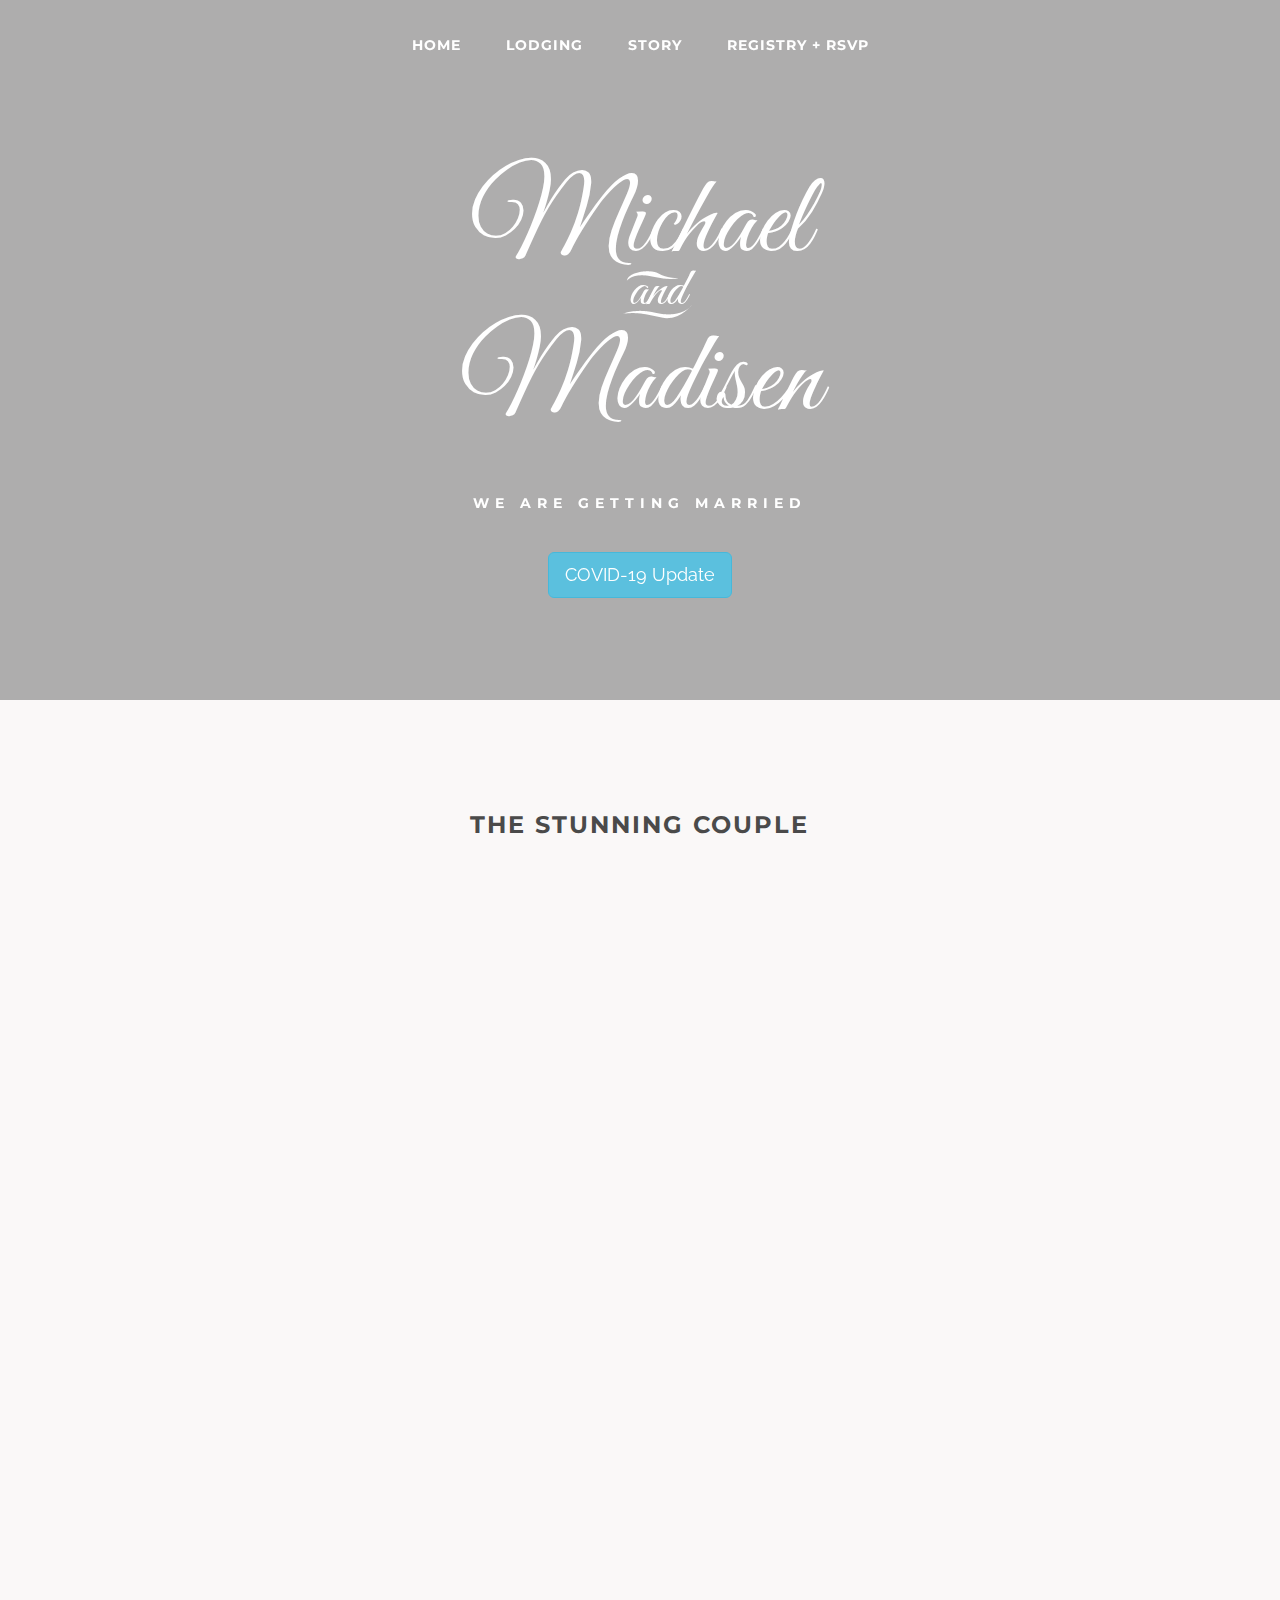
==== public/index.html @ 3465315a "fix breaking code" ====
<!DOCTYPE html>
<html lang="en">

<head>
    <meta charset="utf-8">
    <meta content="width=device-width, initial-scale=1.0" name="viewport">
    <meta name="description" content="">
    <meta name="author" content="themeforest.net/user/doubleeight/portfolio">
    <title>Michael &amp; Madisen</title>
    <link rel="icon" href="images/favicon.jpg">
    <link rel="stylesheet" href="./css/bootstrap/bootstrap.min.css" type="text/css" media="screen" />
    <link rel="stylesheet" href="./css/preloader.css" media="screen">
    <link rel="stylesheet" href="./css/flexslider/flexslider.css" type="text/css">
    <link rel="stylesheet" href="./css/animate/animate.css" type="text/css">
    <link rel="stylesheet" href="./css/countdown/jquery.countdown.css" type="text/css">
    <link rel="stylesheet" href="./css/magnific-popup/magnific-popup.css" type="text/css">
    <link rel="stylesheet" href="./css/owlcarousel/owl.carousel.css" type="text/css">
    <link rel="stylesheet" href="./css/owlcarousel/owl.theme.css" type="text/css">
    <link rel="stylesheet" href="./css/fonts/fontello/css/fontello.css" type="text/css" media="screen" />
    <link href="https://fonts.googleapis.com/css?family=Montserrat:400,700" rel="stylesheet">
    <link href="https://fonts.googleapis.com/css?family=Raleway" rel="stylesheet">
    <link href="https://fonts.googleapis.com/css?family=Great+Vibes" rel="stylesheet">
    <link href="./css/style.css" rel="stylesheet" media="screen">
</head>

<body>
    <div id="preloader">
        <div class="alignment">
            <div class="v-align center-middle">
                <div id="heart-on-center" class="spinner-animation"><i class="de-icon-heart"></i></div>
            </div>
        </div>
    </div>
    <header id="nav-header">
        <nav id="nav-bar" class="top-bar fluid-width hide-first transparent nav-center hide-logo-on-desktop sticky-nav">
            <div id="nav-wrapper">
                <div class="logo-wrapper">
                    <div class="nav-logo">M<span class="theme-color">+</span>M</div>
                </div>
                <div id="mobile-nav"> <i class="de-icon-menu"></i></div>
                <ul id="nav-menu">
                    <li> <a href="./index.html">HOME</a></li>
                    <li> <a href="./lodging.html">LODGING</a></li>
                    <li> <a href="./story.html">STORY</a></li>
                    <li> <a href="./registry.html"> REGISTRY + RSVP </a></li>
                </ul>
                <div class="clearboth"></div>
            </div>
        </nav>
    </header>
    <section id="save-the-date-section">
        <div class="image-divider fixed-height"
            style="background-image:url(https://onthewaytoolsonimages.s3-us-west-2.amazonaws.com/VXEqJ07-min.jpg);"
            data-stellar-background-ratio="0.5">
            <div class="divider-overlay"></div>
            <div class="alignment">
                <div class="v-align center-middle">
                    <div class="container">
                        <div class="row">
                            <div class="col-md-12">
                                <div id="slide-couplename-wrapper" class="animation delay1 fadeInUp">
                                    <div id="slide-couplename" class="scale75-onmobile">
                                        <div id="slide-his-name"> Michael</div>
                                        <div id="slide-and-text">
                                            <div id="curve-graphic"> <img src="images/and-banner.png" alt=""></div>
                                            <div id="and-text"> and</div>
                                        </div>
                                        <div id="slide-her-name"> Madisen</div>
                                    </div>
                                    <h1 id="slide-other-text" class="animation delay2 fadeInUp"> WE ARE GETTING MARRIED</h1>
                                    <button type="button" class="btn btn-lg btn-info" data-toggle="modal" data-target="#exampleModalCenter">
                                            COVID-19 Update
                                    </button>
                                </div>
                            </div>
                        </div>
                    </div>
                </div>
            </div>
        </div>
    </section>
    <!-- Modal -->
    <div class="modal fade" id="exampleModalCenter" tabindex="-1" role="dialog" aria-labelledby="exampleModalCenterTitle" aria-hidden="true">
        <div class="modal-dialog modal-dialog-centered" role="document">
        <div class="modal-content">
            <div class="modal-header">
            <h5 class="modal-title" id="exampleModalLongTitle">Same wedding, new date! June 26th, 2021</h5>
            <button type="button" class="close" data-dismiss="modal" aria-label="Close">
                <span aria-hidden="true">&times;</span>
            </button>
            </div>
            <div class="modal-body">
            Due to COVID-19 our new wedding date is set for June 26, 2021.
            <br>
            <br>
            If you booked a room at the Broadmoor, your reservation will be automatically tranferred to the new dates.
            <br>
            <br>
            Welcome Party - June 25, 2021.
            <br>
            Wedding - June 26th, 2021.
            <br>
            Farewell Wedding Brunch - June 27th 2021.
            <br>
            <br>
            We can't wait to celebrate with you at the Broadmoor in 2021.
            <br>
            </div>
           
        </div>
        </div>
    </div>
    <section id="content">
        <section class="section-block">
            <div class="container">
                <div class="row">
                    <div class="col-md-offset-1 col-md-10 text-center animation fadeInUp">
                        <h2 class="h4">THE STUNNING COUPLE</h2>
                    </div>
                </div>
                <br>
                <div class="row">
                    <div class="col-md-6 col-sm-6">
                        <div class="photo-item sixhundred animation fadeInLeft"> <img
                                src="https://onthewaytoolsonimages.s3-us-west-2.amazonaws.com/mikeAndRockie-min.jpg"
                                alt="" class="hover-animation image-zoom-in">
                            <div class="layer wh95 hidden-black-overlay hover-animation fade-in"></div>
                            <div class="layer wh100 hidden-link hover-animation delay1 fade-in">
                                <div class="alignment">
                                    <div class="v-align center-middle">
                                        <div class="photo-name his-front-name">Michael</div>
                                        <div class="photo-name his-last-name">Olson</div>
                                    </div>
                                </div>
                            </div>
                        </div>
                        <div class="couple-excerpt animation fadeInLeft">
                            <h2 class="h5"><a href="him-popup-template.html" class="magnific-ajax">THE GROOM</a></h2>
                            <p> Born and raised in Colorado, I grew up skiing with my family at Copper Mountain. As a
                                kid, I spent a lot of time outdoors: camping, hiking, playing sports, and riding bikes.
                                Wanting to stay in Colorado after high school, I attended the University of Colorado
                                where I received my B.A. in Economics. After a few years working for Vail Resorts and
                                then Leanin' Tree, I made a decision to go back to school to learn Web Development and
                                Software Engineering. I proceeded to land a job with a startup company in Denver that
                                connects talent with companies. I have always been an athletic person and over the last
                                two years found a new love for endurance sports. When I am not coding you can find me
                                running, swimming, hiking, skiing, riding my bike, or giving Rockie belly rubs.</p>
                        </div>
                    </div>
                    <div class="col-md-6 col-sm-6">
                        <div class="photo-item sixhundred animation fadeInRight"> <img
                                src="https://onthewaytoolsonimages.s3-us-west-2.amazonaws.com/maddieAndRockie-min.jpg"
                                alt="" class="hover-animation image-zoom-in">
                            <div class="layer wh95 hidden-black-overlay hover-animation fade-in"></div>
                            <div class="layer wh100 hidden-link hover-animation delay1 fade-in">
                                <div class="alignment">
                                    <div class="v-align center-middle">
                                        <div class="photo-name her-front-name">Madisen</div>
                                        <div class="photo-name her-last-name">Janssen</div>
                                    </div>
                                </div>
                            </div>
                        </div>
                        <div class="couple-excerpt animation fadeInRight">
                            <h2 class="h5"><a href="her-popup-template.html" class="magnific-ajax">THE BRIDE</a></h2>
                            <p> Hi! I'm Maddie! I was born and raised in CO. My brother and I grew up spending our time
                                outside. In the winters you'd find us skiing down the slopes of Breckenridge, or getting
                                stuck in the deep powder on our snowmobiles in the backyard. In the summers, you'd find
                                us playing any sport we could to be outside. At a young age, after trying most sports, I
                                fell in love with soccer and that passion took me to the University of Puget Sound, in
                                WA. While playing soccer for UPS, I earned my B.S. in Molecular and Cellular Biology.
                                After graduating from college, I moved back to Colorado to pursue a Masters in Business
                                Administration degree in my year before starting medical school. During this time
                                working on my MBA, I can not forget to mention the very important moment in my life when
                                I got Rockie, my amazing, best friend, Golden Retriever. After medical school I landed my residency at the 
                                University of Minnesota where I am now a Neurology Resident. In short, I am a fun-loving, bubbly, outdoor
                                adventuring, neurology-loving, dog person.</p>
                        </div>
                    </div>
                </div>
            </div>
        </section>
        <section id="save-the-date-section">
            <div class="image-divider fixed-height"
                style="background-image:url(https://onthewaytoolsonimages.s3-us-west-2.amazonaws.com/rockieLicksMaddie-min.jpg);"
                data-stellar-background-ratio="0.5">
                <div class="divider-overlay"></div>
                <div class="alignment">
                    <div class="v-align center-middle">
                        <div class="container">
                            <div class="row">
                                <div class="col-md-offset-1 col-md-10 text-center">
                                    <div id="save-date" class="animation fadeInUp">Save the Date</div>
                                    <h2 class="h1 animation fadeInUp" style="margin:30px 0">June 26, 2021</h2>
                                    <h5 class="animation fadeInUp" style="letter-spacing:6px; font-weight:400">YOU'RE
                                        INVITED</h5>
                                </div>
                            </div>
                        </div>
                    </div>
                </div>
            </div>
        </section>
        <section id="wedding-section" class="section-block">
            <div class="container">
                <div class="row">
                    <div class="col-md-offset-1 col-md-10 text-center">
                        <h2 class="h4 animation fadeInUp">OUR WEDDING</h2>
                        <p class="intro-text animation fadeInUp"> <strong><u>From Denver</u></strong>
                            <br /> The Broadmoor is about a 1.5-hour drive (88 miles) from Denver International Airport
                            (DIA). If flying into DIA a car rental or shuttle will be necessary. If you are staying at
                            the Broadmoor, a shuttle can be arranged directly with the hotel from DIA. Please
                            pre-arrange your transportation in advance through The Broadmoor Transportation Department
                            at <a href="tel:7193622276">719-362-2276</a> or <a
                                href="mailto:grayline@coloradograyline.com">grayline@coloradograyline.com</a> or see
                            this <a target="_blank"
                                href="https://www.mplassociation.org/docs/Meetings_Workshops/Broadmoor_Travel_Information.pdf">PDF
                                Attachment</a> for more details about transportation to the Broadmoor from DIA : <a
                                target="_blank"
                                href="https://www.mplassociation.org/docs/Meetings_Workshops/Broadmoor_Travel_Information.pdf">Directions
                                from DIA to the Broadmoor.</a></p>
                        <br />
                        <p class="intro-text animation fadeInUp"> <strong><u>From Colorado Springs</u></strong>
                            <br /> Colorado Springs also has an airport that you can fly directly into, and is only a 17
                            minute drive (11 miles) to the Broadmoor. The COS airport has nonstop routes from many major
                            cities and is serviced by several major airlines. <a
                                href="https://coloradosprings.gov/flycos/nonstop-route-map" target="_blank">Direct
                                Flight Map</a> Please pre-arrange your transportation in advance through The Broadmoor
                            Transportation Department at <a href="tel:7193622276">719-362-2276</a> or <a
                                href="mailto:grayline@coloradograyline.com">grayline@coloradograyline.com</a> or see
                            this <a target="_blank"
                                href="https://www.mplassociation.org/docs/Meetings_Workshops/Broadmoor_Travel_Information.pdf">PDF
                                attachment</a> for more details about transportation to the broadmoor from DIA : <a
                                target="_blank"
                                href="https://www.mplassociation.org/docs/Meetings_Workshops/Broadmoor_Travel_Information.pdf	">Directions
                                from COS to the Broadmoor.</a></p>
                    </div>
                </div>
                <div class="row">
                    <div class="col-md-4 col-sm-4 wedding-item-wrapper">
                        <div class="photo-item animation fadeInUp"> <img
                                src="https://onthewaytoolsonimages.s3-us-west-2.amazonaws.com/broadmoorWelcomeParty-min.jpg"
                                alt="" class="hover-animation image-zoom-in">
                            <div class="layer wh95 hidden-black-overlay hover-animation fade-in"></div>
                            <div class="layer wh95 hidden-link hover-animation delay1 fade-in">
                                <div class="alignment">
                                    <div class="v-align center-middle"></div>
                                </div>
                            </div>
                        </div>
                        <div class="title-excerpt animation fadeInUp text-center">
                            <h5><a target="_blank"
                                    href="https://www.google.com/search?tbm=lcl&ei=MvFqXf7WHIiesQW0mJrIBQ&q=the+broadmoor&oq=the+broad&gs_l=psy-ab.3.0.0i20i263k1j0i273k1j0i67k1l2j0j0i131k1j0l4.12695.14646.0.15799.10.9.0.1.1.0.150.864.3j5.9.0....0...1c.1.64.psy-ab..0.10.940.10..35i39k1.74.1_o3tYaHZX8#rlfi=hd:;si:12783829887957334741;mv:!1m2!1d38.8006915421222!2d-104.83955588709716!2m2!1d38.78304699816015!2d-104.86144271265869!4m2!1d38.79186981608663!2d-104.85049929987792!5i16">WELCOME
                                    PARTY</a></h5>
                            <p><u>Friday, June 25 from 8:00 - 10:00 PM</u></p>
                            <p>We want to welcome you with cocktails on the South Terrace at the Broadmoor.</p>
                            <p>The friendly staff will be able to direct you to the South Terrace.</p>
                            <p><a target="_blank"
                                    href="https://www.google.com/search?tbm=lcl&ei=MvFqXf7WHIiesQW0mJrIBQ&q=the+broadmoor&oq=the+broad&gs_l=psy-ab.3.0.0i20i263k1j0i273k1j0i67k1l2j0j0i131k1j0l4.12695.14646.0.15799.10.9.0.1.1.0.150.864.3j5.9.0....0...1c.1.64.psy-ab..0.10.940.10..35i39k1.74.1_o3tYaHZX8#rlfi=hd:;si:12783829887957334741;mv:!1m2!1d38.8006915421222!2d-104.83955588709716!2m2!1d38.78304699816015!2d-104.86144271265869!4m2!1d38.79186981608663!2d-104.85049929987792!5i16">LOCATION</a>
                            </p>
                        </div>
                    </div>
                    <div class="col-md-4 col-sm-4 wedding-item-wrapper">
                        <div class="photo-item animation fadeInUp"> <img src="https://i.imgur.com/o5vtNzL.jpg" alt=""
                                class="hover-animation image-zoom-in">
                            <div class="layer wh95 hidden-black-overlay hover-animation fade-in"></div>
                            <div class="layer wh95 hidden-link hover-animation delay1 fade-in">
                                <div class="alignment">
                                    <div class="v-align center-middle"></div>
                                </div>
                            </div>
                        </div>
                        <div class="title-excerpt animation fadeInUp text-center">
                            <h5><a target="_blank"
                                    href="https://www.google.com/search?tbm=lcl&sxsrf=ACYBGNTrARHZVibQsJjYyPEHviKkHOwEKw%3A1569377095568&ei=R8uKXZmVIpPy-gS8uqzYDA&q=cheyenne+mountain+lodge+broadmoor&oq=cheyenne+mountain+lodge+broadmoor&gs_l=psy-ab.3...0.0.0.11082.0.0.0.0.0.0.0.0..0.0....0...1c..64.psy-ab..0.0.0....0.Ojmx8fnybYY#rlfi=hd:;si:16205347362238985559,y,j0D_BD7-T9k;mv:[[38.7874264,-104.8210558],[38.7343706,-104.8841884]]">CEREMONY
                                    & RECEPTION</a></h5>
                            <p><u>Saturday, June 26 at 5:30 PM</u></p>
                            <br />
                            <p>The ceremony will take place on the Broadmoor property at the Broadmoor's Cheyenne Lodge.
                                <br /> 850 Appian Ct, Colorado Springs, CO 80906</p>
                            <p>If you are staying at the Broadmoor a shuttle will take you up to the lodge. Shuttle
                                times TBD. If you are not staying at the Broadmoor, please drive directly to the
                                Cheyenne Mountain Lodge.</p>
                            <p><strong>Black Tie Optional</strong></p>
                            <p><a target="_blank"
                                    href="https://www.google.com/search?tbm=lcl&sxsrf=ACYBGNTrARHZVibQsJjYyPEHviKkHOwEKw%3A1569377095568&ei=R8uKXZmVIpPy-gS8uqzYDA&q=cheyenne+mountain+lodge+broadmoor&oq=cheyenne+mountain+lodge+broadmoor&gs_l=psy-ab.3...0.0.0.11082.0.0.0.0.0.0.0.0..0.0....0...1c..64.psy-ab..0.0.0....0.Ojmx8fnybYY#rlfi=hd:;si:16205347362238985559,y,j0D_BD7-T9k;mv:[[38.7874264,-104.8210558],[38.7343706,-104.8841884]]">LOCATION</a>
                            </p>
                        </div>
                    </div>
                    <div class="col-md-4 col-sm-4 wedding-item-wrapper">
                        <div class="photo-item animation fadeInUp"> <img src="https://i.imgur.com/zUUiWPB.jpg" alt=""
                                class="hover-animation image-zoom-in">
                            <div class="layer wh95 hidden-black-overlay hover-animation fade-in"></div>
                            <div class="layer wh95 hidden-link hover-animation delay1 fade-in">
                                <div class="alignment">
                                    <div class="v-align center-middle"></div>
                                </div>
                            </div>
                        </div>
                        <div class="title-excerpt animation fadeInUp text-center">
                            <h5><a target="_blank"
                                    href="https://www.google.com/maps/place/The+Broadmoor+Golf+Club/@38.7900988,-104.8507404,17.78z/data=!4m15!1m9!3m8!1s0x87135b51dfaf2dd9:0xb169498d2cb7fad5!2sThe+Broadmoor!5m2!4m1!1i2!8m2!3d38.7911092!4d-104.8501645!3m4!1s0x87135b54117afe15:0xc62cc66ae37e8e58!8m2!3d38.7894163!4d-104.8495359">FAREWELL
                                    BRUNCH</a></h5>
                            <p><u>Sunday, June 27 from 9:30 - 11:30 AM</u></p>
                            <p>The brunch will take place near the golf course at the Broadmoor in the Donald Ross Room.
                            </p>
                            <p>This beautiful venue overlooks the golf course and the Rocky Mountains.</p>
                            <p><a target="_blank"
                                    href="https://www.google.com/maps/place/The+Broadmoor+Golf+Club/@38.7900988,-104.8507404,17.78z/data=!4m15!1m9!3m8!1s0x87135b51dfaf2dd9:0xb169498d2cb7fad5!2sThe+Broadmoor!5m2!4m1!1i2!8m2!3d38.7911092!4d-104.8501645!3m4!1s0x87135b54117afe15:0xc62cc66ae37e8e58!8m2!3d38.7894163!4d-104.8495359">LOCATION</a>
                            </p>
                        </div>
                    </div>
                </div>
            </div>
        </section>
        <section id="broadmoor-image">
            <div class="image-divider fixed-height"
                style="background-image:url(https://onthewaytoolsonimages.s3-us-west-2.amazonaws.com/broadmoorOne-min.jpg);"
                data-stellar-background-ratio="0.5">
                <div class="divider-overlay"></div>
                <div class="alignment">
                    <div class="v-align center-middle">
                        <div class="container">
                            <div class="row">
                                <div class="col-md-offset-1 col-md-10 text-center">
                                    <div id="save-date" class="animation fadeInUp">The Broadmoor</div>
                                    <h2 class="h1 animation fadeInUp" style="margin:30px 0">June 26, 2021</h2>
                                </div>
                            </div>
                        </div>
                    </div>
                </div>
            </div>
        </section>

        <!-- <section id="divider-2-section">
            <div class="image-divider auto-height"
                style="background-image:url(https://onthewaytoolsonimages.s3-us-west-2.amazonaws.com/VXEqJ07-min.jpg);"
                data-stellar-background-ratio="0.5">
                <div class="divider-overlay"></div>
                <div class="container">
                    <div class="row">
                        <div class="col-md-offset-1 col-md-10 text-center">
                            <div id="counting-wrapper" class="animation fadeInUp">
                                <div id="counting">Counting</div>
                            </div>
                        </div>
                        <div class="col-md-offset-2 col-md-8 text-center">
                            <div id="countdown" class="countdown circle-countdown animation fadeInUp"></div>
                        </div>
                    </div>
                </div>
            </div>
        </section> -->
        <section id="bridesmaid-section" class="section-block more-grey">
            <div class="container">
                <div class="row">
                    <div class="col-md-offset-1 col-md-10 text-center">
                        <h2 class="h4 animation fadeInUp">BRIDESMAIDS</h2>
                    </div>
                </div>
                <div class="row">
                    <div class="col-md-3 col-sm-6 animation fadeInUp">
                        <div class="wedding-card">
                            <div class="card-photo"> <img src="https://i.imgur.com/R1MVrWI.jpg" alt=""
                                    class="rounded fullwidth">
                                <div class="heart-icon-wrapper">
                                    <div class="heart-icon"> <i class="de-icon-heart"></i></div>
                                </div>
                            </div>
                            <div class="card-duty">
                                <h5>MAID OF HONOR</h5>
                            </div>
                            <div class="card-name"> Nicho</div>
                        </div>
                    </div>
                    <div class="col-md-3 col-sm-6 animation fadeInUp">
                        <div class="wedding-card">
                            <div class="card-photo"> <img src="https://i.imgur.com/OecgdJ5.jpg" alt=""
                                    class="rounded fullwidth">
                                <div class="heart-icon-wrapper">
                                    <div class="heart-icon"> <i class="de-icon-heart"></i></div>
                                </div>
                            </div>
                            <div class="card-duty">
                                <h5>MAN OF HONOR</h5>
                            </div>
                            <div class="card-name"> Matthew</div>
                        </div>
                    </div>
                    <div class="col-md-3 col-sm-6 animation fadeInUp">
                        <div class="wedding-card">
                            <div class="card-photo"> <img src="https://i.imgur.com/YrpRpE5.jpg" alt=""
                                    class="rounded fullwidth">
                                <div class="heart-icon-wrapper">
                                    <div class="heart-icon"> <i class="de-icon-heart"></i></div>
                                </div>
                            </div>
                            <div class="card-duty">
                                <h5>BRIDESMAID</h5>
                            </div>
                            <div class="card-name"> Liz</div>
                        </div>
                    </div>
                    <div class="col-md-3 col-sm-6 animation fadeInUp">
                        <div class="wedding-card">
                            <div class="card-photo"> <img src="https://i.imgur.com/LrUn0jm.png"
                                    style="background-size: cover; background-repeat: no-repeat; background-position: 50% 50%;"
                                    alt="" class="rounded fullwidth">
                                <div class="heart-icon-wrapper">
                                    <div class="heart-icon"> <i class="de-icon-heart"></i></div>
                                </div>
                            </div>
                            <div class="card-duty">
                                <h5>BRIDESMAID</h5>
                            </div>
                            <div class="card-name"> Iman</div>
                        </div>
                    </div>
                    <div class="col-md-3 col-sm-6 animation fadeInUp">
                        <div class="wedding-card">
                            <div class="card-photo"> <img src="https://i.imgur.com/r0gFMvi.png" alt=""
                                    class="rounded fullwidth">
                                <div class="heart-icon-wrapper">
                                    <div class="heart-icon"> <i class="de-icon-heart"></i></div>
                                </div>
                            </div>
                            <div class="card-duty">
                                <h5>BRIDESMAID</h5>
                            </div>
                            <div class="card-name"> Natalie</div>
                        </div>
                    </div>
                    <div class="col-md-3 col-sm-6 animation fadeInUp">
                        <div class="wedding-card">
                            <div class="card-photo"> <img src="https://i.imgur.com/LKKVbMj.jpg" alt=""
                                    class="rounded fullwidth">
                                <div class="heart-icon-wrapper">
                                    <div class="heart-icon"> <i class="de-icon-heart"></i></div>
                                </div>
                            </div>
                            <div class="card-duty">
                                <h5>BRIDESMAID</h5>
                            </div>
                            <div class="card-name"> Nicole</div>
                        </div>
                    </div>
                </div>
            </div>
        </section>
        <section id="divider-3-section">
            <div class="image-divider fixed-height"
                style="background-image:url(https://onthewaytoolsonimages.s3-us-west-2.amazonaws.com/rockieOnDeck-min.jpg); height:800px"
                data-stellar-background-ratio="0.5">
                <div class="divider-overlay"></div>
            </div>
        </section>
        <section id="groomsmen-section" class="section-block more-grey">
            <div class="container">
                <div class="row">
                    <div class="col-md-offset-1 col-md-10 text-center">
                        <h2 class="h4 animation fadeInUp">GROOMSMEN</h2>
                    </div>
                </div>
                <div class="row">
                    <div class="col-md-3 col-sm-6 animation fadeInUp">
                        <div class="wedding-card">
                            <div class="card-photo"> <img src="https://i.imgur.com/NgoXYnO.jpg" alt=""
                                    class="rounded fullwidth">
                                <div class="heart-icon-wrapper">
                                    <div class="heart-icon"> <i class="de-icon-heart"></i></div>
                                </div>
                            </div>
                            <div class="card-duty">
                                <h5>BEST MAN</h5>
                            </div>
                            <div class="card-name"> Brandon</div>
                        </div>
                    </div>
                    <div class="col-md-3 col-sm-6 animation fadeInUp">
                        <div class="wedding-card">
                            <div class="card-photo"> <img src="https://i.imgur.com/HbrZl87.jpg" alt=""
                                    class="rounded fullwidth">
                                <div class="heart-icon-wrapper">
                                    <div class="heart-icon"> <i class="de-icon-heart"></i></div>
                                </div>
                            </div>
                            <div class="card-duty">
                                <h5>BEST WOMAN</h5>
                            </div>
                            <div class="card-name"> Christina</div>
                        </div>
                    </div>
                    <div class="col-md-3 col-sm-6 animation fadeInUp">
                        <div class="wedding-card">
                            <div class="card-photo"> <img src="https://i.imgur.com/2dEaw8S.jpg" alt=""
                                    class="rounded fullwidth">
                                <div class="heart-icon-wrapper">
                                    <div class="heart-icon"> <i class="de-icon-heart"></i></div>
                                </div>
                            </div>
                            <div class="card-duty">
                                <h5>GROOMSMAN</h5>
                            </div>
                            <div class="card-name"> Kyle</div>
                        </div>
                    </div>
                    <div class="col-md-3 col-sm-6 animation fadeInUp">
                        <div class="wedding-card">
                            <div class="card-photo"> <img src="https://i.imgur.com/2f3AIp3.jpg" alt=""
                                    class="rounded fullwidth">
                                <div class="heart-icon-wrapper">
                                    <div class="heart-icon"> <i class="de-icon-heart"></i></div>
                                </div>
                            </div>
                            <div class="card-duty">
                                <h5>GROOMSMAN</h5>
                            </div>
                            <div class="card-name"> Mike</div>
                        </div>
                    </div>
                    <div class="col-md-3 col-sm-6 animation fadeInUp">
                        <div class="wedding-card">
                            <div class="card-photo"> <img src="https://i.imgur.com/nuZzlYS.jpg" alt=""
                                    class="rounded fullwidth">
                                <div class="heart-icon-wrapper">
                                    <div class="heart-icon"> <i class="de-icon-heart"></i></div>
                                </div>
                            </div>
                            <div class="card-duty">
                                <h5>GROOMSMAN</h5>
                            </div>
                            <div class="card-name"> Aaron</div>
                        </div>
                    </div>
                    <div class="col-md-3 col-sm-6 animation fadeInUp">
                        <div class="wedding-card">
                            <div class="card-photo"> <img src="https://i.imgur.com/a7q6Bot.jpg" alt=""
                                    class="rounded fullwidth">
                                <div class="heart-icon-wrapper">
                                    <div class="heart-icon"> <i class="de-icon-heart"></i></div>
                                </div>
                            </div>
                            <div class="card-duty">
                                <h5>GROOMSMAN</h5>
                            </div>
                            <div class="card-name"> Cade</div>
                        </div>
                    </div>
                    <div class="col-md-3 col-sm-6 animation fadeInUp">
                        <div class="wedding-card">
                            <div class="card-photo"> <img src="https://i.imgur.com/p1CbfKi.jpg" alt=""
                                    class="rounded fullwidth">
                                <div class="heart-icon-wrapper">
                                    <div class="heart-icon"> <i class="de-icon-heart"></i></div>
                                </div>
                            </div>
                            <div class="card-duty">
                                <h5>GROOMSMAN</h5>
                            </div>
                            <div class="card-name"> Ben</div>
                        </div>
                    </div>
                </div>
            </div>
        </section>
        <footer>
            <div class="image-divider fixed-height"
                style="background-image:url(https://onthewaytoolsonimages.s3-us-west-2.amazonaws.com/rockieInBackgroundForest-min.jpg)">
                <div class="divider-overlay"></div>
                <div class="alignment">
                    <div class="v-align center-middle">
                        <div class="container">
                            <div class="row">
                                <div class="col-md-12">
                                    <div id="thank-you" class="scale75-onmobile">
                                        <div id="thank" class="animation fadeInUp"> See you</div>
                                        <div id="you" class="animation fadeInUp"> June 26</div>
                                    </div>
                                    <h6 class="animation delay1 fadeInUp" style="letter-spacing:6px;">Michael & Madisen
                                    </h6>
                                </div>
                            </div>
                        </div>
                    </div>
                </div>
            </div>
        </footer>
        <script>
            const firebaseConfig = {
                apiKey: "AIzaSyBp509Y4qDfrSpBYt8Akebb-7wftaqvShQ",
                authDomain: "mikeandmaddiewedding-c5c89.firebaseapp.com",
                databaseURL: "https://mikeandmaddiewedding-c5c89.firebaseio.com",
                projectId: "mikeandmaddiewedding-c5c89",
                storageBucket: "",
                messagingSenderId: "471994958963",
                appId: "1:471994958963:web:b5320baf9dc4f624",
                measurementId: "G-4TV4T3GRHS"
            };
        </script>
        <script src="/__/firebase/7.0.0/firebase-app.js"></script>
        <script src="/__/firebase/6.6.2/firebase-analytics.js"></script>
        <script src="/__/firebase/init.js"></script>
        <script src="js/jquery-1.11.1.min.js"></script>
        <script src="js/pace/pace.min.js"></script>
        <script src="js/bootstrap/bootstrap.min.js"></script>
        <script src="js/devicejs/device.min.js"></script>
        <script src="js/smoothscroll/jquery.smooth-scroll.min.js"></script>
        <script src="js/flexslider/jquery.flexslider-min.js"></script>
        <script src="js/waypoint/jquery.waypoints.min.js"></script>
        <script src="js/jquery-ui-widget/jquery.ui.widget.min.js"></script>
        <script src="js/jquery-doubletaptogo/jquery.dcd.doubletaptogo.min.js"></script>
        <script src="js/stellar/jquery.stellar.min.js"></script>
        <script src="js/masonry/masonry.pkgd.min.js"></script>
        <script src="js/countdown/jquery.plugin.min.js"></script>
        <script src="js/countdown/jquery.countdown.min.js"></script>
        <script src="js/magnific-popup/jquery.magnific-popup.min.js"></script>
        <script src="js/owlcarousel/owl.carousel.min.js"></script>
        <script type="text/javascript" src="js/markerlabel/markerwithlabel.js"></script>
        <script type="text/javascript" src="js/script.js"></script>
        <script type="text/javascript" src="js/main-slider-fade.js"></script>
</body>

</html>
---- public/css/preloader.css ----
#preloader{
	background-color:#FFF;
	position:fixed;
	top:0;
	left:0;
	right:0;
	bottom:0; 
	z-index:9999;
}

#preloader.background_image{
	background-image:url(http://placehold.it/1920x1080);
	background-position:center center; 
	background-size:cover; 
}

#preloader .black-overlay{
	background-color:#000;
	position:absolute;
	top:0;
	left:0;
	right:0;
	bottom:0; 
	opacity:0.6
}

#preloader .white-overlay{
	background-color:#FFF;
	position:absolute;
	top:0;
	left:0;
	right:0;
	bottom:0; 
	opacity:0.6
}

/*#preloader #his-name,
#preloader #her-name{
	display:inline-block;
	font-family:'Oswald', sans-serif; 
	font-size:30px; 
	letter-spacing:2px; 
}*/

#preloader #heart-on-center{
	display:inline-block;
	color:#f98d8a; 
	font-size:30px; 
}

#preloader .spinner-animation{
	-webkit-animation: pace-3d-spinner linear infinite 2s;
  	   -moz-animation: pace-3d-spinner linear infinite 2s;
 	    -ms-animation: pace-3d-spinner linear infinite 2s;
  	     -o-animation: pace-3d-spinner linear infinite 2s;
  	        animation: pace-3d-spinner linear infinite 2s;

  	-webkit-transform-style: preserve-3d;
  	   -moz-transform-style: preserve-3d;
  	    -ms-transform-style: preserve-3d;
  	     -o-transform-style: preserve-3d;
  	        transform-style: preserve-3d;
}

@-webkit-keyframes pace-3d-spinner {
  from {
    -webkit-transform: rotateY(0deg);
  }
  to {
    -webkit-transform: rotateY(360deg);
  }
}

@-moz-keyframes pace-3d-spinner {
  from {
    -moz-transform: rotateY(0deg);
  }
  to {
    -moz-transform: rotateY(360deg);
  }
}

@-ms-keyframes pace-3d-spinner {
  from {
    -ms-transform: rotateY(0deg);
  }
  to {
    -ms-transform: rotateY(360deg);
  }
}

@-o-keyframes pace-3d-spinner {
  from {
    -o-transform: rotateY(0deg);
  }
  to {
    -o-transform: rotateY(360deg);
  }
}

@keyframes pace-3d-spinner {
  from {
    transform: rotateY(0deg);
  }
  to {
    transform: rotateY(360deg);
  }
}
---- public/css/flexslider/flexslider.css ----
.flex-container a:active, .flexslider a:active, .flex-container a:focus, .flexslider a:focus{outline:none}.slides,.flex-control-nav,.flex-direction-nav{margin:0;padding:0;list-style:none}@font-face{font-family:'flexslider-icon';src:url('fonts/flexslider-icon.eot');src:url('fonts/flexslider-icon.eot?#iefix') format('embedded-opentype'), url('fonts/flexslider-icon.woff') format('woff'), url('fonts/flexslider-icon.ttf') format('truetype'), url('fonts/flexslider-icon.svg#flexslider-icon') format('svg');font-weight:normal;font-style:normal}.flexslider{margin:0;padding:0}.flexslider .slides>li{display:none;-webkit-backface-visibility:hidden}.flexslider .slides img{width:100%;display:block}.flex-pauseplay span{text-transform:capitalize}.slides:after{content:"020";display:block;clear:both;visibility:hidden;line-height:0;height:0}html[xmlns] .slides{display:block}* html .slides{height:1%}.no-js .slides>li:first-child{display:block}.flexslider{margin:0 0 60px;background:#fff;border:4px solid #fff;position:relative;-webkit-border-radius:4px;-moz-border-radius:4px;-o-border-radius:4px;border-radius:4px;-webkit-box-shadow:0 1px 4px rgba(0,0,0,.2);-moz-box-shadow:0 1px 4px rgba(0,0,0,.2);-o-box-shadow:0 1px 4px rgba(0,0,0,.2);box-shadow:0 1px 4px rgba(0,0,0,.2);zoom:1}.flex-viewport{max-height:2000px;-webkit-transition:all 1s ease;-moz-transition:all 1s ease;-o-transition:all 1s ease;transition:all 1s ease}.loading .flex-viewport{max-height:300px}.flexslider .slides{zoom:1}.carousel li{margin-right:5px}.flex-direction-nav{*height:0}.flex-direction-nav a{text-decoration:none;display:block;width:40px;height:40px;margin:-20px 0 0;position:absolute;top:50%;z-index:10;overflow:hidden;opacity:0;cursor:pointer;color:rgba(0,0,0,0.8);text-shadow:1px 1px 0 rgba(255,255,255,0.3);-webkit-transition:all .3s ease;-moz-transition:all .3s ease;transition:all .3s ease}.flex-direction-nav .flex-prev{left:-50px}.flex-direction-nav .flex-next{right:-50px;text-align:right}.flexslider:hover .flex-prev{opacity:0.7;left:10px}.flexslider:hover .flex-next{opacity:0.7;right:10px}.flexslider:hover .flex-next:hover, .flexslider:hover .flex-prev:hover{opacity:1}.flex-direction-nav .flex-disabled{opacity:0!important;filter:alpha(opacity=0);cursor:default}.flex-direction-nav a:before{font-family:"flexslider-icon";font-size:40px;display:inline-block;content:'f001'}.flex-direction-nav a.flex-next:before{content:'f002'}.flex-pauseplay a{display:block;width:20px;height:20px;position:absolute;bottom:5px;left:10px;opacity:0.8;z-index:10;overflow:hidden;cursor:pointer;color:#000}.flex-pauseplay a:before{font-family:"flexslider-icon";font-size:20px;display:inline-block;content:'f004'}.flex-pauseplay a:hover{opacity:1}.flex-pauseplay a.flex-play:before{content:'f003'}.flex-control-nav{width:100%;position:absolute;bottom:-40px;text-align:center}.flex-control-nav li{margin:0 6px;display:inline-block;zoom:1;*display:inline}.flex-control-paging li a{width:11px;height:11px;display:block;background:#666;background:rgba(0,0,0,0.5);cursor:pointer;text-indent:-9999px;-webkit-border-radius:20px;-moz-border-radius:20px;-o-border-radius:20px;border-radius:20px;-webkit-box-shadow:inset 0 0 3px rgba(0,0,0,0.3);-moz-box-shadow:inset 0 0 3px rgba(0,0,0,0.3);-o-box-shadow:inset 0 0 3px rgba(0,0,0,0.3);box-shadow:inset 0 0 3px rgba(0,0,0,0.3)}.flex-control-paging li a:hover{background:#333;background:rgba(0,0,0,0.7)}.flex-control-paging li a.flex-active{background:#000;background:rgba(0,0,0,0.9);cursor:default}.flex-control-thumbs{margin:5px 0 0;position:static;overflow:hidden}.flex-control-thumbs li{width:25%;float:left;margin:0}.flex-control-thumbs img{width:100%;display:block;opacity: .7;cursor:pointer}.flex-control-thumbs img:hover{opacity:1}.flex-control-thumbs .flex-active{opacity:1;cursor:default}@media screen and (max-width: 860px){.flex-direction-nav .flex-prev{opacity:1;left:10px}.flex-direction-nav .flex-next{opacity:1;right:10px}}
---- public/css/fonts/fontello/css/fontello.css ----
@font-face {
  font-family: 'fontello';
  src: url('../font/fontello.eot?47752256');
  src: url('../font/fontello.eot?47752256#iefix') format('embedded-opentype'),
       url('../font/fontello.woff2?47752256') format('woff2'),
       url('../font/fontello.woff?47752256') format('woff'),
       url('../font/fontello.ttf?47752256') format('truetype'),
       url('../font/fontello.svg?47752256#fontello') format('svg');
  font-weight: normal;
  font-style: normal;
}
/* Chrome hack: SVG is rendered more smooth in Windozze. 100% magic, uncomment if you need it. */
/* Note, that will break hinting! In other OS-es font will be not as sharp as it could be */
/*
@media screen and (-webkit-min-device-pixel-ratio:0) {
  @font-face {
    font-family: 'fontello';
    src: url('../font/fontello.svg?47752256#fontello') format('svg');
  }
}
*/
 
 [class^="de-icon-"]:before, [class*=" de-icon-"]:before {
  font-family: "fontello";
  font-style: normal;
  font-weight: normal;
  speak: none;
 
  display: inline-block;
  text-decoration: inherit;
  width: 1em;
  margin-right: .2em;
  text-align: center;
  /* opacity: .8; */
 
  /* For safety - reset parent styles, that can break glyph codes*/
  font-variant: normal;
  text-transform: none;
 
  /* fix buttons height, for twitter bootstrap */
  line-height: 1em;
 
  /* Animation center compensation - margins should be symmetric */
  /* remove if not needed */
  margin-left: .2em;
 
  /* you can be more comfortable with increased icons size */
  /* font-size: 120%; */
 
  /* Font smoothing. That was taken from TWBS */
  -webkit-font-smoothing: antialiased;
  -moz-osx-font-smoothing: grayscale;
 
  /* Uncomment for 3D effect */
  /* text-shadow: 1px 1px 1px rgba(127, 127, 127, 0.3); */
}
 
.de-icon-search:before { content: '\e800'; } /* '' */
.de-icon-mail:before { content: '\e801'; } /* '' */
.de-icon-heart:before { content: '\e802'; } /* '' */
.de-icon-heart-empty:before { content: '\e803'; } /* '' */
.de-icon-star:before { content: '\e804'; } /* '' */
.de-icon-star-empty:before { content: '\e805'; } /* '' */
.de-icon-star-half:before { content: '\e806'; } /* '' */
.de-icon-user:before { content: '\e807'; } /* '' */
.de-icon-users:before { content: '\e808'; } /* '' */
.de-icon-video:before { content: '\e809'; } /* '' */
.de-icon-videocam:before { content: '\e80a'; } /* '' */
.de-icon-picture:before { content: '\e80b'; } /* '' */
.de-icon-camera:before { content: '\e80c'; } /* '' */
.de-icon-camera-alt:before { content: '\e80d'; } /* '' */
.de-icon-th-large:before { content: '\e80e'; } /* '' */
.de-icon-th:before { content: '\e80f'; } /* '' */
.de-icon-th-list:before { content: '\e810'; } /* '' */
.de-icon-ok:before { content: '\e811'; } /* '' */
.de-icon-ok-circled:before { content: '\e812'; } /* '' */
.de-icon-ok-circled2:before { content: '\e813'; } /* '' */
.de-icon-cancel:before { content: '\e814'; } /* '' */
.de-icon-cancel-circled:before { content: '\e815'; } /* '' */
.de-icon-cancel-circled2:before { content: '\e816'; } /* '' */
.de-icon-plus:before { content: '\e817'; } /* '' */
.de-icon-plus-circled:before { content: '\e818'; } /* '' */
.de-icon-minus:before { content: '\e819'; } /* '' */
.de-icon-minus-circled:before { content: '\e81a'; } /* '' */
.de-icon-help-circled:before { content: '\e81b'; } /* '' */
.de-icon-info-circled:before { content: '\e81c'; } /* '' */
.de-icon-home:before { content: '\e81d'; } /* '' */
.de-icon-link:before { content: '\e81e'; } /* '' */
.de-icon-attach:before { content: '\e81f'; } /* '' */
.de-icon-lock:before { content: '\e820'; } /* '' */
.de-icon-lock-open:before { content: '\e821'; } /* '' */
.de-icon-pin:before { content: '\e822'; } /* '' */
.de-icon-eye:before { content: '\e823'; } /* '' */
.de-icon-eye-off:before { content: '\e824'; } /* '' */
.de-icon-tag:before { content: '\e825'; } /* '' */
.de-icon-tags:before { content: '\e826'; } /* '' */
.de-icon-bookmark:before { content: '\e827'; } /* '' */
.de-icon-flag:before { content: '\e828'; } /* '' */
.de-icon-thumbs-up:before { content: '\e829'; } /* '' */
.de-icon-thumbs-down:before { content: '\e82a'; } /* '' */
.de-icon-download:before { content: '\e82b'; } /* '' */
.de-icon-upload:before { content: '\e82c'; } /* '' */
.de-icon-forward:before { content: '\e82d'; } /* '' */
.de-icon-export:before { content: '\e82e'; } /* '' */
.de-icon-pencil:before { content: '\e82f'; } /* '' */
.de-icon-edit:before { content: '\e830'; } /* '' */
.de-icon-print:before { content: '\e831'; } /* '' */
.de-icon-retweet:before { content: '\e832'; } /* '' */
.de-icon-comment:before { content: '\e833'; } /* '' */
.de-icon-chat:before { content: '\e834'; } /* '' */
.de-icon-bell:before { content: '\e835'; } /* '' */
.de-icon-attention:before { content: '\e836'; } /* '' */
.de-icon-attention-circled:before { content: '\e837'; } /* '' */
.de-icon-location:before { content: '\e838'; } /* '' */
.de-icon-trash-empty:before { content: '\e839'; } /* '' */
.de-icon-doc:before { content: '\e83a'; } /* '' */
.de-icon-folder:before { content: '\e83b'; } /* '' */
.de-icon-folder-open:before { content: '\e83c'; } /* '' */
.de-icon-phone:before { content: '\e83d'; } /* '' */
.de-icon-cog:before { content: '\e83e'; } /* '' */
.de-icon-cog-alt:before { content: '\e83f'; } /* '' */
.de-icon-wrench:before { content: '\e840'; } /* '' */
.de-icon-basket:before { content: '\e841'; } /* '' */
.de-icon-calendar:before { content: '\e842'; } /* '' */
.de-icon-login:before { content: '\e843'; } /* '' */
.de-icon-logout:before { content: '\e844'; } /* '' */
.de-icon-volume-off:before { content: '\e845'; } /* '' */
.de-icon-volume-down:before { content: '\e846'; } /* '' */
.de-icon-volume-up:before { content: '\e847'; } /* '' */
.de-icon-headphones:before { content: '\e848'; } /* '' */
.de-icon-clock:before { content: '\e849'; } /* '' */
.de-icon-block:before { content: '\e84a'; } /* '' */
.de-icon-resize-full:before { content: '\e84b'; } /* '' */
.de-icon-resize-small:before { content: '\e84c'; } /* '' */
.de-icon-resize-vertical:before { content: '\e84d'; } /* '' */
.de-icon-resize-horizontal:before { content: '\e84e'; } /* '' */
.de-icon-zoom-in:before { content: '\e84f'; } /* '' */
.de-icon-zoom-out:before { content: '\e850'; } /* '' */
.de-icon-down-circled2:before { content: '\e851'; } /* '' */
.de-icon-up-circled2:before { content: '\e852'; } /* '' */
.de-icon-down-dir:before { content: '\e853'; } /* '' */
.de-icon-up-dir:before { content: '\e854'; } /* '' */
.de-icon-left-dir:before { content: '\e855'; } /* '' */
.de-icon-right-dir:before { content: '\e856'; } /* '' */
.de-icon-down-open:before { content: '\e857'; } /* '' */
.de-icon-left-open:before { content: '\e858'; } /* '' */
.de-icon-right-open:before { content: '\e859'; } /* '' */
.de-icon-up-open:before { content: '\e85a'; } /* '' */
.de-icon-down-big:before { content: '\e85b'; } /* '' */
.de-icon-left-big:before { content: '\e85c'; } /* '' */
.de-icon-right-big:before { content: '\e85d'; } /* '' */
.de-icon-up-big:before { content: '\e85e'; } /* '' */
.de-icon-right-hand:before { content: '\e85f'; } /* '' */
.de-icon-left-hand:before { content: '\e860'; } /* '' */
.de-icon-up-hand:before { content: '\e861'; } /* '' */
.de-icon-down-hand:before { content: '\e862'; } /* '' */
.de-icon-cw:before { content: '\e863'; } /* '' */
.de-icon-ccw:before { content: '\e864'; } /* '' */
.de-icon-arrows-cw:before { content: '\e865'; } /* '' */
.de-icon-shuffle:before { content: '\e866'; } /* '' */
.de-icon-play:before { content: '\e867'; } /* '' */
.de-icon-play-circled2:before { content: '\e868'; } /* '' */
.de-icon-stop:before { content: '\e869'; } /* '' */
.de-icon-pause:before { content: '\e86a'; } /* '' */
.de-icon-to-end:before { content: '\e86b'; } /* '' */
.de-icon-to-end-alt:before { content: '\e86c'; } /* '' */
.de-icon-to-start:before { content: '\e86d'; } /* '' */
.de-icon-to-start-alt:before { content: '\e86e'; } /* '' */
.de-icon-fast-fw:before { content: '\e86f'; } /* '' */
.de-icon-fast-bw:before { content: '\e870'; } /* '' */
.de-icon-eject:before { content: '\e871'; } /* '' */
.de-icon-target:before { content: '\e872'; } /* '' */
.de-icon-signal:before { content: '\e873'; } /* '' */
.de-icon-award:before { content: '\e874'; } /* '' */
.de-icon-inbox:before { content: '\e875'; } /* '' */
.de-icon-globe:before { content: '\e876'; } /* '' */
.de-icon-cloud:before { content: '\e877'; } /* '' */
.de-icon-flash:before { content: '\e878'; } /* '' */
.de-icon-umbrella:before { content: '\e879'; } /* '' */
.de-icon-flight:before { content: '\e87a'; } /* '' */
.de-icon-leaf:before { content: '\e87b'; } /* '' */
.de-icon-font:before { content: '\e87c'; } /* '' */
.de-icon-bold:before { content: '\e87d'; } /* '' */
.de-icon-italic:before { content: '\e87e'; } /* '' */
.de-icon-text-height:before { content: '\e87f'; } /* '' */
.de-icon-text-width:before { content: '\e880'; } /* '' */
.de-icon-align-left:before { content: '\e881'; } /* '' */
.de-icon-align-center:before { content: '\e882'; } /* '' */
.de-icon-align-right:before { content: '\e883'; } /* '' */
.de-icon-align-justify:before { content: '\e884'; } /* '' */
.de-icon-list:before { content: '\e885'; } /* '' */
.de-icon-indent-left:before { content: '\e886'; } /* '' */
.de-icon-indent-right:before { content: '\e887'; } /* '' */
.de-icon-scissors:before { content: '\e888'; } /* '' */
.de-icon-briefcase:before { content: '\e889'; } /* '' */
.de-icon-off:before { content: '\e88a'; } /* '' */
.de-icon-road:before { content: '\e88b'; } /* '' */
.de-icon-list-alt:before { content: '\e88c'; } /* '' */
.de-icon-qrcode:before { content: '\e88d'; } /* '' */
.de-icon-barcode:before { content: '\e88e'; } /* '' */
.de-icon-book:before { content: '\e88f'; } /* '' */
.de-icon-adjust:before { content: '\e890'; } /* '' */
.de-icon-tint:before { content: '\e891'; } /* '' */
.de-icon-check:before { content: '\e892'; } /* '' */
.de-icon-asterisk:before { content: '\e893'; } /* '' */
.de-icon-gift:before { content: '\e894'; } /* '' */
.de-icon-fire:before { content: '\e895'; } /* '' */
.de-icon-magnet:before { content: '\e896'; } /* '' */
.de-icon-chart-bar:before { content: '\e897'; } /* '' */
.de-icon-credit-card:before { content: '\e898'; } /* '' */
.de-icon-floppy:before { content: '\e899'; } /* '' */
.de-icon-megaphone:before { content: '\e89a'; } /* '' */
.de-icon-key:before { content: '\e89b'; } /* '' */
.de-icon-truck:before { content: '\e89c'; } /* '' */
.de-icon-hammer:before { content: '\e89d'; } /* '' */
.de-icon-lemon:before { content: '\e89e'; } /* '' */
.de-icon-note:before { content: '\e89f'; } /* '' */
.de-icon-note-beamed:before { content: '\e8a0'; } /* '' */
.de-icon-music:before { content: '\e8a1'; } /* '' */
.de-icon-search-1:before { content: '\e8a2'; } /* '' */
.de-icon-flashlight:before { content: '\e8a3'; } /* '' */
.de-icon-mail-1:before { content: '\e8a4'; } /* '' */
.de-icon-heart-1:before { content: '\e8a5'; } /* '' */
.de-icon-heart-empty-1:before { content: '\e8a6'; } /* '' */
.de-icon-star-1:before { content: '\e8a7'; } /* '' */
.de-icon-star-empty-1:before { content: '\e8a8'; } /* '' */
.de-icon-user-1:before { content: '\e8a9'; } /* '' */
.de-icon-users-1:before { content: '\e8aa'; } /* '' */
.de-icon-user-add:before { content: '\e8ab'; } /* '' */
.de-icon-video-1:before { content: '\e8ac'; } /* '' */
.de-icon-picture-1:before { content: '\e8ad'; } /* '' */
.de-icon-camera-1:before { content: '\e8ae'; } /* '' */
.de-icon-layout:before { content: '\e8af'; } /* '' */
.de-icon-menu-1:before { content: '\e8b0'; } /* '' */
.de-icon-check-1:before { content: '\e8b1'; } /* '' */
.de-icon-cancel-1:before { content: '\e8b2'; } /* '' */
.de-icon-cancel-circled-1:before { content: '\e8b3'; } /* '' */
.de-icon-cancel-squared:before { content: '\e8b4'; } /* '' */
.de-icon-plus-1:before { content: '\e8b5'; } /* '' */
.de-icon-plus-circled-1:before { content: '\e8b6'; } /* '' */
.de-icon-plus-squared-1:before { content: '\e8b7'; } /* '' */
.de-icon-minus-1:before { content: '\e8b8'; } /* '' */
.de-icon-minus-circled-1:before { content: '\e8b9'; } /* '' */
.de-icon-minus-squared-1:before { content: '\e8ba'; } /* '' */
.de-icon-help-1:before { content: '\e8bb'; } /* '' */
.de-icon-help-circled-1:before { content: '\e8bc'; } /* '' */
.de-icon-info-1:before { content: '\e8bd'; } /* '' */
.de-icon-info-circled-1:before { content: '\e8be'; } /* '' */
.de-icon-back:before { content: '\e8bf'; } /* '' */
.de-icon-home-1:before { content: '\e8c0'; } /* '' */
.de-icon-link-1:before { content: '\e8c1'; } /* '' */
.de-icon-attach-1:before { content: '\e8c2'; } /* '' */
.de-icon-lock-1:before { content: '\e8c3'; } /* '' */
.de-icon-lock-open-1:before { content: '\e8c4'; } /* '' */
.de-icon-eye-1:before { content: '\e8c5'; } /* '' */
.de-icon-tag-1:before { content: '\e8c6'; } /* '' */
.de-icon-bookmark-1:before { content: '\e8c7'; } /* '' */
.de-icon-bookmarks:before { content: '\e8c8'; } /* '' */
.de-icon-flag-1:before { content: '\e8c9'; } /* '' */
.de-icon-thumbs-up-1:before { content: '\e8ca'; } /* '' */
.de-icon-thumbs-down-1:before { content: '\e8cb'; } /* '' */
.de-icon-download-1:before { content: '\e8cc'; } /* '' */
.de-icon-upload-1:before { content: '\e8cd'; } /* '' */
.de-icon-upload-cloud-1:before { content: '\e8ce'; } /* '' */
.de-icon-reply-1:before { content: '\e8cf'; } /* '' */
.de-icon-reply-all-1:before { content: '\e8d0'; } /* '' */
.de-icon-forward-1:before { content: '\e8d1'; } /* '' */
.de-icon-quote:before { content: '\e8d2'; } /* '' */
.de-icon-code-1:before { content: '\e8d3'; } /* '' */
.de-icon-export-1:before { content: '\e8d4'; } /* '' */
.de-icon-pencil-1:before { content: '\e8d5'; } /* '' */
.de-icon-feather:before { content: '\e8d6'; } /* '' */
.de-icon-print-1:before { content: '\e8d7'; } /* '' */
.de-icon-retweet-1:before { content: '\e8d8'; } /* '' */
.de-icon-keyboard-1:before { content: '\e8d9'; } /* '' */
.de-icon-comment-1:before { content: '\e8da'; } /* '' */
.de-icon-chat-1:before { content: '\e8db'; } /* '' */
.de-icon-bell-1:before { content: '\e8dc'; } /* '' */
.de-icon-attention-1:before { content: '\e8dd'; } /* '' */
.de-icon-alert:before { content: '\e8de'; } /* '' */
.de-icon-vcard:before { content: '\e8df'; } /* '' */
.de-icon-address:before { content: '\e8e0'; } /* '' */
.de-icon-location-1:before { content: '\e8e1'; } /* '' */
.de-icon-map-1:before { content: '\e8e2'; } /* '' */
.de-icon-direction-1:before { content: '\e8e3'; } /* '' */
.de-icon-compass-1:before { content: '\e8e4'; } /* '' */
.de-icon-cup:before { content: '\e8e5'; } /* '' */
.de-icon-trash-1:before { content: '\e8e6'; } /* '' */
.de-icon-doc-1:before { content: '\e8e7'; } /* '' */
.de-icon-docs-1:before { content: '\e8e8'; } /* '' */
.de-icon-doc-landscape:before { content: '\e8e9'; } /* '' */
.de-icon-doc-text-1:before { content: '\e8ea'; } /* '' */
.de-icon-doc-text-inv-1:before { content: '\e8eb'; } /* '' */
.de-icon-newspaper-1:before { content: '\e8ec'; } /* '' */
.de-icon-book-open:before { content: '\e8ed'; } /* '' */
.de-icon-book-1:before { content: '\e8ee'; } /* '' */
.de-icon-folder-1:before { content: '\e8ef'; } /* '' */
.de-icon-archive:before { content: '\e8f0'; } /* '' */
.de-icon-box-1:before { content: '\e8f1'; } /* '' */
.de-icon-rss-1:before { content: '\e8f2'; } /* '' */
.de-icon-phone-1:before { content: '\e8f3'; } /* '' */
.de-icon-cog-1:before { content: '\e8f4'; } /* '' */
.de-icon-tools:before { content: '\e8f5'; } /* '' */
.de-icon-share-1:before { content: '\e8f6'; } /* '' */
.de-icon-shareable:before { content: '\e8f7'; } /* '' */
.de-icon-basket-1:before { content: '\e8f8'; } /* '' */
.de-icon-bag:before { content: '\e8f9'; } /* '' */
.de-icon-calendar-1:before { content: '\e8fa'; } /* '' */
.de-icon-login-1:before { content: '\e8fb'; } /* '' */
.de-icon-logout-1:before { content: '\e8fc'; } /* '' */
.de-icon-mic-1:before { content: '\e8fd'; } /* '' */
.de-icon-mute-1:before { content: '\e8fe'; } /* '' */
.de-icon-sound:before { content: '\e8ff'; } /* '' */
.de-icon-volume:before { content: '\e900'; } /* '' */
.de-icon-clock-1:before { content: '\e901'; } /* '' */
.de-icon-hourglass-4:before { content: '\e902'; } /* '' */
.de-icon-lamp:before { content: '\e903'; } /* '' */
.de-icon-light-down:before { content: '\e904'; } /* '' */
.de-icon-light-up:before { content: '\e905'; } /* '' */
.de-icon-adjust-1:before { content: '\e906'; } /* '' */
.de-icon-block-1:before { content: '\e907'; } /* '' */
.de-icon-resize-full-1:before { content: '\e908'; } /* '' */
.de-icon-resize-small-1:before { content: '\e909'; } /* '' */
.de-icon-popup:before { content: '\e90a'; } /* '' */
.de-icon-publish:before { content: '\e90b'; } /* '' */
.de-icon-window:before { content: '\e90c'; } /* '' */
.de-icon-arrow-combo:before { content: '\e90d'; } /* '' */
.de-icon-down-circled-1:before { content: '\e90e'; } /* '' */
.de-icon-left-circled-1:before { content: '\e90f'; } /* '' */
.de-icon-right-circled-1:before { content: '\e910'; } /* '' */
.de-icon-up-circled-1:before { content: '\e911'; } /* '' */
.de-icon-down-open-1:before { content: '\e912'; } /* '' */
.de-icon-left-open-1:before { content: '\e913'; } /* '' */
.de-icon-right-open-1:before { content: '\e914'; } /* '' */
.de-icon-up-open-1:before { content: '\e915'; } /* '' */
.de-icon-down-open-mini:before { content: '\e916'; } /* '' */
.de-icon-left-open-mini:before { content: '\e917'; } /* '' */
.de-icon-right-open-mini:before { content: '\e918'; } /* '' */
.de-icon-up-open-mini:before { content: '\e919'; } /* '' */
.de-icon-down-open-big:before { content: '\e91a'; } /* '' */
.de-icon-left-open-big:before { content: '\e91b'; } /* '' */
.de-icon-right-open-big:before { content: '\e91c'; } /* '' */
.de-icon-up-open-big:before { content: '\e91d'; } /* '' */
.de-icon-down-1:before { content: '\e91e'; } /* '' */
.de-icon-left-1:before { content: '\e91f'; } /* '' */
.de-icon-right-1:before { content: '\e920'; } /* '' */
.de-icon-up-1:before { content: '\e921'; } /* '' */
.de-icon-down-dir-1:before { content: '\e922'; } /* '' */
.de-icon-left-dir-1:before { content: '\e923'; } /* '' */
.de-icon-right-dir-1:before { content: '\e924'; } /* '' */
.de-icon-up-dir-1:before { content: '\e925'; } /* '' */
.de-icon-down-bold:before { content: '\e926'; } /* '' */
.de-icon-left-bold:before { content: '\e927'; } /* '' */
.de-icon-right-bold:before { content: '\e928'; } /* '' */
.de-icon-up-bold:before { content: '\e929'; } /* '' */
.de-icon-down-thin:before { content: '\e92a'; } /* '' */
.de-icon-left-thin:before { content: '\e92b'; } /* '' */
.de-icon-right-thin:before { content: '\e92c'; } /* '' */
.de-icon-up-thin:before { content: '\e92d'; } /* '' */
.de-icon-ccw-1:before { content: '\e92e'; } /* '' */
.de-icon-cw-1:before { content: '\e92f'; } /* '' */
.de-icon-arrows-ccw:before { content: '\e930'; } /* '' */
.de-icon-level-down-1:before { content: '\e931'; } /* '' */
.de-icon-level-up-1:before { content: '\e932'; } /* '' */
.de-icon-shuffle-1:before { content: '\e933'; } /* '' */
.de-icon-loop:before { content: '\e934'; } /* '' */
.de-icon-switch:before { content: '\e935'; } /* '' */
.de-icon-play-1:before { content: '\e936'; } /* '' */
.de-icon-stop-1:before { content: '\e937'; } /* '' */
.de-icon-pause-1:before { content: '\e938'; } /* '' */
.de-icon-record:before { content: '\e939'; } /* '' */
.de-icon-to-end-1:before { content: '\e93a'; } /* '' */
.de-icon-to-start-1:before { content: '\e93b'; } /* '' */
.de-icon-fast-forward:before { content: '\e93c'; } /* '' */
.de-icon-fast-backward:before { content: '\e93d'; } /* '' */
.de-icon-progress-0:before { content: '\e93e'; } /* '' */
.de-icon-progress-1:before { content: '\e93f'; } /* '' */
.de-icon-progress-2:before { content: '\e940'; } /* '' */
.de-icon-progress-3:before { content: '\e941'; } /* '' */
.de-icon-target-1:before { content: '\e942'; } /* '' */
.de-icon-palette:before { content: '\e943'; } /* '' */
.de-icon-list-1:before { content: '\e944'; } /* '' */
.de-icon-list-add:before { content: '\e945'; } /* '' */
.de-icon-signal-1:before { content: '\e946'; } /* '' */
.de-icon-trophy:before { content: '\e947'; } /* '' */
.de-icon-battery:before { content: '\e948'; } /* '' */
.de-icon-back-in-time:before { content: '\e949'; } /* '' */
.de-icon-monitor:before { content: '\e94a'; } /* '' */
.de-icon-mobile-1:before { content: '\e94b'; } /* '' */
.de-icon-network:before { content: '\e94c'; } /* '' */
.de-icon-cd:before { content: '\e94d'; } /* '' */
.de-icon-inbox-1:before { content: '\e94e'; } /* '' */
.de-icon-install:before { content: '\e94f'; } /* '' */
.de-icon-globe-1:before { content: '\e950'; } /* '' */
.de-icon-cloud-1:before { content: '\e951'; } /* '' */
.de-icon-cloud-thunder:before { content: '\e952'; } /* '' */
.de-icon-flash-1:before { content: '\e953'; } /* '' */
.de-icon-moon-1:before { content: '\e954'; } /* '' */
.de-icon-flight-1:before { content: '\e955'; } /* '' */
.de-icon-paper-plane-1:before { content: '\e956'; } /* '' */
.de-icon-leaf-1:before { content: '\e957'; } /* '' */
.de-icon-lifebuoy-1:before { content: '\e958'; } /* '' */
.de-icon-mouse:before { content: '\e959'; } /* '' */
.de-icon-briefcase-1:before { content: '\e95a'; } /* '' */
.de-icon-suitcase-1:before { content: '\e95b'; } /* '' */
.de-icon-dot:before { content: '\e95c'; } /* '' */
.de-icon-dot-2:before { content: '\e95d'; } /* '' */
.de-icon-dot-3:before { content: '\e95e'; } /* '' */
.de-icon-brush-1:before { content: '\e95f'; } /* '' */
.de-icon-magnet-1:before { content: '\e960'; } /* '' */
.de-icon-infinity:before { content: '\e961'; } /* '' */
.de-icon-erase:before { content: '\e962'; } /* '' */
.de-icon-chart-pie-1:before { content: '\e963'; } /* '' */
.de-icon-chart-line-1:before { content: '\e964'; } /* '' */
.de-icon-chart-bar-1:before { content: '\e965'; } /* '' */
.de-icon-chart-area-1:before { content: '\e966'; } /* '' */
.de-icon-tape:before { content: '\e967'; } /* '' */
.de-icon-graduation-cap-1:before { content: '\e968'; } /* '' */
.de-icon-language-1:before { content: '\e969'; } /* '' */
.de-icon-ticket-1:before { content: '\e96a'; } /* '' */
.de-icon-water:before { content: '\e96b'; } /* '' */
.de-icon-droplet:before { content: '\e96c'; } /* '' */
.de-icon-air:before { content: '\e96d'; } /* '' */
.de-icon-credit-card-1:before { content: '\e96e'; } /* '' */
.de-icon-floppy-1:before { content: '\e96f'; } /* '' */
.de-icon-clipboard:before { content: '\e970'; } /* '' */
.de-icon-megaphone-1:before { content: '\e971'; } /* '' */
.de-icon-database-1:before { content: '\e972'; } /* '' */
.de-icon-drive:before { content: '\e973'; } /* '' */
.de-icon-bucket:before { content: '\e974'; } /* '' */
.de-icon-thermometer:before { content: '\e975'; } /* '' */
.de-icon-key-1:before { content: '\e976'; } /* '' */
.de-icon-flow-cascade:before { content: '\e977'; } /* '' */
.de-icon-flow-branch:before { content: '\e978'; } /* '' */
.de-icon-flow-tree:before { content: '\e979'; } /* '' */
.de-icon-flow-line:before { content: '\e97a'; } /* '' */
.de-icon-flow-parallel:before { content: '\e97b'; } /* '' */
.de-icon-rocket-1:before { content: '\e97c'; } /* '' */
.de-icon-gauge-1:before { content: '\e97d'; } /* '' */
.de-icon-traffic-cone:before { content: '\e97e'; } /* '' */
.de-icon-cc-1:before { content: '\e97f'; } /* '' */
.de-icon-cc-by:before { content: '\e980'; } /* '' */
.de-icon-cc-nc:before { content: '\e981'; } /* '' */
.de-icon-cc-nc-eu:before { content: '\e982'; } /* '' */
.de-icon-cc-nc-jp:before { content: '\e983'; } /* '' */
.de-icon-cc-sa:before { content: '\e984'; } /* '' */
.de-icon-cc-nd:before { content: '\e985'; } /* '' */
.de-icon-cc-pd:before { content: '\e986'; } /* '' */
.de-icon-cc-zero:before { content: '\e987'; } /* '' */
.de-icon-cc-share:before { content: '\e988'; } /* '' */
.de-icon-cc-remix:before { content: '\e989'; } /* '' */
.de-icon-github-1:before { content: '\e98a'; } /* '' */
.de-icon-flickr-circled:before { content: '\e98b'; } /* '' */
.de-icon-facebook-1:before { content: '\e98c'; } /* '' */
.de-icon-aboveground-rail:before { content: '\e98d'; } /* '' */
.de-icon-airfield:before { content: '\e98e'; } /* '' */
.de-icon-airport:before { content: '\e98f'; } /* '' */
.de-icon-art-gallery:before { content: '\e990'; } /* '' */
.de-icon-bar:before { content: '\e991'; } /* '' */
.de-icon-baseball:before { content: '\e992'; } /* '' */
.de-icon-basketball:before { content: '\e993'; } /* '' */
.de-icon-beer-1:before { content: '\e994'; } /* '' */
.de-icon-belowground-rail:before { content: '\e995'; } /* '' */
.de-icon-bicycle-1:before { content: '\e996'; } /* '' */
.de-icon-bus-1:before { content: '\e997'; } /* '' */
.de-icon-cafe:before { content: '\e998'; } /* '' */
.de-icon-campsite:before { content: '\e999'; } /* '' */
.de-icon-cemetery:before { content: '\e99a'; } /* '' */
.de-icon-cinema:before { content: '\e99b'; } /* '' */
.de-icon-college:before { content: '\e99c'; } /* '' */
.de-icon-commerical-building:before { content: '\e99d'; } /* '' */
.de-icon-credit-card-2:before { content: '\e99e'; } /* '' */
.de-icon-cricket:before { content: '\e99f'; } /* '' */
.de-icon-embassy:before { content: '\e9a0'; } /* '' */
.de-icon-fast-food:before { content: '\e9a1'; } /* '' */
.de-icon-ferry:before { content: '\e9a2'; } /* '' */
.de-icon-fire-station:before { content: '\e9a3'; } /* '' */
.de-icon-football:before { content: '\e9a4'; } /* '' */
.de-icon-fuel:before { content: '\e9a5'; } /* '' */
.de-icon-garden:before { content: '\e9a6'; } /* '' */
.de-icon-giraffe:before { content: '\e9a7'; } /* '' */
.de-icon-golf:before { content: '\e9a8'; } /* '' */
.de-icon-grocery-store:before { content: '\e9a9'; } /* '' */
.de-icon-harbor:before { content: '\e9aa'; } /* '' */
.de-icon-heliport:before { content: '\e9ab'; } /* '' */
.de-icon-hospital-1:before { content: '\e9ac'; } /* '' */
.de-icon-industrial-building:before { content: '\e9ad'; } /* '' */
.de-icon-library:before { content: '\e9ae'; } /* '' */
.de-icon-lodging:before { content: '\e9af'; } /* '' */
.de-icon-london-underground:before { content: '\e9b0'; } /* '' */
.de-icon-minefield:before { content: '\e9b1'; } /* '' */
.de-icon-monument:before { content: '\e9b2'; } /* '' */
.de-icon-museum:before { content: '\e9b3'; } /* '' */
.de-icon-pharmacy:before { content: '\e9b4'; } /* '' */
.de-icon-pitch:before { content: '\e9b5'; } /* '' */
.de-icon-police:before { content: '\e9b6'; } /* '' */
.de-icon-post:before { content: '\e9b7'; } /* '' */
.de-icon-prison:before { content: '\e9b8'; } /* '' */
.de-icon-rail:before { content: '\e9b9'; } /* '' */
.de-icon-religious-christian:before { content: '\e9ba'; } /* '' */
.de-icon-religious-islam:before { content: '\e9bb'; } /* '' */
.de-icon-religious-jewish:before { content: '\e9bc'; } /* '' */
.de-icon-restaurant:before { content: '\e9bd'; } /* '' */
.de-icon-roadblock:before { content: '\e9be'; } /* '' */
.de-icon-school:before { content: '\e9bf'; } /* '' */
.de-icon-shop:before { content: '\e9c0'; } /* '' */
.de-icon-skiing:before { content: '\e9c1'; } /* '' */
.de-icon-soccer:before { content: '\e9c2'; } /* '' */
.de-icon-swimming:before { content: '\e9c3'; } /* '' */
.de-icon-tennis:before { content: '\e9c4'; } /* '' */
.de-icon-theatre:before { content: '\e9c5'; } /* '' */
.de-icon-toilet:before { content: '\e9c6'; } /* '' */
.de-icon-town-hall:before { content: '\e9c7'; } /* '' */
.de-icon-trash-2:before { content: '\e9c8'; } /* '' */
.de-icon-tree-1:before { content: '\e9c9'; } /* '' */
.de-icon-tree-2:before { content: '\e9ca'; } /* '' */
.de-icon-warehouse:before { content: '\e9cb'; } /* '' */
.de-icon-glass:before { content: '\e9eb'; } /* '' */
.de-icon-music-1:before { content: '\e9ec'; } /* '' */
.de-icon-search-2:before { content: '\e9ed'; } /* '' */
.de-icon-search-circled:before { content: '\e9ee'; } /* '' */
.de-icon-mail-2:before { content: '\e9ef'; } /* '' */
.de-icon-mail-circled:before { content: '\e9f0'; } /* '' */
.de-icon-heart-2:before { content: '\e9f1'; } /* '' */
.de-icon-heart-circled:before { content: '\e9f2'; } /* '' */
.de-icon-heart-empty-2:before { content: '\e9f3'; } /* '' */
.de-icon-star-2:before { content: '\e9f4'; } /* '' */
.de-icon-star-circled:before { content: '\e9f5'; } /* '' */
.de-icon-star-empty-2:before { content: '\e9f6'; } /* '' */
.de-icon-user-2:before { content: '\e9f7'; } /* '' */
.de-icon-group:before { content: '\e9f8'; } /* '' */
.de-icon-group-circled:before { content: '\e9f9'; } /* '' */
.de-icon-torso:before { content: '\e9fa'; } /* '' */
.de-icon-video-2:before { content: '\e9fb'; } /* '' */
.de-icon-video-circled:before { content: '\e9fc'; } /* '' */
.de-icon-video-alt:before { content: '\e9fd'; } /* '' */
.de-icon-videocam-1:before { content: '\e9fe'; } /* '' */
.de-icon-video-chat:before { content: '\e9ff'; } /* '' */
.de-icon-picture-2:before { content: '\ea00'; } /* '' */
.de-icon-camera-2:before { content: '\ea01'; } /* '' */
.de-icon-photo:before { content: '\ea02'; } /* '' */
.de-icon-photo-circled:before { content: '\ea03'; } /* '' */
.de-icon-th-large-1:before { content: '\ea04'; } /* '' */
.de-icon-th-1:before { content: '\ea05'; } /* '' */
.de-icon-th-list-1:before { content: '\ea06'; } /* '' */
.de-icon-view-mode:before { content: '\ea07'; } /* '' */
.de-icon-ok-1:before { content: '\ea08'; } /* '' */
.de-icon-ok-circled-1:before { content: '\ea09'; } /* '' */
.de-icon-ok-circled2-1:before { content: '\ea0a'; } /* '' */
.de-icon-cancel-2:before { content: '\ea0b'; } /* '' */
.de-icon-cancel-circled-2:before { content: '\ea0c'; } /* '' */
.de-icon-cancel-circled2-1:before { content: '\ea0d'; } /* '' */
.de-icon-plus-2:before { content: '\ea0e'; } /* '' */
.de-icon-plus-circled-2:before { content: '\ea0f'; } /* '' */
.de-icon-minus-2:before { content: '\ea10'; } /* '' */
.de-icon-minus-circled-2:before { content: '\ea11'; } /* '' */
.de-icon-help-2:before { content: '\ea12'; } /* '' */
.de-icon-help-circled-2:before { content: '\ea13'; } /* '' */
.de-icon-info-circled-2:before { content: '\ea14'; } /* '' */
.de-icon-home-2:before { content: '\ea15'; } /* '' */
.de-icon-home-circled:before { content: '\ea16'; } /* '' */
.de-icon-website:before { content: '\ea17'; } /* '' */
.de-icon-website-circled:before { content: '\ea18'; } /* '' */
.de-icon-attach-2:before { content: '\ea19'; } /* '' */
.de-icon-attach-circled:before { content: '\ea1a'; } /* '' */
.de-icon-lock-2:before { content: '\ea1b'; } /* '' */
.de-icon-lock-circled:before { content: '\ea1c'; } /* '' */
.de-icon-lock-open-2:before { content: '\ea1d'; } /* '' */
.de-icon-lock-open-alt-1:before { content: '\ea1e'; } /* '' */
.de-icon-eye-2:before { content: '\ea1f'; } /* '' */
.de-icon-eye-off-1:before { content: '\ea20'; } /* '' */
.de-icon-tag-2:before { content: '\ea21'; } /* '' */
.de-icon-tags-1:before { content: '\ea22'; } /* '' */
.de-icon-bookmark-2:before { content: '\ea23'; } /* '' */
.de-icon-bookmark-empty-1:before { content: '\ea24'; } /* '' */
.de-icon-flag-2:before { content: '\ea25'; } /* '' */
.de-icon-flag-circled:before { content: '\ea26'; } /* '' */
.de-icon-thumbs-up-2:before { content: '\ea27'; } /* '' */
.de-icon-thumbs-down-2:before { content: '\ea28'; } /* '' */
.de-icon-download-2:before { content: '\ea29'; } /* '' */
.de-icon-download-alt:before { content: '\ea2a'; } /* '' */
.de-icon-upload-2:before { content: '\ea2b'; } /* '' */
.de-icon-share-2:before { content: '\ea2c'; } /* '' */
.de-icon-quote-1:before { content: '\ea2d'; } /* '' */
.de-icon-quote-circled:before { content: '\ea2e'; } /* '' */
.de-icon-export-2:before { content: '\ea2f'; } /* '' */
.de-icon-pencil-2:before { content: '\ea30'; } /* '' */
.de-icon-pencil-circled:before { content: '\ea31'; } /* '' */
.de-icon-edit-1:before { content: '\ea32'; } /* '' */
.de-icon-edit-circled:before { content: '\ea33'; } /* '' */
.de-icon-edit-alt:before { content: '\ea34'; } /* '' */
.de-icon-print-2:before { content: '\ea35'; } /* '' */
.de-icon-retweet-2:before { content: '\ea36'; } /* '' */
.de-icon-comment-2:before { content: '\ea37'; } /* '' */
.de-icon-comment-alt:before { content: '\ea38'; } /* '' */
.de-icon-bell-2:before { content: '\ea39'; } /* '' */
.de-icon-warning:before { content: '\ea3a'; } /* '' */
.de-icon-exclamation:before { content: '\ea3b'; } /* '' */
.de-icon-error:before { content: '\ea3c'; } /* '' */
.de-icon-error-alt:before { content: '\ea3d'; } /* '' */
.de-icon-location-2:before { content: '\ea3e'; } /* '' */
.de-icon-location-circled:before { content: '\ea3f'; } /* '' */
.de-icon-compass-2:before { content: '\ea40'; } /* '' */
.de-icon-compass-circled:before { content: '\ea41'; } /* '' */
.de-icon-trash-3:before { content: '\ea42'; } /* '' */
.de-icon-trash-circled:before { content: '\ea43'; } /* '' */
.de-icon-doc-2:before { content: '\ea44'; } /* '' */
.de-icon-doc-circled:before { content: '\ea45'; } /* '' */
.de-icon-doc-new:before { content: '\ea46'; } /* '' */
.de-icon-doc-new-circled:before { content: '\ea47'; } /* '' */
.de-icon-folder-2:before { content: '\ea48'; } /* '' */
.de-icon-folder-circled:before { content: '\ea49'; } /* '' */
.de-icon-folder-close:before { content: '\ea4a'; } /* '' */
.de-icon-folder-open-1:before { content: '\ea4b'; } /* '' */
.de-icon-rss-2:before { content: '\ea4c'; } /* '' */
.de-icon-phone-2:before { content: '\ea4d'; } /* '' */
.de-icon-phone-circled:before { content: '\ea4e'; } /* '' */
.de-icon-cog-2:before { content: '\ea4f'; } /* '' */
.de-icon-cog-circled:before { content: '\ea50'; } /* '' */
.de-icon-cogs:before { content: '\ea51'; } /* '' */
.de-icon-wrench-1:before { content: '\ea52'; } /* '' */
.de-icon-wrench-circled:before { content: '\ea53'; } /* '' */
.de-icon-basket-2:before { content: '\ea54'; } /* '' */
.de-icon-basket-circled:before { content: '\ea55'; } /* '' */
.de-icon-calendar-2:before { content: '\ea56'; } /* '' */
.de-icon-calendar-circled:before { content: '\ea57'; } /* '' */
.de-icon-mic-2:before { content: '\ea58'; } /* '' */
.de-icon-mic-circled:before { content: '\ea59'; } /* '' */
.de-icon-volume-off-1:before { content: '\ea5a'; } /* '' */
.de-icon-volume-down-1:before { content: '\ea5b'; } /* '' */
.de-icon-volume-1:before { content: '\ea5c'; } /* '' */
.de-icon-volume-up-1:before { content: '\ea5d'; } /* '' */
.de-icon-headphones-1:before { content: '\ea5e'; } /* '' */
.de-icon-clock-2:before { content: '\ea5f'; } /* '' */
.de-icon-clock-circled:before { content: '\ea60'; } /* '' */
.de-icon-lightbulb-1:before { content: '\ea61'; } /* '' */
.de-icon-lightbulb-alt:before { content: '\ea62'; } /* '' */
.de-icon-block-2:before { content: '\ea63'; } /* '' */
.de-icon-resize-full-2:before { content: '\ea64'; } /* '' */
.de-icon-resize-full-alt-1:before { content: '\ea65'; } /* '' */
.de-icon-resize-small-2:before { content: '\ea66'; } /* '' */
.de-icon-resize-vertical-1:before { content: '\ea67'; } /* '' */
.de-icon-resize-horizontal-1:before { content: '\ea68'; } /* '' */
.de-icon-move-1:before { content: '\ea69'; } /* '' */
.de-icon-zoom-in-1:before { content: '\ea6a'; } /* '' */
.de-icon-zoom-out-1:before { content: '\ea6b'; } /* '' */
.de-icon-down-open-2:before { content: '\ea6c'; } /* '' */
.de-icon-left-open-2:before { content: '\ea6d'; } /* '' */
.de-icon-right-open-2:before { content: '\ea6e'; } /* '' */
.de-icon-up-open-2:before { content: '\ea6f'; } /* '' */
.de-icon-down-2:before { content: '\ea70'; } /* '' */
.de-icon-left-2:before { content: '\ea71'; } /* '' */
.de-icon-right-2:before { content: '\ea72'; } /* '' */
.de-icon-up-2:before { content: '\ea73'; } /* '' */
.de-icon-down-circled-2:before { content: '\ea74'; } /* '' */
.de-icon-left-circled-2:before { content: '\ea75'; } /* '' */
.de-icon-right-circled-2:before { content: '\ea76'; } /* '' */
.de-icon-up-circled-2:before { content: '\ea77'; } /* '' */
.de-icon-down-hand-1:before { content: '\ea78'; } /* '' */
.de-icon-left-hand-1:before { content: '\ea79'; } /* '' */
.de-icon-right-hand-1:before { content: '\ea7a'; } /* '' */
.de-icon-up-hand-1:before { content: '\ea7b'; } /* '' */
.de-icon-cw-2:before { content: '\ea7c'; } /* '' */
.de-icon-cw-circled:before { content: '\ea7d'; } /* '' */
.de-icon-arrows-cw-1:before { content: '\ea7e'; } /* '' */
.de-icon-shuffle-2:before { content: '\ea7f'; } /* '' */
.de-icon-play-2:before { content: '\ea80'; } /* '' */
.de-icon-play-circled-1:before { content: '\ea81'; } /* '' */
.de-icon-play-circled2-1:before { content: '\ea82'; } /* '' */
.de-icon-stop-2:before { content: '\ea83'; } /* '' */
.de-icon-stop-circled:before { content: '\ea84'; } /* '' */
.de-icon-pause-2:before { content: '\ea85'; } /* '' */
.de-icon-pause-circled:before { content: '\ea86'; } /* '' */
.de-icon-record-1:before { content: '\ea87'; } /* '' */
.de-icon-eject-1:before { content: '\ea88'; } /* '' */
.de-icon-backward:before { content: '\ea89'; } /* '' */
.de-icon-backward-circled:before { content: '\ea8a'; } /* '' */
.de-icon-fast-backward-1:before { content: '\ea8b'; } /* '' */
.de-icon-fast-forward-1:before { content: '\ea8c'; } /* '' */
.de-icon-forward-2:before { content: '\ea8d'; } /* '' */
.de-icon-forward-circled:before { content: '\ea8e'; } /* '' */
.de-icon-step-backward:before { content: '\ea8f'; } /* '' */
.de-icon-step-forward:before { content: '\ea90'; } /* '' */
.de-icon-target-2:before { content: '\ea91'; } /* '' */
.de-icon-signal-2:before { content: '\ea92'; } /* '' */
.de-icon-desktop-1:before { content: '\ea93'; } /* '' */
.de-icon-desktop-circled:before { content: '\ea94'; } /* '' */
.de-icon-laptop-1:before { content: '\ea95'; } /* '' */
.de-icon-laptop-circled:before { content: '\ea96'; } /* '' */
.de-icon-network-1:before { content: '\ea97'; } /* '' */
.de-icon-inbox-2:before { content: '\ea98'; } /* '' */
.de-icon-inbox-circled:before { content: '\ea99'; } /* '' */
.de-icon-inbox-alt:before { content: '\ea9a'; } /* '' */
.de-icon-globe-2:before { content: '\ea9b'; } /* '' */
.de-icon-globe-alt:before { content: '\ea9c'; } /* '' */
.de-icon-cloud-2:before { content: '\ea9d'; } /* '' */
.de-icon-cloud-circled:before { content: '\ea9e'; } /* '' */
.de-icon-flight-2:before { content: '\ea9f'; } /* '' */
.de-icon-leaf-2:before { content: '\eaa0'; } /* '' */
.de-icon-font-1:before { content: '\eaa1'; } /* '' */
.de-icon-fontsize:before { content: '\eaa2'; } /* '' */
.de-icon-bold-1:before { content: '\eaa3'; } /* '' */
.de-icon-italic-1:before { content: '\eaa4'; } /* '' */
.de-icon-text-height-1:before { content: '\eaa5'; } /* '' */
.de-icon-text-width-1:before { content: '\eaa6'; } /* '' */
.de-icon-align-left-1:before { content: '\eaa7'; } /* '' */
.de-icon-align-center-1:before { content: '\eaa8'; } /* '' */
.de-icon-align-right-1:before { content: '\eaa9'; } /* '' */
.de-icon-align-justify-1:before { content: '\eaaa'; } /* '' */
.de-icon-list-2:before { content: '\eaab'; } /* '' */
.de-icon-indent-left-1:before { content: '\eaac'; } /* '' */
.de-icon-indent-right-1:before { content: '\eaad'; } /* '' */
.de-icon-briefcase-2:before { content: '\eaae'; } /* '' */
.de-icon-off-1:before { content: '\eaaf'; } /* '' */
.de-icon-road-1:before { content: '\eab0'; } /* '' */
.de-icon-qrcode-1:before { content: '\eab1'; } /* '' */
.de-icon-barcode-1:before { content: '\eab2'; } /* '' */
.de-icon-braille-1:before { content: '\eab3'; } /* '' */
.de-icon-book-2:before { content: '\eab4'; } /* '' */
.de-icon-adjust-2:before { content: '\eab5'; } /* '' */
.de-icon-tint-1:before { content: '\eab6'; } /* '' */
.de-icon-check-2:before { content: '\eab7'; } /* '' */
.de-icon-check-empty-1:before { content: '\eab8'; } /* '' */
.de-icon-asterisk-1:before { content: '\eab9'; } /* '' */
.de-icon-gift-1:before { content: '\eaba'; } /* '' */
.de-icon-fire-1:before { content: '\eabb'; } /* '' */
.de-icon-magnet-2:before { content: '\eabc'; } /* '' */
.de-icon-chart:before { content: '\eabd'; } /* '' */
.de-icon-chart-circled:before { content: '\eabe'; } /* '' */
.de-icon-credit-card-3:before { content: '\eabf'; } /* '' */
.de-icon-megaphone-2:before { content: '\eac0'; } /* '' */
.de-icon-clipboard-1:before { content: '\eac1'; } /* '' */
.de-icon-hdd-1:before { content: '\eac2'; } /* '' */
.de-icon-key-2:before { content: '\eac3'; } /* '' */
.de-icon-certificate-1:before { content: '\eac4'; } /* '' */
.de-icon-tasks-1:before { content: '\eac5'; } /* '' */
.de-icon-filter-1:before { content: '\eac6'; } /* '' */
.de-icon-gauge-2:before { content: '\eac7'; } /* '' */
.de-icon-smiley:before { content: '\eac8'; } /* '' */
.de-icon-smiley-circled:before { content: '\eac9'; } /* '' */
.de-icon-address-book:before { content: '\eaca'; } /* '' */
.de-icon-address-book-alt:before { content: '\eacb'; } /* '' */
.de-icon-asl:before { content: '\eacc'; } /* '' */
.de-icon-glasses:before { content: '\eacd'; } /* '' */
.de-icon-hearing-impaired:before { content: '\eace'; } /* '' */
.de-icon-iphone-home:before { content: '\eacf'; } /* '' */
.de-icon-person:before { content: '\ead0'; } /* '' */
.de-icon-adult:before { content: '\ead1'; } /* '' */
.de-icon-child-1:before { content: '\ead2'; } /* '' */
.de-icon-blind-1:before { content: '\ead3'; } /* '' */
.de-icon-guidedog:before { content: '\ead4'; } /* '' */
.de-icon-accessibility:before { content: '\ead5'; } /* '' */
.de-icon-universal-access-1:before { content: '\ead6'; } /* '' */
.de-icon-male-1:before { content: '\ead7'; } /* '' */
.de-icon-female-1:before { content: '\ead8'; } /* '' */
.de-icon-behance-2:before { content: '\ead9'; } /* '' */
.de-icon-blogger-1:before { content: '\eada'; } /* '' */
.de-icon-cc-2:before { content: '\eadb'; } /* '' */
.de-icon-css:before { content: '\eadc'; } /* '' */
.de-icon-delicious-1:before { content: '\eadd'; } /* '' */
.de-icon-deviantart-2:before { content: '\eade'; } /* '' */
.de-icon-digg-1:before { content: '\eadf'; } /* '' */
.de-icon-dribbble-2:before { content: '\eae0'; } /* '' */
.de-icon-facebook-3:before { content: '\eae1'; } /* '' */
.de-icon-flickr-2:before { content: '\eae2'; } /* '' */
.de-icon-foursquare-1:before { content: '\eae3'; } /* '' */
.de-icon-friendfeed-1:before { content: '\eae4'; } /* '' */
.de-icon-friendfeed-rect-1:before { content: '\eae5'; } /* '' */
.de-icon-github-3:before { content: '\eae6'; } /* '' */
.de-icon-github-text-1:before { content: '\eae7'; } /* '' */
.de-icon-googleplus:before { content: '\eae8'; } /* '' */
.de-icon-instagram-3:before { content: '\eae9'; } /* '' */
.de-icon-linkedin-3:before { content: '\eaea'; } /* '' */
.de-icon-path:before { content: '\eaeb'; } /* '' */
.de-icon-picasa-2:before { content: '\eaec'; } /* '' */
.de-icon-pinterest-2:before { content: '\eaed'; } /* '' */
.de-icon-reddit-1:before { content: '\eaee'; } /* '' */
.de-icon-skype-3:before { content: '\eaef'; } /* '' */
.de-icon-slideshare-1:before { content: '\eaf0'; } /* '' */
.de-icon-stackoverflow-1:before { content: '\eaf1'; } /* '' */
.de-icon-stumbleupon-2:before { content: '\eaf2'; } /* '' */
.de-icon-twitter-3:before { content: '\eaf3'; } /* '' */
.de-icon-tumblr-3:before { content: '\eaf4'; } /* '' */
.de-icon-vimeo-3:before { content: '\eaf5'; } /* '' */
.de-icon-vkontakte-2:before { content: '\eaf6'; } /* '' */
.de-icon-w3c:before { content: '\eaf7'; } /* '' */
.de-icon-wordpress-2:before { content: '\eaf8'; } /* '' */
.de-icon-youtube-1:before { content: '\eaf9'; } /* '' */
.de-icon-music-outline:before { content: '\eafa'; } /* '' */
.de-icon-music-2:before { content: '\eafb'; } /* '' */
.de-icon-search-outline:before { content: '\eafc'; } /* '' */
.de-icon-search-3:before { content: '\eafd'; } /* '' */
.de-icon-mail-3:before { content: '\eafe'; } /* '' */
.de-icon-heart-3:before { content: '\eaff'; } /* '' */
.de-icon-heart-filled:before { content: '\eb00'; } /* '' */
.de-icon-star-3:before { content: '\eb01'; } /* '' */
.de-icon-star-filled:before { content: '\eb02'; } /* '' */
.de-icon-user-outline:before { content: '\eb03'; } /* '' */
.de-icon-user-3:before { content: '\eb04'; } /* '' */
.de-icon-users-outline:before { content: '\eb05'; } /* '' */
.de-icon-users-2:before { content: '\eb06'; } /* '' */
.de-icon-user-add-outline:before { content: '\eb07'; } /* '' */
.de-icon-user-add-1:before { content: '\eb08'; } /* '' */
.de-icon-user-delete-outline:before { content: '\eb09'; } /* '' */
.de-icon-user-delete:before { content: '\eb0a'; } /* '' */
.de-icon-video-3:before { content: '\eb0b'; } /* '' */
.de-icon-videocam-outline:before { content: '\eb0c'; } /* '' */
.de-icon-videocam-2:before { content: '\eb0d'; } /* '' */
.de-icon-picture-outline:before { content: '\eb0e'; } /* '' */
.de-icon-picture-3:before { content: '\eb0f'; } /* '' */
.de-icon-camera-outline:before { content: '\eb10'; } /* '' */
.de-icon-camera-3:before { content: '\eb11'; } /* '' */
.de-icon-th-outline:before { content: '\eb12'; } /* '' */
.de-icon-th-2:before { content: '\eb13'; } /* '' */
.de-icon-th-large-outline:before { content: '\eb14'; } /* '' */
.de-icon-th-large-2:before { content: '\eb15'; } /* '' */
.de-icon-th-list-outline:before { content: '\eb16'; } /* '' */
.de-icon-th-list-2:before { content: '\eb17'; } /* '' */
.de-icon-ok-outline:before { content: '\eb18'; } /* '' */
.de-icon-ok-2:before { content: '\eb19'; } /* '' */
.de-icon-cancel-outline:before { content: '\eb1a'; } /* '' */
.de-icon-cancel-3:before { content: '\eb1b'; } /* '' */
.de-icon-cancel-alt:before { content: '\eb1c'; } /* '' */
.de-icon-cancel-alt-filled:before { content: '\eb1d'; } /* '' */
.de-icon-cancel-circled-outline:before { content: '\eb1e'; } /* '' */
.de-icon-cancel-circled-3:before { content: '\eb1f'; } /* '' */
.de-icon-plus-outline:before { content: '\eb20'; } /* '' */
.de-icon-plus-3:before { content: '\eb21'; } /* '' */
.de-icon-minus-outline:before { content: '\eb22'; } /* '' */
.de-icon-minus-3:before { content: '\eb23'; } /* '' */
.de-icon-divide-outline:before { content: '\eb24'; } /* '' */
.de-icon-divide:before { content: '\eb25'; } /* '' */
.de-icon-eq-outline:before { content: '\eb26'; } /* '' */
.de-icon-eq:before { content: '\eb27'; } /* '' */
.de-icon-info-outline:before { content: '\eb28'; } /* '' */
.de-icon-info-2:before { content: '\eb29'; } /* '' */
.de-icon-home-outline:before { content: '\eb2a'; } /* '' */
.de-icon-home-3:before { content: '\eb2b'; } /* '' */
.de-icon-link-outline:before { content: '\eb2c'; } /* '' */
.de-icon-link-2:before { content: '\eb2d'; } /* '' */
.de-icon-attach-outline:before { content: '\eb2e'; } /* '' */
.de-icon-attach-3:before { content: '\eb2f'; } /* '' */
.de-icon-lock-3:before { content: '\eb30'; } /* '' */
.de-icon-lock-filled:before { content: '\eb31'; } /* '' */
.de-icon-lock-open-3:before { content: '\eb32'; } /* '' */
.de-icon-lock-open-filled:before { content: '\eb33'; } /* '' */
.de-icon-pin-outline:before { content: '\eb34'; } /* '' */
.de-icon-pin-1:before { content: '\eb35'; } /* '' */
.de-icon-eye-outline:before { content: '\eb36'; } /* '' */
.de-icon-eye-3:before { content: '\eb37'; } /* '' */
.de-icon-tag-3:before { content: '\eb38'; } /* '' */
.de-icon-tags-2:before { content: '\eb39'; } /* '' */
.de-icon-bookmark-3:before { content: '\eb3a'; } /* '' */
.de-icon-flag-3:before { content: '\eb3b'; } /* '' */
.de-icon-flag-filled:before { content: '\eb3c'; } /* '' */
.de-icon-thumbs-up-3:before { content: '\eb3d'; } /* '' */
.de-icon-thumbs-down-3:before { content: '\eb3e'; } /* '' */
.de-icon-download-outline:before { content: '\eb3f'; } /* '' */
.de-icon-download-3:before { content: '\eb40'; } /* '' */
.de-icon-upload-outline:before { content: '\eb41'; } /* '' */
.de-icon-upload-3:before { content: '\eb42'; } /* '' */
.de-icon-upload-cloud-outline:before { content: '\eb43'; } /* '' */
.de-icon-upload-cloud-2:before { content: '\eb44'; } /* '' */
.de-icon-reply-outline:before { content: '\eb45'; } /* '' */
.de-icon-reply-2:before { content: '\eb46'; } /* '' */
.de-icon-forward-outline:before { content: '\eb47'; } /* '' */
.de-icon-forward-3:before { content: '\eb48'; } /* '' */
.de-icon-code-outline:before { content: '\eb49'; } /* '' */
.de-icon-code-2:before { content: '\eb4a'; } /* '' */
.de-icon-export-outline:before { content: '\eb4b'; } /* '' */
.de-icon-export-3:before { content: '\eb4c'; } /* '' */
.de-icon-pencil-3:before { content: '\eb4d'; } /* '' */
.de-icon-pen:before { content: '\eb4e'; } /* '' */
.de-icon-feather-1:before { content: '\eb4f'; } /* '' */
.de-icon-edit-2:before { content: '\eb50'; } /* '' */
.de-icon-print-3:before { content: '\eb51'; } /* '' */
.de-icon-comment-3:before { content: '\eb52'; } /* '' */
.de-icon-chat-2:before { content: '\eb53'; } /* '' */
.de-icon-chat-alt:before { content: '\eb54'; } /* '' */
.de-icon-bell-3:before { content: '\eb55'; } /* '' */
.de-icon-attention-2:before { content: '\eb56'; } /* '' */
.de-icon-attention-filled:before { content: '\eb57'; } /* '' */
.de-icon-warning-empty:before { content: '\eb58'; } /* '' */
.de-icon-warning-1:before { content: '\eb59'; } /* '' */
.de-icon-contacts:before { content: '\eb5a'; } /* '' */
.de-icon-vcard-1:before { content: '\eb5b'; } /* '' */
.de-icon-address-1:before { content: '\eb5c'; } /* '' */
.de-icon-location-outline:before { content: '\eb5d'; } /* '' */
.de-icon-location-3:before { content: '\eb5e'; } /* '' */
.de-icon-map-2:before { content: '\eb5f'; } /* '' */
.de-icon-direction-outline:before { content: '\eb60'; } /* '' */
.de-icon-direction-2:before { content: '\eb61'; } /* '' */
.de-icon-compass-3:before { content: '\eb62'; } /* '' */
.de-icon-trash-4:before { content: '\eb63'; } /* '' */
.de-icon-doc-3:before { content: '\eb64'; } /* '' */
.de-icon-doc-text-2:before { content: '\eb65'; } /* '' */
.de-icon-doc-add:before { content: '\eb66'; } /* '' */
.de-icon-doc-remove:before { content: '\eb67'; } /* '' */
.de-icon-news:before { content: '\eb68'; } /* '' */
.de-icon-folder-3:before { content: '\eb69'; } /* '' */
.de-icon-folder-add:before { content: '\eb6a'; } /* '' */
.de-icon-folder-delete:before { content: '\eb6b'; } /* '' */
.de-icon-archive-1:before { content: '\eb6c'; } /* '' */
.de-icon-box-3:before { content: '\eb6d'; } /* '' */
.de-icon-rss-outline:before { content: '\eb6e'; } /* '' */
.de-icon-rss-3:before { content: '\eb6f'; } /* '' */
.de-icon-phone-outline:before { content: '\eb70'; } /* '' */
.de-icon-phone-3:before { content: '\eb71'; } /* '' */
.de-icon-menu-outline:before { content: '\eb72'; } /* '' */
.de-icon-menu-2:before { content: '\eb73'; } /* '' */
.de-icon-cog-outline:before { content: '\eb74'; } /* '' */
.de-icon-cog-3:before { content: '\eb75'; } /* '' */
.de-icon-wrench-outline:before { content: '\eb76'; } /* '' */
.de-icon-wrench-2:before { content: '\eb77'; } /* '' */
.de-icon-basket-3:before { content: '\eb78'; } /* '' */
.de-icon-calendar-outlilne:before { content: '\eb79'; } /* '' */
.de-icon-calendar-3:before { content: '\eb7a'; } /* '' */
.de-icon-mic-outline:before { content: '\eb7b'; } /* '' */
.de-icon-mic-3:before { content: '\eb7c'; } /* '' */
.de-icon-volume-off-2:before { content: '\eb7d'; } /* '' */
.de-icon-volume-low:before { content: '\eb7e'; } /* '' */
.de-icon-volume-middle:before { content: '\eb7f'; } /* '' */
.de-icon-volume-high:before { content: '\eb80'; } /* '' */
.de-icon-headphones-2:before { content: '\eb81'; } /* '' */
.de-icon-clock-3:before { content: '\eb82'; } /* '' */
.de-icon-wristwatch:before { content: '\eb83'; } /* '' */
.de-icon-stopwatch:before { content: '\eb84'; } /* '' */
.de-icon-lightbulb-2:before { content: '\eb85'; } /* '' */
.de-icon-block-outline:before { content: '\eb86'; } /* '' */
.de-icon-block-3:before { content: '\eb87'; } /* '' */
.de-icon-resize-full-outline:before { content: '\eb88'; } /* '' */
.de-icon-resize-full-3:before { content: '\eb89'; } /* '' */
.de-icon-resize-normal-outline:before { content: '\eb8a'; } /* '' */
.de-icon-resize-normal:before { content: '\eb8b'; } /* '' */
.de-icon-move-outline:before { content: '\eb8c'; } /* '' */
.de-icon-move-2:before { content: '\eb8d'; } /* '' */
.de-icon-popup-1:before { content: '\eb8e'; } /* '' */
.de-icon-zoom-in-outline:before { content: '\eb8f'; } /* '' */
.de-icon-zoom-in-2:before { content: '\eb90'; } /* '' */
.de-icon-zoom-out-outline:before { content: '\eb91'; } /* '' */
.de-icon-zoom-out-2:before { content: '\eb92'; } /* '' */
.de-icon-popup-2:before { content: '\eb93'; } /* '' */
.de-icon-left-open-outline:before { content: '\eb94'; } /* '' */
.de-icon-left-open-3:before { content: '\eb95'; } /* '' */
.de-icon-right-open-outline:before { content: '\eb96'; } /* '' */
.de-icon-right-open-3:before { content: '\eb97'; } /* '' */
.de-icon-down-3:before { content: '\eb98'; } /* '' */
.de-icon-left-3:before { content: '\eb99'; } /* '' */
.de-icon-right-3:before { content: '\eb9a'; } /* '' */
.de-icon-up-3:before { content: '\eb9b'; } /* '' */
.de-icon-down-outline:before { content: '\eb9c'; } /* '' */
.de-icon-left-outline:before { content: '\eb9d'; } /* '' */
.de-icon-right-outline:before { content: '\eb9e'; } /* '' */
.de-icon-up-outline:before { content: '\eb9f'; } /* '' */
.de-icon-down-small:before { content: '\eba0'; } /* '' */
.de-icon-left-small:before { content: '\eba1'; } /* '' */
.de-icon-right-small:before { content: '\eba2'; } /* '' */
.de-icon-up-small:before { content: '\eba3'; } /* '' */
.de-icon-cw-outline:before { content: '\eba4'; } /* '' */
.de-icon-cw-3:before { content: '\eba5'; } /* '' */
.de-icon-arrows-cw-outline:before { content: '\eba6'; } /* '' */
.de-icon-arrows-cw-2:before { content: '\eba7'; } /* '' */
.de-icon-loop-outline:before { content: '\eba8'; } /* '' */
.de-icon-loop-1:before { content: '\eba9'; } /* '' */
.de-icon-loop-alt-outline:before { content: '\ebaa'; } /* '' */
.de-icon-loop-alt:before { content: '\ebab'; } /* '' */
.de-icon-shuffle-3:before { content: '\ebac'; } /* '' */
.de-icon-play-outline:before { content: '\ebad'; } /* '' */
.de-icon-play-3:before { content: '\ebae'; } /* '' */
.de-icon-stop-outline:before { content: '\ebaf'; } /* '' */
.de-icon-stop-3:before { content: '\ebb0'; } /* '' */
.de-icon-pause-outline:before { content: '\ebb1'; } /* '' */
.de-icon-pause-3:before { content: '\ebb2'; } /* '' */
.de-icon-fast-fw-outline:before { content: '\ebb3'; } /* '' */
.de-icon-fast-fw-1:before { content: '\ebb4'; } /* '' */
.de-icon-rewind-outline:before { content: '\ebb5'; } /* '' */
.de-icon-rewind:before { content: '\ebb6'; } /* '' */
.de-icon-record-outline:before { content: '\ebb7'; } /* '' */
.de-icon-record-2:before { content: '\ebb8'; } /* '' */
.de-icon-eject-outline:before { content: '\ebb9'; } /* '' */
.de-icon-eject-2:before { content: '\ebba'; } /* '' */
.de-icon-eject-alt-outline:before { content: '\ebbb'; } /* '' */
.de-icon-eject-alt:before { content: '\ebbc'; } /* '' */
.de-icon-bat1:before { content: '\ebbd'; } /* '' */
.de-icon-bat2:before { content: '\ebbe'; } /* '' */
.de-icon-bat3:before { content: '\ebbf'; } /* '' */
.de-icon-bat4:before { content: '\ebc0'; } /* '' */
.de-icon-bat-charge:before { content: '\ebc1'; } /* '' */
.de-icon-plug-1:before { content: '\ebc2'; } /* '' */
.de-icon-target-outline:before { content: '\ebc3'; } /* '' */
.de-icon-target-3:before { content: '\ebc4'; } /* '' */
.de-icon-wifi-outline:before { content: '\ebc5'; } /* '' */
.de-icon-wifi-1:before { content: '\ebc6'; } /* '' */
.de-icon-desktop-2:before { content: '\ebc7'; } /* '' */
.de-icon-laptop-2:before { content: '\ebc8'; } /* '' */
.de-icon-tablet-1:before { content: '\ebc9'; } /* '' */
.de-icon-mobile-2:before { content: '\ebca'; } /* '' */
.de-icon-contrast:before { content: '\ebcb'; } /* '' */
.de-icon-globe-outline:before { content: '\ebcc'; } /* '' */
.de-icon-globe-3:before { content: '\ebcd'; } /* '' */
.de-icon-globe-alt-outline:before { content: '\ebce'; } /* '' */
.de-icon-globe-alt-1:before { content: '\ebcf'; } /* '' */
.de-icon-sun-1:before { content: '\ebd0'; } /* '' */
.de-icon-sun-filled:before { content: '\ebd1'; } /* '' */
.de-icon-cloud-3:before { content: '\ebd2'; } /* '' */
.de-icon-flash-outline:before { content: '\ebd3'; } /* '' */
.de-icon-flash-2:before { content: '\ebd4'; } /* '' */
.de-icon-moon-2:before { content: '\ebd5'; } /* '' */
.de-icon-waves-outline:before { content: '\ebd6'; } /* '' */
.de-icon-waves:before { content: '\ebd7'; } /* '' */
.de-icon-rain:before { content: '\ebd8'; } /* '' */
.de-icon-cloud-sun:before { content: '\ebd9'; } /* '' */
.de-icon-drizzle:before { content: '\ebda'; } /* '' */
.de-icon-snow:before { content: '\ebdb'; } /* '' */
.de-icon-cloud-flash:before { content: '\ebdc'; } /* '' */
.de-icon-cloud-wind:before { content: '\ebdd'; } /* '' */
.de-icon-wind:before { content: '\ebde'; } /* '' */
.de-icon-plane-outline:before { content: '\ebdf'; } /* '' */
.de-icon-plane:before { content: '\ebe0'; } /* '' */
.de-icon-leaf-3:before { content: '\ebe1'; } /* '' */
.de-icon-lifebuoy-2:before { content: '\ebe2'; } /* '' */
.de-icon-briefcase-3:before { content: '\ebe3'; } /* '' */
.de-icon-brush-2:before { content: '\ebe4'; } /* '' */
.de-icon-pipette:before { content: '\ebe5'; } /* '' */
.de-icon-power-outline:before { content: '\ebe6'; } /* '' */
.de-icon-power:before { content: '\ebe7'; } /* '' */
.de-icon-check-outline:before { content: '\ebe8'; } /* '' */
.de-icon-check-3:before { content: '\ebe9'; } /* '' */
.de-icon-gift-2:before { content: '\ebea'; } /* '' */
.de-icon-temperatire:before { content: '\ebeb'; } /* '' */
.de-icon-chart-outline:before { content: '\ebec'; } /* '' */
.de-icon-chart-1:before { content: '\ebed'; } /* '' */
.de-icon-chart-alt-outline:before { content: '\ebee'; } /* '' */
.de-icon-chart-alt:before { content: '\ebef'; } /* '' */
.de-icon-chart-bar-outline:before { content: '\ebf0'; } /* '' */
.de-icon-chart-bar-2:before { content: '\ebf1'; } /* '' */
.de-icon-chart-pie-outline:before { content: '\ebf2'; } /* '' */
.de-icon-chart-pie-2:before { content: '\ebf3'; } /* '' */
.de-icon-ticket-2:before { content: '\ebf4'; } /* '' */
.de-icon-credit-card-4:before { content: '\ebf5'; } /* '' */
.de-icon-clipboard-2:before { content: '\ebf6'; } /* '' */
.de-icon-database-2:before { content: '\ebf7'; } /* '' */
.de-icon-key-outline:before { content: '\ebf8'; } /* '' */
.de-icon-key-3:before { content: '\ebf9'; } /* '' */
.de-icon-flow-split:before { content: '\ebfa'; } /* '' */
.de-icon-flow-merge:before { content: '\ebfb'; } /* '' */
.de-icon-flow-parallel-1:before { content: '\ebfc'; } /* '' */
.de-icon-flow-cross:before { content: '\ebfd'; } /* '' */
.de-icon-certificate-outline:before { content: '\ebfe'; } /* '' */
.de-icon-certificate-2:before { content: '\ebff'; } /* '' */
.de-icon-scissors-outline:before { content: '\ec00'; } /* '' */
.de-icon-scissors-1:before { content: '\ec01'; } /* '' */
.de-icon-flask:before { content: '\ec02'; } /* '' */
.de-icon-wine:before { content: '\ec03'; } /* '' */
.de-icon-coffee-1:before { content: '\ec04'; } /* '' */
.de-icon-beer-2:before { content: '\ec05'; } /* '' */
.de-icon-anchor-outline:before { content: '\ec06'; } /* '' */
.de-icon-anchor-1:before { content: '\ec07'; } /* '' */
.de-icon-puzzle-outline:before { content: '\ec08'; } /* '' */
.de-icon-puzzle-1:before { content: '\ec09'; } /* '' */
.de-icon-tree-3:before { content: '\ec0a'; } /* '' */
.de-icon-calculator:before { content: '\ec0b'; } /* '' */
.de-icon-infinity-outline:before { content: '\ec0c'; } /* '' */
.de-icon-infinity-1:before { content: '\ec0d'; } /* '' */
.de-icon-pi-outline:before { content: '\ec0e'; } /* '' */
.de-icon-pi:before { content: '\ec0f'; } /* '' */
.de-icon-at-1:before { content: '\ec10'; } /* '' */
.de-icon-at-circled:before { content: '\ec11'; } /* '' */
.de-icon-looped-square-outline:before { content: '\ec12'; } /* '' */
.de-icon-looped-square-interest:before { content: '\ec13'; } /* '' */
.de-icon-sort-alphabet-outline:before { content: '\ec14'; } /* '' */
.de-icon-sort-alphabet:before { content: '\ec15'; } /* '' */
.de-icon-sort-numeric-outline:before { content: '\ec16'; } /* '' */
.de-icon-sort-numeric:before { content: '\ec17'; } /* '' */
.de-icon-dribbble-circled-1:before { content: '\ec18'; } /* '' */
.de-icon-dribbble-3:before { content: '\ec19'; } /* '' */
.de-icon-facebook-circled-1:before { content: '\ec1a'; } /* '' */
.de-icon-facebook-4:before { content: '\ec1b'; } /* '' */
.de-icon-flickr-circled-1:before { content: '\ec1c'; } /* '' */
.de-icon-flickr-3:before { content: '\ec1d'; } /* '' */
.de-icon-github-circled-2:before { content: '\ec1e'; } /* '' */
.de-icon-github-4:before { content: '\ec1f'; } /* '' */
.de-icon-lastfm-circled-1:before { content: '\ec20'; } /* '' */
.de-icon-lastfm-3:before { content: '\ec21'; } /* '' */
.de-icon-linkedin-circled-1:before { content: '\ec22'; } /* '' */
.de-icon-linkedin-4:before { content: '\ec23'; } /* '' */
.de-icon-pinterest-circled-2:before { content: '\ec24'; } /* '' */
.de-icon-pinterest-3:before { content: '\ec25'; } /* '' */
.de-icon-skype-outline:before { content: '\ec26'; } /* '' */
.de-icon-skype-4:before { content: '\ec27'; } /* '' */
.de-icon-tumbler-circled:before { content: '\ec28'; } /* '' */
.de-icon-tumbler:before { content: '\ec29'; } /* '' */
.de-icon-twitter-circled-1:before { content: '\ec2a'; } /* '' */
.de-icon-twitter-4:before { content: '\ec2b'; } /* '' */
.de-icon-vimeo-circled-1:before { content: '\ec2c'; } /* '' */
.de-icon-vimeo-4:before { content: '\ec2d'; } /* '' */
.de-icon-glass-1:before { content: '\ec2e'; } /* '' */
.de-icon-music-3:before { content: '\ec2f'; } /* '' */
.de-icon-move:before { content: '\f047'; } /* '' */
.de-icon-link-ext:before { content: '\f08e'; } /* '' */
.de-icon-check-empty:before { content: '\f096'; } /* '' */
.de-icon-bookmark-empty:before { content: '\f097'; } /* '' */
.de-icon-phone-squared:before { content: '\f098'; } /* '' */
.de-icon-twitter:before { content: '\f099'; } /* '' */
.de-icon-facebook:before { content: '\f09a'; } /* '' */
.de-icon-github-circled:before { content: '\f09b'; } /* '' */
.de-icon-rss:before { content: '\f09e'; } /* '' */
.de-icon-hdd:before { content: '\f0a0'; } /* '' */
.de-icon-certificate:before { content: '\f0a3'; } /* '' */
.de-icon-left-circled:before { content: '\f0a8'; } /* '' */
.de-icon-right-circled:before { content: '\f0a9'; } /* '' */
.de-icon-up-circled:before { content: '\f0aa'; } /* '' */
.de-icon-down-circled:before { content: '\f0ab'; } /* '' */
.de-icon-tasks:before { content: '\f0ae'; } /* '' */
.de-icon-filter:before { content: '\f0b0'; } /* '' */
.de-icon-resize-full-alt:before { content: '\f0b2'; } /* '' */
.de-icon-beaker:before { content: '\f0c3'; } /* '' */
.de-icon-docs:before { content: '\f0c5'; } /* '' */
.de-icon-blank:before { content: '\f0c8'; } /* '' */
.de-icon-menu:before { content: '\f0c9'; } /* '' */
.de-icon-list-bullet:before { content: '\f0ca'; } /* '' */
.de-icon-list-numbered:before { content: '\f0cb'; } /* '' */
.de-icon-strike:before { content: '\f0cc'; } /* '' */
.de-icon-underline:before { content: '\f0cd'; } /* '' */
.de-icon-table:before { content: '\f0ce'; } /* '' */
.de-icon-magic:before { content: '\f0d0'; } /* '' */
.de-icon-pinterest-circled:before { content: '\f0d2'; } /* '' */
.de-icon-pinterest-squared:before { content: '\f0d3'; } /* '' */
.de-icon-gplus-squared:before { content: '\f0d4'; } /* '' */
.de-icon-gplus:before { content: '\f0d5'; } /* '' */
.de-icon-money:before { content: '\f0d6'; } /* '' */
.de-icon-columns:before { content: '\f0db'; } /* '' */
.de-icon-sort:before { content: '\f0dc'; } /* '' */
.de-icon-sort-down:before { content: '\f0dd'; } /* '' */
.de-icon-sort-up:before { content: '\f0de'; } /* '' */
.de-icon-mail-alt:before { content: '\f0e0'; } /* '' */
.de-icon-linkedin:before { content: '\f0e1'; } /* '' */
.de-icon-gauge:before { content: '\f0e4'; } /* '' */
.de-icon-comment-empty:before { content: '\f0e5'; } /* '' */
.de-icon-chat-empty:before { content: '\f0e6'; } /* '' */
.de-icon-sitemap:before { content: '\f0e8'; } /* '' */
.de-icon-paste:before { content: '\f0ea'; } /* '' */
.de-icon-lightbulb:before { content: '\f0eb'; } /* '' */
.de-icon-exchange:before { content: '\f0ec'; } /* '' */
.de-icon-download-cloud:before { content: '\f0ed'; } /* '' */
.de-icon-upload-cloud:before { content: '\f0ee'; } /* '' */
.de-icon-user-md:before { content: '\f0f0'; } /* '' */
.de-icon-stethoscope:before { content: '\f0f1'; } /* '' */
.de-icon-suitcase:before { content: '\f0f2'; } /* '' */
.de-icon-bell-alt:before { content: '\f0f3'; } /* '' */
.de-icon-coffee:before { content: '\f0f4'; } /* '' */
.de-icon-food:before { content: '\f0f5'; } /* '' */
.de-icon-doc-text:before { content: '\f0f6'; } /* '' */
.de-icon-building:before { content: '\f0f7'; } /* '' */
.de-icon-hospital:before { content: '\f0f8'; } /* '' */
.de-icon-ambulance:before { content: '\f0f9'; } /* '' */
.de-icon-medkit:before { content: '\f0fa'; } /* '' */
.de-icon-fighter-jet:before { content: '\f0fb'; } /* '' */
.de-icon-beer:before { content: '\f0fc'; } /* '' */
.de-icon-h-sigh:before { content: '\f0fd'; } /* '' */
.de-icon-plus-squared:before { content: '\f0fe'; } /* '' */
.de-icon-angle-double-left:before { content: '\f100'; } /* '' */
.de-icon-angle-double-right:before { content: '\f101'; } /* '' */
.de-icon-angle-double-up:before { content: '\f102'; } /* '' */
.de-icon-angle-double-down:before { content: '\f103'; } /* '' */
.de-icon-angle-left:before { content: '\f104'; } /* '' */
.de-icon-angle-right:before { content: '\f105'; } /* '' */
.de-icon-angle-up:before { content: '\f106'; } /* '' */
.de-icon-angle-down:before { content: '\f107'; } /* '' */
.de-icon-desktop:before { content: '\f108'; } /* '' */
.de-icon-laptop:before { content: '\f109'; } /* '' */
.de-icon-tablet:before { content: '\f10a'; } /* '' */
.de-icon-mobile:before { content: '\f10b'; } /* '' */
.de-icon-circle-empty:before { content: '\f10c'; } /* '' */
.de-icon-quote-left:before { content: '\f10d'; } /* '' */
.de-icon-quote-right:before { content: '\f10e'; } /* '' */
.de-icon-spinner:before { content: '\f110'; } /* '' */
.de-icon-circle:before { content: '\f111'; } /* '' */
.de-icon-reply:before { content: '\f112'; } /* '' */
.de-icon-github:before { content: '\f113'; } /* '' */
.de-icon-folder-empty:before { content: '\f114'; } /* '' */
.de-icon-folder-open-empty:before { content: '\f115'; } /* '' */
.de-icon-smile:before { content: '\f118'; } /* '' */
.de-icon-frown:before { content: '\f119'; } /* '' */
.de-icon-meh:before { content: '\f11a'; } /* '' */
.de-icon-gamepad:before { content: '\f11b'; } /* '' */
.de-icon-keyboard:before { content: '\f11c'; } /* '' */
.de-icon-flag-empty:before { content: '\f11d'; } /* '' */
.de-icon-flag-checkered:before { content: '\f11e'; } /* '' */
.de-icon-terminal:before { content: '\f120'; } /* '' */
.de-icon-code:before { content: '\f121'; } /* '' */
.de-icon-reply-all:before { content: '\f122'; } /* '' */
.de-icon-star-half-alt:before { content: '\f123'; } /* '' */
.de-icon-direction:before { content: '\f124'; } /* '' */
.de-icon-crop:before { content: '\f125'; } /* '' */
.de-icon-fork:before { content: '\f126'; } /* '' */
.de-icon-unlink:before { content: '\f127'; } /* '' */
.de-icon-help:before { content: '\f128'; } /* '' */
.de-icon-info:before { content: '\f129'; } /* '' */
.de-icon-attention-alt:before { content: '\f12a'; } /* '' */
.de-icon-superscript:before { content: '\f12b'; } /* '' */
.de-icon-subscript:before { content: '\f12c'; } /* '' */
.de-icon-eraser:before { content: '\f12d'; } /* '' */
.de-icon-puzzle:before { content: '\f12e'; } /* '' */
.de-icon-mic:before { content: '\f130'; } /* '' */
.de-icon-mute:before { content: '\f131'; } /* '' */
.de-icon-shield:before { content: '\f132'; } /* '' */
.de-icon-calendar-empty:before { content: '\f133'; } /* '' */
.de-icon-extinguisher:before { content: '\f134'; } /* '' */
.de-icon-rocket:before { content: '\f135'; } /* '' */
.de-icon-maxcdn:before { content: '\f136'; } /* '' */
.de-icon-angle-circled-left:before { content: '\f137'; } /* '' */
.de-icon-angle-circled-right:before { content: '\f138'; } /* '' */
.de-icon-angle-circled-up:before { content: '\f139'; } /* '' */
.de-icon-angle-circled-down:before { content: '\f13a'; } /* '' */
.de-icon-html5:before { content: '\f13b'; } /* '' */
.de-icon-css3:before { content: '\f13c'; } /* '' */
.de-icon-anchor:before { content: '\f13d'; } /* '' */
.de-icon-lock-open-alt:before { content: '\f13e'; } /* '' */
.de-icon-bullseye:before { content: '\f140'; } /* '' */
.de-icon-ellipsis:before { content: '\f141'; } /* '' */
.de-icon-ellipsis-vert:before { content: '\f142'; } /* '' */
.de-icon-rss-squared:before { content: '\f143'; } /* '' */
.de-icon-play-circled:before { content: '\f144'; } /* '' */
.de-icon-ticket:before { content: '\f145'; } /* '' */
.de-icon-minus-squared:before { content: '\f146'; } /* '' */
.de-icon-minus-squared-alt:before { content: '\f147'; } /* '' */
.de-icon-level-up:before { content: '\f148'; } /* '' */
.de-icon-level-down:before { content: '\f149'; } /* '' */
.de-icon-ok-squared:before { content: '\f14a'; } /* '' */
.de-icon-pencil-squared:before { content: '\f14b'; } /* '' */
.de-icon-link-ext-alt:before { content: '\f14c'; } /* '' */
.de-icon-export-alt:before { content: '\f14d'; } /* '' */
.de-icon-compass:before { content: '\f14e'; } /* '' */
.de-icon-expand:before { content: '\f150'; } /* '' */
.de-icon-collapse:before { content: '\f151'; } /* '' */
.de-icon-expand-right:before { content: '\f152'; } /* '' */
.de-icon-euro:before { content: '\f153'; } /* '' */
.de-icon-pound:before { content: '\f154'; } /* '' */
.de-icon-dollar:before { content: '\f155'; } /* '' */
.de-icon-rupee:before { content: '\f156'; } /* '' */
.de-icon-yen:before { content: '\f157'; } /* '' */
.de-icon-rouble:before { content: '\f158'; } /* '' */
.de-icon-won:before { content: '\f159'; } /* '' */
.de-icon-bitcoin:before { content: '\f15a'; } /* '' */
.de-icon-doc-inv:before { content: '\f15b'; } /* '' */
.de-icon-doc-text-inv:before { content: '\f15c'; } /* '' */
.de-icon-sort-name-up:before { content: '\f15d'; } /* '' */
.de-icon-sort-name-down:before { content: '\f15e'; } /* '' */
.de-icon-sort-alt-up:before { content: '\f160'; } /* '' */
.de-icon-sort-alt-down:before { content: '\f161'; } /* '' */
.de-icon-sort-number-up:before { content: '\f162'; } /* '' */
.de-icon-sort-number-down:before { content: '\f163'; } /* '' */
.de-icon-thumbs-up-alt:before { content: '\f164'; } /* '' */
.de-icon-thumbs-down-alt:before { content: '\f165'; } /* '' */
.de-icon-youtube-squared:before { content: '\f166'; } /* '' */
.de-icon-youtube:before { content: '\f167'; } /* '' */
.de-icon-xing:before { content: '\f168'; } /* '' */
.de-icon-xing-squared:before { content: '\f169'; } /* '' */
.de-icon-youtube-play:before { content: '\f16a'; } /* '' */
.de-icon-dropbox:before { content: '\f16b'; } /* '' */
.de-icon-stackoverflow:before { content: '\f16c'; } /* '' */
.de-icon-instagram:before { content: '\f16d'; } /* '' */
.de-icon-flickr:before { content: '\f16e'; } /* '' */
.de-icon-adn:before { content: '\f170'; } /* '' */
.de-icon-bitbucket:before { content: '\f171'; } /* '' */
.de-icon-bitbucket-squared:before { content: '\f172'; } /* '' */
.de-icon-tumblr:before { content: '\f173'; } /* '' */
.de-icon-tumblr-squared:before { content: '\f174'; } /* '' */
.de-icon-down:before { content: '\f175'; } /* '' */
.de-icon-up:before { content: '\f176'; } /* '' */
.de-icon-left:before { content: '\f177'; } /* '' */
.de-icon-right:before { content: '\f178'; } /* '' */
.de-icon-apple:before { content: '\f179'; } /* '' */
.de-icon-windows:before { content: '\f17a'; } /* '' */
.de-icon-android:before { content: '\f17b'; } /* '' */
.de-icon-linux:before { content: '\f17c'; } /* '' */
.de-icon-dribbble:before { content: '\f17d'; } /* '' */
.de-icon-skype:before { content: '\f17e'; } /* '' */
.de-icon-foursquare:before { content: '\f180'; } /* '' */
.de-icon-trello:before { content: '\f181'; } /* '' */
.de-icon-female:before { content: '\f182'; } /* '' */
.de-icon-male:before { content: '\f183'; } /* '' */
.de-icon-gittip:before { content: '\f184'; } /* '' */
.de-icon-sun:before { content: '\f185'; } /* '' */
.de-icon-moon:before { content: '\f186'; } /* '' */
.de-icon-box:before { content: '\f187'; } /* '' */
.de-icon-bug:before { content: '\f188'; } /* '' */
.de-icon-vkontakte:before { content: '\f189'; } /* '' */
.de-icon-weibo:before { content: '\f18a'; } /* '' */
.de-icon-renren:before { content: '\f18b'; } /* '' */
.de-icon-pagelines:before { content: '\f18c'; } /* '' */
.de-icon-stackexchange:before { content: '\f18d'; } /* '' */
.de-icon-right-circled2:before { content: '\f18e'; } /* '' */
.de-icon-left-circled2:before { content: '\f190'; } /* '' */
.de-icon-collapse-left:before { content: '\f191'; } /* '' */
.de-icon-dot-circled:before { content: '\f192'; } /* '' */
.de-icon-wheelchair:before { content: '\f193'; } /* '' */
.de-icon-vimeo-squared:before { content: '\f194'; } /* '' */
.de-icon-try:before { content: '\f195'; } /* '' */
.de-icon-plus-squared-alt:before { content: '\f196'; } /* '' */
.de-icon-space-shuttle:before { content: '\f197'; } /* '' */
.de-icon-slack:before { content: '\f198'; } /* '' */
.de-icon-mail-squared:before { content: '\f199'; } /* '' */
.de-icon-wordpress:before { content: '\f19a'; } /* '' */
.de-icon-openid:before { content: '\f19b'; } /* '' */
.de-icon-bank:before { content: '\f19c'; } /* '' */
.de-icon-graduation-cap:before { content: '\f19d'; } /* '' */
.de-icon-yahoo:before { content: '\f19e'; } /* '' */
.de-icon-google:before { content: '\f1a0'; } /* '' */
.de-icon-reddit:before { content: '\f1a1'; } /* '' */
.de-icon-reddit-squared:before { content: '\f1a2'; } /* '' */
.de-icon-stumbleupon-circled:before { content: '\f1a3'; } /* '' */
.de-icon-stumbleupon:before { content: '\f1a4'; } /* '' */
.de-icon-delicious:before { content: '\f1a5'; } /* '' */
.de-icon-digg:before { content: '\f1a6'; } /* '' */
.de-icon-pied-piper-squared:before { content: '\f1a7'; } /* '' */
.de-icon-pied-piper-alt:before { content: '\f1a8'; } /* '' */
.de-icon-drupal:before { content: '\f1a9'; } /* '' */
.de-icon-joomla:before { content: '\f1aa'; } /* '' */
.de-icon-language:before { content: '\f1ab'; } /* '' */
.de-icon-fax:before { content: '\f1ac'; } /* '' */
.de-icon-building-filled:before { content: '\f1ad'; } /* '' */
.de-icon-child:before { content: '\f1ae'; } /* '' */
.de-icon-paw:before { content: '\f1b0'; } /* '' */
.de-icon-spoon:before { content: '\f1b1'; } /* '' */
.de-icon-cube:before { content: '\f1b2'; } /* '' */
.de-icon-cubes:before { content: '\f1b3'; } /* '' */
.de-icon-behance:before { content: '\f1b4'; } /* '' */
.de-icon-behance-squared:before { content: '\f1b5'; } /* '' */
.de-icon-steam:before { content: '\f1b6'; } /* '' */
.de-icon-steam-squared:before { content: '\f1b7'; } /* '' */
.de-icon-recycle:before { content: '\f1b8'; } /* '' */
.de-icon-cab:before { content: '\f1b9'; } /* '' */
.de-icon-taxi:before { content: '\f1ba'; } /* '' */
.de-icon-tree:before { content: '\f1bb'; } /* '' */
.de-icon-spotify:before { content: '\f1bc'; } /* '' */
.de-icon-deviantart:before { content: '\f1bd'; } /* '' */
.de-icon-soundcloud:before { content: '\f1be'; } /* '' */
.de-icon-database:before { content: '\f1c0'; } /* '' */
.de-icon-file-pdf:before { content: '\f1c1'; } /* '' */
.de-icon-file-word:before { content: '\f1c2'; } /* '' */
.de-icon-file-excel:before { content: '\f1c3'; } /* '' */
.de-icon-file-powerpoint:before { content: '\f1c4'; } /* '' */
.de-icon-file-image:before { content: '\f1c5'; } /* '' */
.de-icon-file-archive:before { content: '\f1c6'; } /* '' */
.de-icon-file-audio:before { content: '\f1c7'; } /* '' */
.de-icon-file-video:before { content: '\f1c8'; } /* '' */
.de-icon-file-code:before { content: '\f1c9'; } /* '' */
.de-icon-vine:before { content: '\f1ca'; } /* '' */
.de-icon-codeopen:before { content: '\f1cb'; } /* '' */
.de-icon-jsfiddle:before { content: '\f1cc'; } /* '' */
.de-icon-lifebuoy:before { content: '\f1cd'; } /* '' */
.de-icon-circle-notch:before { content: '\f1ce'; } /* '' */
.de-icon-rebel:before { content: '\f1d0'; } /* '' */
.de-icon-empire:before { content: '\f1d1'; } /* '' */
.de-icon-git-squared:before { content: '\f1d2'; } /* '' */
.de-icon-git:before { content: '\f1d3'; } /* '' */
.de-icon-hacker-news:before { content: '\f1d4'; } /* '' */
.de-icon-tencent-weibo:before { content: '\f1d5'; } /* '' */
.de-icon-qq:before { content: '\f1d6'; } /* '' */
.de-icon-wechat:before { content: '\f1d7'; } /* '' */
.de-icon-paper-plane:before { content: '\f1d8'; } /* '' */
.de-icon-paper-plane-empty:before { content: '\f1d9'; } /* '' */
.de-icon-history:before { content: '\f1da'; } /* '' */
.de-icon-circle-thin:before { content: '\f1db'; } /* '' */
.de-icon-header:before { content: '\f1dc'; } /* '' */
.de-icon-paragraph:before { content: '\f1dd'; } /* '' */
.de-icon-sliders:before { content: '\f1de'; } /* '' */
.de-icon-share:before { content: '\f1e0'; } /* '' */
.de-icon-share-squared:before { content: '\f1e1'; } /* '' */
.de-icon-bomb:before { content: '\f1e2'; } /* '' */
.de-icon-soccer-ball:before { content: '\f1e3'; } /* '' */
.de-icon-tty:before { content: '\f1e4'; } /* '' */
.de-icon-binoculars:before { content: '\f1e5'; } /* '' */
.de-icon-plug:before { content: '\f1e6'; } /* '' */
.de-icon-slideshare:before { content: '\f1e7'; } /* '' */
.de-icon-twitch:before { content: '\f1e8'; } /* '' */
.de-icon-yelp:before { content: '\f1e9'; } /* '' */
.de-icon-newspaper:before { content: '\f1ea'; } /* '' */
.de-icon-wifi:before { content: '\f1eb'; } /* '' */
.de-icon-calc:before { content: '\f1ec'; } /* '' */
.de-icon-paypal:before { content: '\f1ed'; } /* '' */
.de-icon-gwallet:before { content: '\f1ee'; } /* '' */
.de-icon-cc-visa:before { content: '\f1f0'; } /* '' */
.de-icon-cc-mastercard:before { content: '\f1f1'; } /* '' */
.de-icon-cc-discover:before { content: '\f1f2'; } /* '' */
.de-icon-cc-amex:before { content: '\f1f3'; } /* '' */
.de-icon-cc-paypal:before { content: '\f1f4'; } /* '' */
.de-icon-cc-stripe:before { content: '\f1f5'; } /* '' */
.de-icon-bell-off:before { content: '\f1f6'; } /* '' */
.de-icon-bell-off-empty:before { content: '\f1f7'; } /* '' */
.de-icon-trash:before { content: '\f1f8'; } /* '' */
.de-icon-copyright:before { content: '\f1f9'; } /* '' */
.de-icon-at:before { content: '\f1fa'; } /* '' */
.de-icon-eyedropper:before { content: '\f1fb'; } /* '' */
.de-icon-brush:before { content: '\f1fc'; } /* '' */
.de-icon-birthday:before { content: '\f1fd'; } /* '' */
.de-icon-chart-area:before { content: '\f1fe'; } /* '' */
.de-icon-chart-pie:before { content: '\f200'; } /* '' */
.de-icon-chart-line:before { content: '\f201'; } /* '' */
.de-icon-lastfm:before { content: '\f202'; } /* '' */
.de-icon-lastfm-squared:before { content: '\f203'; } /* '' */
.de-icon-toggle-off:before { content: '\f204'; } /* '' */
.de-icon-toggle-on:before { content: '\f205'; } /* '' */
.de-icon-bicycle:before { content: '\f206'; } /* '' */
.de-icon-bus:before { content: '\f207'; } /* '' */
.de-icon-ioxhost:before { content: '\f208'; } /* '' */
.de-icon-angellist:before { content: '\f209'; } /* '' */
.de-icon-cc:before { content: '\f20a'; } /* '' */
.de-icon-shekel:before { content: '\f20b'; } /* '' */
.de-icon-meanpath:before { content: '\f20c'; } /* '' */
.de-icon-buysellads:before { content: '\f20d'; } /* '' */
.de-icon-connectdevelop:before { content: '\f20e'; } /* '' */
.de-icon-dashcube:before { content: '\f210'; } /* '' */
.de-icon-forumbee:before { content: '\f211'; } /* '' */
.de-icon-leanpub:before { content: '\f212'; } /* '' */
.de-icon-sellsy:before { content: '\f213'; } /* '' */
.de-icon-shirtsinbulk:before { content: '\f214'; } /* '' */
.de-icon-simplybuilt:before { content: '\f215'; } /* '' */
.de-icon-skyatlas:before { content: '\f216'; } /* '' */
.de-icon-cart-plus:before { content: '\f217'; } /* '' */
.de-icon-cart-arrow-down:before { content: '\f218'; } /* '' */
.de-icon-diamond:before { content: '\f219'; } /* '' */
.de-icon-ship:before { content: '\f21a'; } /* '' */
.de-icon-user-secret:before { content: '\f21b'; } /* '' */
.de-icon-motorcycle:before { content: '\f21c'; } /* '' */
.de-icon-street-view:before { content: '\f21d'; } /* '' */
.de-icon-heartbeat:before { content: '\f21e'; } /* '' */
.de-icon-venus:before { content: '\f221'; } /* '' */
.de-icon-mars:before { content: '\f222'; } /* '' */
.de-icon-mercury:before { content: '\f223'; } /* '' */
.de-icon-transgender:before { content: '\f224'; } /* '' */
.de-icon-transgender-alt:before { content: '\f225'; } /* '' */
.de-icon-venus-double:before { content: '\f226'; } /* '' */
.de-icon-mars-double:before { content: '\f227'; } /* '' */
.de-icon-venus-mars:before { content: '\f228'; } /* '' */
.de-icon-mars-stroke:before { content: '\f229'; } /* '' */
.de-icon-mars-stroke-v:before { content: '\f22a'; } /* '' */
.de-icon-mars-stroke-h:before { content: '\f22b'; } /* '' */
.de-icon-neuter:before { content: '\f22c'; } /* '' */
.de-icon-genderless:before { content: '\f22d'; } /* '' */
.de-icon-facebook-official:before { content: '\f230'; } /* '' */
.de-icon-pinterest:before { content: '\f231'; } /* '' */
.de-icon-whatsapp:before { content: '\f232'; } /* '' */
.de-icon-server:before { content: '\f233'; } /* '' */
.de-icon-user-plus:before { content: '\f234'; } /* '' */
.de-icon-user-times:before { content: '\f235'; } /* '' */
.de-icon-bed:before { content: '\f236'; } /* '' */
.de-icon-viacoin:before { content: '\f237'; } /* '' */
.de-icon-train:before { content: '\f238'; } /* '' */
.de-icon-subway:before { content: '\f239'; } /* '' */
.de-icon-medium:before { content: '\f23a'; } /* '' */
.de-icon-y-combinator:before { content: '\f23b'; } /* '' */
.de-icon-optin-monster:before { content: '\f23c'; } /* '' */
.de-icon-opencart:before { content: '\f23d'; } /* '' */
.de-icon-expeditedssl:before { content: '\f23e'; } /* '' */
.de-icon-battery-4:before { content: '\f240'; } /* '' */
.de-icon-battery-3:before { content: '\f241'; } /* '' */
.de-icon-battery-2:before { content: '\f242'; } /* '' */
.de-icon-battery-1:before { content: '\f243'; } /* '' */
.de-icon-battery-0:before { content: '\f244'; } /* '' */
.de-icon-mouse-pointer:before { content: '\f245'; } /* '' */
.de-icon-i-cursor:before { content: '\f246'; } /* '' */
.de-icon-object-group:before { content: '\f247'; } /* '' */
.de-icon-object-ungroup:before { content: '\f248'; } /* '' */
.de-icon-sticky-note:before { content: '\f249'; } /* '' */
.de-icon-sticky-note-o:before { content: '\f24a'; } /* '' */
.de-icon-cc-jcb:before { content: '\f24b'; } /* '' */
.de-icon-cc-diners-club:before { content: '\f24c'; } /* '' */
.de-icon-clone:before { content: '\f24d'; } /* '' */
.de-icon-balance-scale:before { content: '\f24e'; } /* '' */
.de-icon-hourglass-o:before { content: '\f250'; } /* '' */
.de-icon-hourglass-1:before { content: '\f251'; } /* '' */
.de-icon-hourglass-2:before { content: '\f252'; } /* '' */
.de-icon-hourglass-3:before { content: '\f253'; } /* '' */
.de-icon-hourglass:before { content: '\f254'; } /* '' */
.de-icon-hand-grab-o:before { content: '\f255'; } /* '' */
.de-icon-hand-paper-o:before { content: '\f256'; } /* '' */
.de-icon-hand-scissors-o:before { content: '\f257'; } /* '' */
.de-icon-hand-lizard-o:before { content: '\f258'; } /* '' */
.de-icon-hand-spock-o:before { content: '\f259'; } /* '' */
.de-icon-hand-pointer-o:before { content: '\f25a'; } /* '' */
.de-icon-hand-peace-o:before { content: '\f25b'; } /* '' */
.de-icon-trademark:before { content: '\f25c'; } /* '' */
.de-icon-registered:before { content: '\f25d'; } /* '' */
.de-icon-creative-commons:before { content: '\f25e'; } /* '' */
.de-icon-gg:before { content: '\f260'; } /* '' */
.de-icon-gg-circle:before { content: '\f261'; } /* '' */
.de-icon-tripadvisor:before { content: '\f262'; } /* '' */
.de-icon-odnoklassniki:before { content: '\f263'; } /* '' */
.de-icon-odnoklassniki-square:before { content: '\f264'; } /* '' */
.de-icon-get-pocket:before { content: '\f265'; } /* '' */
.de-icon-wikipedia-w:before { content: '\f266'; } /* '' */
.de-icon-safari:before { content: '\f267'; } /* '' */
.de-icon-chrome:before { content: '\f268'; } /* '' */
.de-icon-firefox:before { content: '\f269'; } /* '' */
.de-icon-opera:before { content: '\f26a'; } /* '' */
.de-icon-internet-explorer:before { content: '\f26b'; } /* '' */
.de-icon-television:before { content: '\f26c'; } /* '' */
.de-icon-contao:before { content: '\f26d'; } /* '' */
.de-icon-500px:before { content: '\f26e'; } /* '' */
.de-icon-amazon:before { content: '\f270'; } /* '' */
.de-icon-calendar-plus-o:before { content: '\f271'; } /* '' */
.de-icon-calendar-minus-o:before { content: '\f272'; } /* '' */
.de-icon-calendar-times-o:before { content: '\f273'; } /* '' */
.de-icon-calendar-check-o:before { content: '\f274'; } /* '' */
.de-icon-industry:before { content: '\f275'; } /* '' */
.de-icon-map-pin:before { content: '\f276'; } /* '' */
.de-icon-map-signs:before { content: '\f277'; } /* '' */
.de-icon-map-o:before { content: '\f278'; } /* '' */
.de-icon-map:before { content: '\f279'; } /* '' */
.de-icon-commenting:before { content: '\f27a'; } /* '' */
.de-icon-commenting-o:before { content: '\f27b'; } /* '' */
.de-icon-houzz:before { content: '\f27c'; } /* '' */
.de-icon-vimeo:before { content: '\f27d'; } /* '' */
.de-icon-black-tie:before { content: '\f27e'; } /* '' */
.de-icon-fonticons:before { content: '\f280'; } /* '' */
.de-icon-reddit-alien:before { content: '\f281'; } /* '' */
.de-icon-edge:before { content: '\f282'; } /* '' */
.de-icon-credit-card-alt:before { content: '\f283'; } /* '' */
.de-icon-codiepie:before { content: '\f284'; } /* '' */
.de-icon-modx:before { content: '\f285'; } /* '' */
.de-icon-fort-awesome:before { content: '\f286'; } /* '' */
.de-icon-usb:before { content: '\f287'; } /* '' */
.de-icon-product-hunt:before { content: '\f288'; } /* '' */
.de-icon-mixcloud:before { content: '\f289'; } /* '' */
.de-icon-scribd:before { content: '\f28a'; } /* '' */
.de-icon-pause-circle:before { content: '\f28b'; } /* '' */
.de-icon-pause-circle-o:before { content: '\f28c'; } /* '' */
.de-icon-stop-circle:before { content: '\f28d'; } /* '' */
.de-icon-stop-circle-o:before { content: '\f28e'; } /* '' */
.de-icon-shopping-bag:before { content: '\f290'; } /* '' */
.de-icon-shopping-basket:before { content: '\f291'; } /* '' */
.de-icon-hashtag:before { content: '\f292'; } /* '' */
.de-icon-bluetooth:before { content: '\f293'; } /* '' */
.de-icon-bluetooth-b:before { content: '\f294'; } /* '' */
.de-icon-percent:before { content: '\f295'; } /* '' */
.de-icon-gitlab:before { content: '\f296'; } /* '' */
.de-icon-wpbeginner:before { content: '\f297'; } /* '' */
.de-icon-wpforms:before { content: '\f298'; } /* '' */
.de-icon-envira:before { content: '\f299'; } /* '' */
.de-icon-universal-access:before { content: '\f29a'; } /* '' */
.de-icon-wheelchair-alt:before { content: '\f29b'; } /* '' */
.de-icon-question-circle-o:before { content: '\f29c'; } /* '' */
.de-icon-blind:before { content: '\f29d'; } /* '' */
.de-icon-audio-description:before { content: '\f29e'; } /* '' */
.de-icon-volume-control-phone:before { content: '\f2a0'; } /* '' */
.de-icon-braille:before { content: '\f2a1'; } /* '' */
.de-icon-assistive-listening-systems:before { content: '\f2a2'; } /* '' */
.de-icon-american-sign-language-interpreting:before { content: '\f2a3'; } /* '' */
.de-icon-asl-interpreting:before { content: '\f2a4'; } /* '' */
.de-icon-glide:before { content: '\f2a5'; } /* '' */
.de-icon-glide-g:before { content: '\f2a6'; } /* '' */
.de-icon-sign-language:before { content: '\f2a7'; } /* '' */
.de-icon-low-vision:before { content: '\f2a8'; } /* '' */
.de-icon-viadeo:before { content: '\f2a9'; } /* '' */
.de-icon-viadeo-square:before { content: '\f2aa'; } /* '' */
.de-icon-snapchat:before { content: '\f2ab'; } /* '' */
.de-icon-snapchat-ghost:before { content: '\f2ac'; } /* '' */
.de-icon-snapchat-square:before { content: '\f2ad'; } /* '' */
.de-icon-pied-piper:before { content: '\f2ae'; } /* '' */
.de-icon-first-order:before { content: '\f2b0'; } /* '' */
.de-icon-yoast:before { content: '\f2b1'; } /* '' */
.de-icon-themeisle:before { content: '\f2b2'; } /* '' */
.de-icon-google-plus-circle:before { content: '\f2b3'; } /* '' */
.de-icon-font-awesome:before { content: '\f2b4'; } /* '' */
.de-icon-github-squared:before { content: '\f300'; } /* '' */
.de-icon-github-circled-1:before { content: '\f301'; } /* '' */
.de-icon-flickr-1:before { content: '\f303'; } /* '' */
.de-icon-twitter-squared:before { content: '\f304'; } /* '' */
.de-icon-vimeo-1:before { content: '\f306'; } /* '' */
.de-icon-vimeo-circled:before { content: '\f307'; } /* '' */
.de-icon-facebook-squared:before { content: '\f308'; } /* '' */
.de-icon-twitter-1:before { content: '\f309'; } /* '' */
.de-icon-twitter-circled:before { content: '\f30a'; } /* '' */
.de-icon-linkedin-squared:before { content: '\f30c'; } /* '' */
.de-icon-facebook-circled:before { content: '\f30d'; } /* '' */
.de-icon-facebook-squared-1:before { content: '\f30e'; } /* '' */
.de-icon-gplus-1:before { content: '\f30f'; } /* '' */
.de-icon-gplus-circled:before { content: '\f310'; } /* '' */
.de-icon-pinterest-1:before { content: '\f312'; } /* '' */
.de-icon-pinterest-circled-1:before { content: '\f313'; } /* '' */
.de-icon-tumblr-1:before { content: '\f315'; } /* '' */
.de-icon-tumblr-circled:before { content: '\f316'; } /* '' */
.de-icon-linkedin-1:before { content: '\f318'; } /* '' */
.de-icon-linkedin-circled:before { content: '\f319'; } /* '' */
.de-icon-dribbble-1:before { content: '\f31b'; } /* '' */
.de-icon-dribbble-circled:before { content: '\f31c'; } /* '' */
.de-icon-stumbleupon-1:before { content: '\f31e'; } /* '' */
.de-icon-stumbleupon-circled-1:before { content: '\f31f'; } /* '' */
.de-icon-lastfm-1:before { content: '\f321'; } /* '' */
.de-icon-lastfm-circled:before { content: '\f322'; } /* '' */
.de-icon-rdio:before { content: '\f324'; } /* '' */
.de-icon-rdio-circled:before { content: '\f325'; } /* '' */
.de-icon-spotify-1:before { content: '\f327'; } /* '' */
.de-icon-spotify-circled:before { content: '\f328'; } /* '' */
.de-icon-qq-1:before { content: '\f32a'; } /* '' */
.de-icon-instagram-1:before { content: '\f32d'; } /* '' */
.de-icon-dropbox-1:before { content: '\f330'; } /* '' */
.de-icon-evernote:before { content: '\f333'; } /* '' */
.de-icon-flattr:before { content: '\f336'; } /* '' */
.de-icon-skype-1:before { content: '\f339'; } /* '' */
.de-icon-skype-circled:before { content: '\f33a'; } /* '' */
.de-icon-renren-1:before { content: '\f33c'; } /* '' */
.de-icon-sina-weibo:before { content: '\f33f'; } /* '' */
.de-icon-paypal-1:before { content: '\f342'; } /* '' */
.de-icon-picasa:before { content: '\f345'; } /* '' */
.de-icon-soundcloud-1:before { content: '\f348'; } /* '' */
.de-icon-mixi:before { content: '\f34b'; } /* '' */
.de-icon-behance-1:before { content: '\f34e'; } /* '' */
.de-icon-google-circles:before { content: '\f351'; } /* '' */
.de-icon-vkontakte-1:before { content: '\f354'; } /* '' */
.de-icon-smashing:before { content: '\f357'; } /* '' */
.de-icon-db-shape:before { content: '\f600'; } /* '' */
.de-icon-sweden:before { content: '\f601'; } /* '' */
.de-icon-logo-db:before { content: '\f603'; } /* '' */
---- public/css/style.css ----
body{font-family:Raleway,sans-serif;color:#666;background-color:#faf8f8;font-size:16px;line-height:27px}.h1,.h2,.h3,.h4,.h5,.h6,h1,h2,h3,h4,h5,h6{font-family:Montserrat,sans-serif;font-weight:700}.h1,.h1 a,.h2,.h2 a,.h3,.h3 a,.h4,.h4 a,.h5,.h5 a,.h6,.h6 a,h1,h1 a,h2,h2 a,h3,h3 a,h4,h4 a,h5,h5 a,h6,h6 a{color:#4a4a4a}h1 a:hover,h2 a:hover,h3 a:hover,h4 a:hover,h5 a:hover,h6 a:hover{color:#0abab5}.h1,h1{font-size:54px;letter-spacing:4px;margin:40px 0}.h1.bigger,h1.bigger{font-size:60px}.h2,h2{font-size:42px;letter-spacing:4px;margin:40px 0}.h3,h3{font-size:30px;letter-spacing:4px;margin:30px 0}.h4,h4{font-size:24px;letter-spacing:2px;line-height:30px;margin:20px 0}.h5,h5{font-size:20px;letter-spacing:2px;margin:20px 0;line-height:24px}.h6,h6{font-size:14px;letter-spacing:2px;margin:10px 0;line-height:24px}h1.inline,h2.inline,h3.inline,h4.inline,h5.inline,h6.inline{display:inline;vertical-align:middle}p{font-family:Raleway,sans-serif;font-size:16px;line-height:27px;margin-bottom:25px}p.lead{font-size:20px;line-height:30px;font-weight:400}a{text-decoration:none;color:#0abab5}a.grey-link{color:#6a6a6a}a.with-underline{text-decoration:underline}a:hover{text-decoration:none;color:#0abab5}.clearboth{clear:both}.no-padding{padding:0}.no-margin{margin:0}img.fullwidth{width:100%}img.with-border{border:1px solid #6a6a6a}img.rounded{border-radius:50%}.hide-on-mobile{display:block}.hide-on-desktop{display:none}.theme-color{color:#0abab5}.paragraph-row-wrapper{margin:40px 0}#nav-header{position:relative;z-index:1000}#nav-bar{position:relative;height:90px;width:100%;z-index:1000}#nav-bar.hide-first{visibility:visible}#nav-bar.fixed-width #nav-wrapper{position:relative;height:inherit;width:1170px;margin:0 auto;padding:0 30px}#nav-bar.fluid-width #nav-wrapper{position:relative;height:inherit;width:100%;padding:0 100px}#nav-bar.top-bar{position:absolute;margin:auto;left:0;right:0}#nav-bar.top-bar.stick-it{position:fixed;height:90px;width:100%;background-color:#fff;z-index:1500;visibility:visible}#nav-bar.bottom-bar.inside{position:absolute;bottom:0}#nav-bar.bottom-bar.stick-it{position:fixed;height:90px;width:100%;background-color:#fff;z-index:1500;top:0;bottom:auto}#nav-bar.transparent{background-color:transparent}#nav-bar.block-color{background-color:#fff}.logo-wrapper{position:relative;width:60px;height:60px;margin-top:15px}#nav-menu{list-style-type:none;margin:0;padding:25px 0 0 0;font-family:Montserrat,sans-serif;font-weight:700;font-size:14px;letter-spacing:1px;z-index:1000}#nav-bar.nav-center .logo-wrapper{position:absolute;margin:auto;top:0;left:0;right:0;bottom:0}#nav-bar.nav-center.hide-logo-on-desktop .logo-wrapper{display:none}#nav-bar.nav-center #nav-menu{text-align:center}#nav-bar.nav-left .logo-wrapper{float:right}#nav-bar.nav-left #nav-menu{float:left;text-align:left;width:90%}#nav-bar.nav-right .logo-wrapper{float:left}#nav-bar.nav-right #nav-menu{float:right;text-align:right;width:90%}#nav-menu>li{position:relative;display:inline}#nav-menu>li a{color:#666;text-decoration:none}#nav-menu>li>a{display:inline-block;padding:6px 11px;margin:0 8px;border:solid transparent 1px;border-radius:5px}#nav-menu>li>a.active,#nav-menu>li>a:hover{border-color:#b3b3b3}.transparent #nav-menu>li>a{color:#fff}.transparent #nav-menu>li>a.active,.transparent #nav-menu>li>a:hover{color:#fff;border-color:#fff}.transparent.stick-it #nav-menu>li>a{color:#666}.transparent.stick-it #nav-menu>li>a.active,.transparent.stick-it #nav-menu>li>a:hover{border-color:#b3b3b3}.nav-center .first-child-margin{margin-left:0}.nav-center .last-child-margin{margin-right:15px}.nav-center .split-margin{margin-left:100px}.nav-center.hide-logo-on-desktop .first-child-margin,.nav-center.hide-logo-on-desktop .last-child-margin,.nav-center.hide-logo-on-desktop .split-margin{margin:0}#nav-menu ul{position:absolute;display:none;width:250px;left:8px;list-style-type:none;padding:30px 0 0 0;text-align:left;font-weight:400;letter-spacing:0}#nav-menu li:hover>ul{display:block}#nav-menu ul li{position:relative;width:100%}#nav-menu ul li a{display:block;width:100%;margin:0;border-radius:0;border:solid thin #dcdcdc;border-bottom:none;padding:18px 20px;background-color:#fff}#nav-menu ul li:first-child a{border-radius:3px 3px 0 0}#nav-menu ul li:last-child a{border-radius:0 0 3px 3px}#nav-menu ul li a.active,#nav-menu ul li a:hover{color:#0abab5}.transparent #nav-menu ul{padding:25px 0 0 0}.transparent.stick-it #nav-menu ul{padding:30px 0 0 0}.transparent #nav-menu ul li a{color:#666}.transparent #nav-menu ul li a.active,.transparent #nav-menu ul li a:hover{color:#0abab5}#nav-menu li>ul li a:after{content:'>';position:absolute;right:15px}#nav-menu li>ul li a:only-child:after{content:''}#nav-menu ul ul{top:0;left:100%;padding:0 0 0 5px!important;border:none}#nav-menu ul ul.on-left{left:-100%}#nav-menu ul ul.move1-to-top{top:-100%}#nav-menu ul ul.move2-to-top{top:-200%}#nav-menu ul ul.move3-to-top{top:-300%}#nav-menu ul ul.move4-to-top{top:-400%}#nav-menu ul ul.move5-to-top{top:-500%}#mobile-nav{display:none}#mobile-nav,.transparent.stick-it #mobile-nav{color:#666}.transparent #mobile-nav{color:#fff}.nav-logo{font-family:Montserrat,sans-serif;font-size:22px;letter-spacing:2px;font-weight:700;color:#666;text-align:center;padding-top:16px}.transparent .nav-logo{color:#fff}.transparent.stick-it .nav-logo{color:#666}.nav-logo.rounded{width:100%;height:100%;background-color:#0abab5;border-radius:50%;font-size:18px;color:#fff;padding-top:16px}.nav-logo.rounded .theme-color{color:#fff}.transparent.stick-it .nav-logo.rounded{color:#fff}.logo-scale-wrapper{-ms-transform:scale(.9,.9);-webkit-transform:scale(.9,.9);transform:scale(.9,.9);-ms-transform-origin:left top;-webkit-transform-origin:left top;transform-origin:left top}.wedding-logo{position:relative;width:70px;height:70px;margin:0 auto;margin-bottom:30px}.transparent .wedding-logo{color:#fff}.transparent.stick-it .wedding-logo{color:#666}.line-1{position:absolute;width:77px;height:5px;top:30px;left:-3px;border-bottom:2px solid #fff;-ms-transform:rotate(45deg);-webkit-transform:rotate(45deg);transform:rotate(45deg)}.line-2{position:absolute;width:77px;height:5px;top:30px;right:-2px;border-bottom:2px solid #fff;-ms-transform:rotate(-45deg);-webkit-transform:rotate(-45deg);transform:rotate(-45deg)}.block-color .line-1,.block-color .line-2,.transparent.stick-it .line-1,.transparent.stick-it .line-2{border-color:#666}.his-initial{position:absolute;font-family:Montserrat,sans-serif;font-weight:700;font-size:18px;top:20px}.her-initial{position:absolute;font-family:Montserrat,sans-serif;font-weight:700;font-size:18px;top:20px;right:0}.top-heart{position:absolute;font-family:fontello,sans-serif;font-weight:700;font-size:11px;top:2px;left:26px;color:#0abab5}.bottom-heart{position:absolute;font-family:fontello,sans-serif;font-weight:700;font-size:11px;bottom:2px;left:26px;color:#0abab5}.img-logo,.img-logo img{width:100%}#main-slider{margin:0;padding:0;position:relative;overflow:hidden}#main-slider.fixed-height{position:relative;height:580px}#main-slider.flexslider{border:none}#main-slider .slides,#main-slider.flexslider .slides li{position:relative;height:100%;width:100%;overflow:hidden}#main-slider.flexslider .flex-viewport{position:relative;height:100%}#main-slider .flex-control-nav,.flex-control-paging{background-color:transparent!important;margin:auto;padding:0;position:absolute;right:0;bottom:80px;width:28px;z-index:4;height:auto}#main-slider .flex-control-nav li{display:block;margin:7px 0}#main-slider .flex-control-nav li a{background-color:#fff;width:8px;height:8px}#main-slider .flex-control-nav li a.flex-active,#main-slider .flex-control-nav li a:hover{background-color:#0abab5}#main-slider.flexslider .flex-direction-nav .flex-prev{left:0}#main-slider.flexslider .flex-direction-nav .flex-next{right:0;text-align:right}#main-slider.flexslider:hover .flex-prev{opacity:.7;left:100px}#main-slider.flexslider:hover .flex-next{opacity:.7;right:100px}#main-slider .flex-direction-nav a{z-index:4;line-height:40px;color:#fff}#main-slider .flex-direction-nav a:hover{color:#0abab5}#main-slider .slide-image{position:relative;height:inherit;width:100%;background-size:cover;background-position:50% 50%;background-color:#fff;-webkit-transform:translateZ(0)}#main-slider .slide-image video{position:absolute;margin:auto;top:0;left:0}#main-slider .video-button-wrapper{margin-top:0}.slide-title-outter-wrapper{position:absolute;width:100%;height:100%;left:0;z-index:3;overflow:hidden}.slide-title-inner-wrapper{width:1170px;height:inherit;margin:0 auto;display:table}.slide-title{display:table-cell;text-align:center;color:#fff}.slide-title h1,.slide-title h2,.slide-title h3,.slide-title h4,.slide-title h5,.slide-title h6{color:#fff}.slide-title .h1,.slide-title h1{margin:20px 0}.slide-title.align-middle{vertical-align:middle}.slide-title.align-top{vertical-align:top}.slide-title.align-bottom{vertical-align:bottom}#slide-couplename-wrapper{margin-top:110px}#slide-his-name{position:relative;font-family:'Great Vibes',cursive;font-size:115px}#slide-and-text{position:relative;font-family:'Great Vibes',cursive;font-size:54px;margin-top:30px}#curve-graphic{position:absolute;margin:auto;top:2px;left:35px;right:0}#and-text{position:absolute;top:10px;margin:auto;left:35px;right:0}#slide-her-name{position:relative;font-family:'Great Vibes',cursive;font-size:115px;margin-top:130px}#slide-other-text{font-family:Montserrat,sans-serif;font-size:14px;letter-spacing:6px;margin-top:100px}#slide-pagetitle-wrapper{margin-top:90px}.slide-overlay{position:absolute;top:0;display:block;width:inherit;height:inherit;background-color:#000;opacity:.3;-webkit-transform:translateZ(0)}.slide-caption{position:absolute;top:0;display:block;width:inherit;height:inherit;color:#fff}.use-animation{visibility:hidden}.flexslider .slides.css-fade>li{-webkit-transition:opacity 1s ease;-moz-transition:opacity 1s ease;transition:opacity 1s ease}@-webkit-keyframes zoom-in-out{0%{-webkit-transform:scale(1);transform:scale(1)}50%{-webkit-transform:scale(1.1);transform:scale(1.1)}100%{-webkit-transform:scale(1);transform:scale(1)}}@keyframes zoom-in-out{0%{-webkit-transform:scale(1);transform:scale(1)}50%{-webkit-transform:scale(1.1);transform:scale(1.1)}100%{-webkit-transform:scale(1);transform:scale(1)}}.zoom.animate{-webkit-transform:scale(1);transform:scale(1);-webkit-animation:zoom-in-out 30s;animation:zoom-in-out 30s;animation-iteration-count:infinite;-webkit-animation-iteration-count:infinite}@-webkit-keyframes move-left-right{0%{background-position:50% 50%}25%{background-position:100% 50%}50%{background-position:50% 50%}75%{background-position:0 50%}100%{background-position:50% 50%}}@keyframes move-left-right{0%{background-position:50% 50%}25%{background-position:100% 50%}50%{background-position:50% 50%}75%{background-position:0 50%}100%{background-position:50% 50%}}.left-right.animate{background-position:50% 50%;-webkit-animation:move-left-right 240s;animation:move-left-right 240s;animation-iteration-count:infinite;-webkit-animation-iteration-count:infinite}.video-audio-control{height:50px;width:100%;position:absolute;bottom:0;z-index:4;padding-right:10px;text-align:right;color:#fff}.video-audio-control.fixed-position{position:fixed}.video-audio-control.mobile{display:none}#soundcloud-track{position:absolute;z-index:2000;top:-200px;right:20px;width:200px;opacity:0;-webkit-transition:all .5s;-ms-transition:all .5s;-o-transition:all .5s;transition:all .5s;-webkit-transform:scale(0);-ms-transform:scale(0);-o-transform:scale(0);transform:scale(0);transform-origin:bottom right}#soundcloud-track.open-window{opacity:1;-webkit-transform:scale(1);-ms-transform:scale(1);-o-transform:scale(1);transform:scale(1)}#slide-arrow{position:absolute;left:0;right:0;bottom:50px;margin:auto;z-index:2000;text-align:center;width:100px}#slide-arrow a{color:#fff;font-size:16px}@-webkit-keyframes bounce{0%,100%,20%,50%,80%{-webkit-transform:translateY(0)}40%{-webkit-transform:translateY(-15px)}60%{-webkit-transform:translateY(-7px)}}@-moz-keyframes bounce{0%,100%,20%,50%,80%{-moz-transform:translateY(0)}40%{-moz-transform:translateY(-15px)}60%{-moz-transform:translateY(-7px)}}@-o-keyframes bounce{0%,100%,20%,50%,80%{-o-transform:translateY(0)}40%{-o-transform:translateY(-15px)}60%{-o-transform:translateY(-7px)}}@keyframes bounce{0%,100%,20%,50%,80%{transform:translateY(0)}40%{transform:translateY(-15px)}60%{transform:translateY(-7px)}}.bounceloop{animation:bounce 2s infinite;-webkit-animation:bounce 2s infinite;-moz-animation:bounce 2s infinite;-o-animation:bounce 2s infinite}.title-excerpt{position:relative;background-color:#fff;padding:25px}.alignment{position:absolute;display:table;height:100%;width:100%}.v-align{display:table-cell}.center-middle{vertical-align:middle;text-align:center}.center-top{vertical-align:top;text-align:center}.center-bottom{vertical-align:bottom;text-align:center}.divider-wrapper{padding:130px 0}.image-divider{position:relative;background-size:cover;-webkit-background-size:cover;background-attachment:scroll;background-position:center center;background-repeat:no-repeat;color:#fff;overflow:hidden;-webkit-backface-visibility:hidden}.image-divider.mobile{background-attachment:scroll}.image-divider video{position:absolute;margin:auto;top:0;left:0}.video-divider{position:relative;color:#fff;z-index:3}.image-divider h1,.image-divider h2,.image-divider h3,.image-divider h4,.image-divider h5,.image-divider h6{color:#fff}.image-divider .divider-overlay{position:absolute;top:0;display:block;width:100%;height:100%;background-color:#000;opacity:.3}.image-divider.auto-height{height:100%;width:100%;padding:150px 0}@media(min-width:400px){.image-divider.auto-height{min-height:800px}}.image-divider.fixed-height{height:700px;width:100%;padding:0}.image-divider.broadmoorImage.fixed-height{height:auto;width:100%;padding:0}.space-divider{display:block;height:150px}hr.line-divider{height:2px;border:none;color:#e1dddd;background-color:#e1dddd;margin:50px 0}#popup-template{width:900px;margin:30px auto;background-color:#fff}#popup-template #main-image{height:485px;width:100%;position:relative}#popup-template-title-wrapper{position:absolute;bottom:40px;color:#fff;text-align:center;padding:0 40px;margin:0 auto;width:100%}#popup-template #the-content{padding:60px 75px}#popup-template #the-content img{width:100%;margin:10px 0 30px 0}.autocrop-image{display:block;background-position:center center;background-size:cover;background-repeat:no-repeat;overflow:hidden}.popup-video-wrapper{position:fixed;z-index:2001;top:0;bottom:0;right:0;left:0;background-color:rgba(0,0,0,.7);display:none}.popup-video{position:absolute;top:0;bottom:0;right:0;left:0;width:50%;margin:auto;background-color:#000}.popup-map-wrapper{position:fixed;z-index:2001;display:block;top:0;bottom:0;right:0;left:0;background-color:rgba(0,0,0,.7);display:none}.popup-map{position:absolute;top:0;bottom:0;right:0;left:0;width:70%;height:80%;margin:auto}#map-canvas-1{height:600px;width:100%}#map-canvas-2{height:450px;width:100%}#map-canvas-3{height:600px;width:100%}#map-canvas-4{height:650px;width:100%}#popup-map-canvas{width:100%;height:100%}.main-icon-wrapper{height:175px;width:175px;position:relative}.big-circle{position:relative;height:175px;width:175px;border-radius:50%;background-color:rgba(249,141,138,.8)}.main-icon-text{position:absolute;font-size:16px;line-height:24px;font-family:Montserrat,sans-serif;color:#fff;text-align:center;top:60px;left:0;right:0;margin:auto}.info-window-wrapper{padding:5px}.info-window-desc{font-size:14px;line-height:20px}.info-window-link{font-size:14px;line-height:20px;margin-top:8px}@-webkit-keyframes scale-animation{0%{-webkit-transform:scale(1,1)}50%{-webkit-transform:scale(.85,.85)}}@-moz-keyframes scale-animation{0%{-moz-transform:scale(1,1)}50%{-moz-transform:scale(.85,.85)}}@-o-keyframes scale-animation{0%{-o-transform:scale(1,1)}50%{-o-transform:scale(.85,.85)}}@keyframes scale-animation{0%{transform:scale(1,1)}50%{transform:scale(.85,.85)}}.scale-animation{animation:scale-animation 2s infinite;-webkit-animation:scale-animation 2s infinite;-moz-animation:scale-animation 2s infinite;-o-animation:scale-animation 2s infinite}.box-countdown{width:100%;margin:0 auto;margin-bottom:30px;height:140px}.box-countdown .countdown-row,.box-countdown .countdown-section{height:100%}.box-countdown.is-countdown{background-color:transparent;border:none;color:#666}.box-countdown .countdown-section{position:relative}.box-countdown .countdown-amount{font-family:Montserrat,sans-serif;font-weight:700;font-size:36px;background-color:#fff;width:90%;height:100%;display:block;padding-top:40px;margin:0 auto}.box-countdown .countdown-period{position:absolute;font-family:Raleway,sans-serif;text-align:center;font-size:16px;top:80px;left:0;right:0;margin:auto}.circle-countdown{width:100%;margin:0 auto;margin-top:5px;height:140px;margin-bottom:20px}.circle-countdown.is-countdown{background-color:transparent;border:none;font-family:Montserrat,sans-serif}.circle-countdown .countdown-amount{background-color:#0abab5;color:#fff;width:100px;height:100px;border-radius:50%;display:block;padding-top:36px;font-size:30px;margin:0 auto}.circle-countdown .countdown-period{padding:10px;display:block;text-align:center;font-size:14px;text-transform:uppercase}.content-block,.section-block{padding:90px 0}.section-block.rsvp-content-block{background-color:#f4f3f3;padding:150px 0}.content-block.more-grey,.section-block.more-grey{background-color:#f4f3f3}.intro-text{margin-top:30px;margin-bottom:40px}.intro-text-broadmoor{margin-top:20px;margin-bottom:40px}.quote-top{font-family:'Great Vibes',cursive;font-size:78px}.quote-middle{font-family:'Great Vibes',cursive;font-size:114px;margin-top:50px;margin-left:-12px}.quote-bottom{font-family:'Great Vibes',cursive;font-size:78px;margin-top:50px}.loader{position:absolute;left:0;right:0;top:0;bottom:0;margin:auto;width:100px;height:100px}.wrap{position:absolute;width:100px;height:100px;float:left;-webkit-animation-name:rotateThis;-webkit-animation-duration:1s;-webkit-animation-iteration-count:infinite;-webkit-animation-timing-function:linear;-moz-transform:scale(.3);-o-transform:scale(.3)}.wrap div{width:10px;height:30px;background:#ccc;position:absolute;top:35px;left:45px;border-radius:50px;-moz-border-radius-bottomleft:50px;-moz-border-radius-bottomright:50px;-moz-border-radius-topleft:50px;-moz-border-radius-topright:50px}@-webkit-keyframes rotateThis{from{-webkit-transform:scale(.3) rotate(0)}to{-webkit-transform:scale(.3) rotate(360deg)}}.bar1{-o-transform:rotate(0) translate(0,-40px);opacity:.1;-moz-transform:rotate(0) translate(0,-40px);opacity:.1;-webkit-transform:rotate(0) translate(0,-40px);opacity:.1}.bar2{-o-transform:rotate(36deg) translate(0,-40px);opacity:.2;-moz-transform:rotate(36deg) translate(0,-40px);opacity:.2;-webkit-transform:rotate(36deg) translate(0,-40px);opacity:.2}.bar3{-o-transform:rotate(72deg) translate(0,-40px);opacity:.3;-moz-transform:rotate(72deg) translate(0,-40px);opacity:.3;-webkit-transform:rotate(72deg) translate(0,-40px);opacity:.3}.bar4{-o-transform:rotate(108deg) translate(0,-40px);opacity:.4;-moz-transform:rotate(108deg) translate(0,-40px);opacity:.4;-webkit-transform:rotate(108deg) translate(0,-40px);opacity:.4}.bar5{-o-transform:rotate(144deg) translate(0,-40px);opacity:.5;-moz-transform:rotate(144deg) translate(0,-40px);opacity:.5;-webkit-transform:rotate(144deg) translate(0,-40px);opacity:.5}.bar6{-o-transform:rotate(180deg) translate(0,-40px);opacity:.6;-moz-transform:rotate(180deg) translate(0,-40px);opacity:.6;-webkit-transform:rotate(180deg) translate(0,-40px);opacity:.6}.bar7{-o-transform:rotate(216deg) translate(0,-40px);opacity:.7;-moz-transform:rotate(216deg) translate(0,-40px);opacity:.7;-webkit-transform:rotate(216deg) translate(0,-40px);opacity:.7}.bar8{-o-transform:rotate(252deg) translate(0,-40px);opacity:.8;-moz-transform:rotate(252deg) translate(0,-40px);opacity:.8;-webkit-transform:rotate(252deg) translate(0,-40px);opacity:.8}.bar9{-o-transform:rotate(288deg) translate(0,-40px);opacity:.9;-moz-transform:rotate(288deg) translate(0,-40px);opacity:.9;-webkit-transform:rotate(288deg) translate(0,-40px);opacity:.9}.bar10{-o-transform:rotate(324deg) translate(0,-40px);opacity:1;-moz-transform:rotate(324deg) translate(0,-40px);opacity:1;-webkit-transform:rotate(324deg) translate(0,-40px);opacity:1}.de-icon{text-align:center;vertical-align:middle;margin:8px 0;-webkit-transition:.3s all ease;-moz-transition:.3s all ease;-o-transition:.3s all ease;-ms-transition:.3s all ease;transition:.3s all ease}.de-icon.aligncenter{margin:0 auto}.de-icon.inline{display:inline-block;vertical-align:middle;margin-right:4px!important}.de-icon i{-webkit-transition:.3s all ease;-moz-transition:.3s all ease;-o-transition:.3s all ease;-ms-transition:.3s all ease;transition:.3s all ease}.de-icon.large-size{font-size:30px;margin:15px 0}.de-icon.large-size.circle,.de-icon.large-size.rounded,.de-icon.large-size.square{width:75px;height:75px;line-height:75px}.de-icon.medium-size{font-size:22px;margin:10px 0}.de-icon.medium-size.circle,.de-icon.medium-size.rounded,.de-icon.medium-size.square{width:55px;height:55px;line-height:55px}.de-icon.small-size{font-size:16px;margin:5px 0}.de-icon.small-size.circle,.de-icon.small-size.rounded,.de-icon.small-size.square{width:40px;height:40px;line-height:40px}.de-icon{color:#0abab5}.de-icon.circle,.de-icon.rounded,.de-icon.square{background-color:#0abab5;color:#fff}.de-icon.outline{background-color:transparent;color:#0abab5;border:1px solid}.de-icon.outline.dark-1{background-color:transparent;color:#666;border:1px solid}a:hover .de-icon{color:#fa9996}a:hover .de-icon.circle,a:hover .de-icon.outline,a:hover .de-icon.rounded,a:hover .de-icon.square{color:#fff;background-color:#fa9996}.de-icon.light-1{color:#fff}.de-icon.light-1.circle,.de-icon.light-1.rounded,.de-icon.light-1.square{background-color:#fff;color:#0abab5;border:1px solid #fff}.de-icon.light-1.outline{background-color:transparent;color:#fff;border:1px solid #fff}a:hover .de-icon.light-1{color:#0abab5}a:hover .de-icon.light-1.circle,a:hover .de-icon.light-1.outline,a:hover .de-icon.light-1.rounded,a:hover .de-icon.light-1.square{color:#fff;background-color:#0abab5;border-color:#0abab5}.de-icon.light-2{color:#fff}.de-icon.light-2.circle,.de-icon.light-2.rounded,.de-icon.light-2.square{background-color:#fff;color:#666;border:1px solid #fff}.de-icon.light-2.outline{background-color:transparent;color:#fff;border:1px solid #fff}a:hover .de-icon.light-2{color:#666}a:hover .de-icon.light-2.circle,a:hover .de-icon.light-2.outline,a:hover .de-icon.light-2.rounded,a:hover .de-icon.light-2.square{color:#fff;background-color:#0abab5;border-color:#0abab5}.de-icon.circle{border-radius:50%}.de-icon.rounded{border-radius:20%}.de-icon.effect-1{-webkit-transform:scale(1);-moz-transform:scale(1);-o-transform:scale(1);-ms-transform:scale(1);transform:scale(1)}a:hover .de-icon.effect-1{-webkit-transform:scale(1.2);-moz-transform:scale(1.2);-o-transform:scale(1.2);-ms-transform:scale(1.2);transform:scale(1.2)}.de-icon.effect-2 i{display:block;-webkit-transform:rotate(0);-moz-transform:rotate(0);-o-transform:rotate(0);-ms-transform:rotate(0);transform:rotate(0)}a:hover .de-icon.effect-2 i{-webkit-transform:rotate(360deg);-moz-transform:rotate(360deg);-o-transform:rotate(360deg);-ms-transform:rotate(360deg);transform:rotate(360deg)}a:hover .de-icon.effect-3{border-radius:50%}a.de-button,input[type=submit],span.de-button{display:inline-block;margin:0 auto;margin-top:20px;margin-right:10px;background-color:#0abab5;color:#fff;font-family:Montserrat,sans-serif;font-weight:400;border:solid 1px #0abab5;text-decoration:none}a.de-button.outline,input[type=submit].outline,span.de-button.outline{background-color:transparent;border:solid 1px #0abab5;color:#0abab5}a.de-button:hover,input[type=submit]:hover{background-color:#fa9996;border-color:#fa9996;color:#fff;text-decoration:none}button.btn-money a{color:#fff}a.de-button.outline.dark-1,input[type=submit].outline.dark-1,span.de-button.outline.dark-1{background-color:transparent;border:solid 1px #666;color:#666}a.de-button.outline.dark-1:hover,input[type=submit].outline.dark-1:hover,span.de-button.outline.dark-1:hover{background-color:#fa9996;border-color:#fa9996;color:#fff;text-decoration:none}a.de-button.light-1,input[type=submit].light-1,span.de-button.light-1{background-color:#fff;color:#0abab5;border:solid 1px #fff}a.de-button.outline.light-1,input[type=submit].outline.light-1,span.de-button.outline.light-1{background-color:transparent;border:solid 1px #fff;color:#fff}a.de-button.light-1:hover,input[type=submit].light-1:hover{background-color:#0abab5;border-color:#0abab5;color:#fff;text-decoration:none}a.de-button.light-2,input[type=submit].light-2,span.de-button.light-2{background-color:#fff;color:#666;border:solid 1px #fff}a.de-button.outline.light-2,input[type=submit].outline.light-2,span.de-button.outline.light-2{background-color:transparent;border:solid 1px #fff;color:#fff}a.de-button.light-2:hover,input[type=submit].light-2:hover{background-color:#0abab5;border-color:#0abab5;color:#fff;text-decoration:none}a.de-button.small,input[type=submit].small,span.de-button.small{padding:8px 34px;font-size:12px}a.de-button.medium,input[type=submit].medium,span.de-button.medium{padding:12px 40px;font-size:12px}a.de-button.large,input[type=submit].large,span.de-button.large{padding:15px 60px;font-size:12px}a.de-button.small.rounded,input[type=submit].small.rounded,span.de-button.small.rounded{border-radius:2px}a.de-button.medium.rounded,input[type=submit].medium.rounded,span.de-button.medium.rounded{border-radius:3px}a.de-button.large.rounded,input[type=submit].large.rounded,span.de-button.large.rounded{border-radius:4px}.photo-item{position:relative;overflow:hidden}.photo-item.frame-border{background-color:#fff;border:8px solid #fff}.photo-item img{width:100%;height:100%}.photo-item .img-thumbnail{width:100%;min-height:280px;max-height:280px}@media screen and (max-width:768px){.photo-item .img-thumbnail{height:auto;min-height:auto;max-height:100%}}.photo-item.sixhundred img{width:100%;height:100%}.photo-item.eighthundred img{width:100%;height:100%}.photo-item.sixfifty img{width:100%;height:100%}.photo-item.fivefifty img{width:100%;height:100%}.photo-item.fourhundred img{width:100%;height:100%}.photo-item .layer{position:absolute;margin:auto;top:0;right:0;bottom:0;left:0;width:100%;height:100%}.photo-item .layer.wh100{width:100%;height:100%}.photo-item .layer.wh95{width:95%;height:95%}.photo-item .layer.second-image{opacity:0}.photo-item .layer.opacity-black-overlay{background-color:rgba(0,0,0,.4);opacity:.3}.photo-item .layer.hidden-black-overlay{background-color:rgba(0,0,0,.4);opacity:0}.photo-item .layer.photo-caption{opacity:1}.photo-item .layer.hidden-photo-caption{opacity:0}.photo-item .layer.border-photo-caption{opacity:1;border:1px solid #fff}.photo-item .layer.hidden-border-photo-caption{opacity:0;border:1px solid #fff}.photo-item .layer.link{opacity:1}.photo-item .layer.hidden-link{opacity:0}.photo-item:hover .layer.hover-animation.fade-in{opacity:1}.photo-item:hover .layer.hover-animation.half-fade-in{opacity:.3}.photo-item:hover .layer.hover-animation.fade-out{opacity:0}.photo-item img.hover-animation,.photo-item:hover img.hover-animation{-webkit-transition:all .5s;-ms-transition:all .5s;-o-transition:all .5s;transition:all .5s}.photo-item .layer.hover-animation,.photo-item:hover .layer.hover-animation{-webkit-transition:all .5s;-ms-transition:all .5s;-o-transition:all .5s;transition:all .5s}.photo-item:hover .layer.hover-animation.duration1,.photo-item:hover img.hover-animation.duration1{transition-duration:.5s}.photo-item:hover .layer.hover-animation.duration2,.photo-item:hover img.hover-animation.duration12{transition-duration:1s}.photo-item:hover .layer.hover-animation.duration3,.photo-item:hover img.hover-animation.duration3{transition-duration:1.5s}.photo-item:hover .layer.hover-animation.duration4,.photo-item:hover img.hover-animation.duration4{transition-duration:2s}.photo-item:hover .layer.hover-animation.duration5,.photo-item:hover img.hover-animation.duration5{transition-duration:2.5s}.photo-item:hover .layer.hover-animation.delay1,.photo-item:hover img.hover-animation.delay1{transition-delay:.5s}.photo-item:hover .layer.hover-animation.delay2,.photo-item:hover img.hover-animation.delay2{transition-delay:1s}.photo-item:hover .layer.hover-animation.delay3,.photo-item:hover img.hover-animation.delay3{transition-delay:1.5s}.photo-item:hover .layer.hover-animation.delay4,.photo-item:hover img.hover-animation.delay4{transition-delay:2s}.photo-item:hover .layer.hover-animation.delay5,.photo-item:hover img.hover-animation.delay5{transition-delay:2.5s}.photo-item:hover img.hover-animation.image-zoom-in{-webkit-transform:scale(1.1);-ms-transform:scale(1.1);-o-transform:scale(1.1);transform:scale(1.1)}.photo-item:hover img.hover-animation.image-zoom-rotate{-webkit-transform:rotate(7deg) scale(1.1);-ms-transform:rotate(7deg) scale(1.1);-o-transform:rotate(7deg) scale(1.1);transform:rotate(7deg) scale(1.1)}.photo-item:hover img.hover-animation.image-fade-out{opacity:0}.masonry-col.w100{width:100%}.three-col .grid-sizer{width:33.33%}.three-col .gutter-sizer{width:0}.three-col .masonry-col.w33{width:33.33%}.three-col .masonry-col.w66{width:66.67%}.three-col.with-gutter .grid-sizer{width:31%}.three-col.with-gutter .gutter-sizer{width:3.5%}.three-col.with-gutter .masonry-col{margin-bottom:30px}.three-col.with-gutter .masonry-col.w33{width:31%}.three-col.with-gutter .masonry-col.w66{width:62%}.four-col .grid-sizer{width:25%}.four-col .gutter-sizer{width:0}.four-col .masonry-col.w25{width:25%}.four-col .masonry-col.w50{width:50%}.four-col .masonry-col.w75{width:75%}.four-col.with-gutter .grid-sizer{width:23%}.four-col.with-gutter .gutter-sizer{width:2.666%}.four-col.with-gutter .masonry-col{margin-bottom:25px}.four-col.with-gutter .masonry-col.w25{width:23%}.four-col.with-gutter .masonry-col.w50{width:46%}.four-col.with-gutter .masonry-col.w75{width:69%}.five-col .grid-sizer{width:20%}.five-col .gutter-sizer{width:0}.five-col .masonry-col.w20{width:20%}.five-col .masonry-col.w40{width:40%}.five-col .masonry-col.w60{width:60%}.five-col .masonry-col.w80{width:80%}.five-col.with-gutter .grid-sizer{width:18%}.five-col.with-gutter .gutter-sizer{width:2.5%}.five-col.with-gutter .masonry-col{margin-bottom:25px}.five-col.with-gutter .masonry-col.w20{width:18%}.five-col.with-gutter .masonry-col.w40{width:36%}.five-col.with-gutter .masonry-col.w60{width:54%}.five-col.with-gutter .masonry-col.w80{width:72%}.form-group{margin-bottom:25px}.form-group.submit-wrapper{margin-top:25px}.form-control{height:35px;border-radius:0;font-size:13px}.form-control:focus{border-color:#ccc;-webkit-box-shadow:inset 0 1px 1px rgba(0,0,0,.075),0 0 6px #ccc;box-shadow:inset 0 1px 1px rgba(0,0,0,.075),0 0 6px #ccc}.input-group-addon{border-radius:0}form label{font-family:Montserrat,sans-serif;font-size:14px}.option-label{font-family:Raleway,sans-serif;color:#6a6a6a;font-size:14px}form .btn-primary{padding:12px 18px;margin:0 15px 5px 15px;border-radius:0;font-family:Raleway,sans-serif;color:#6a6a6a;font-size:14px;background-color:#fff;border-color:#ccc}.open>.dropdown-toggle.btn-primary,form .btn-primary.active,form .btn-primary.focus,form .btn-primary:active,form .btn-primary:focus,form .btn-primary:hover{background-color:#0abab5;border-color:#0abab5;color:#fff;border-color:#ccc}.ajax-checkbox .btn input[type=checkbox],.ajax-radio .btn input[type=radio]{display:none}.ajax-checkbox .btn.custom-option-icon,.ajax-checkbox .btn.no-icon,.ajax-radio .btn.custom-option-icon,.ajax-radio .btn.no-icon{margin-left:0;text-align:left}.ajax-checkbox .btn.custom-option-icon:before{font-family:fontello;content:"eab8";margin-right:7px}.ajax-checkbox .btn.active-icon.custom-option-icon:before{font-family:fontello;content:"eab7";margin-right:7px}.ajax-radio .btn.custom-option-icon:before{font-family:fontello;content:"f10c";margin-right:7px;font-size:16px;font-weight:700}.ajax-radio .btn.active-icon.custom-option-icon:before{font-family:fontello;content:"f192";margin-right:7px;font-size:16px;font-weight:700}select option{padding:4px 0!important}option{color:#747474}.message{margin-bottom:20px;font-size:13px}.message .bg-danger,.message .bg-success{padding:8px 14px;color:#fff}.message .bg-danger{background-color:#0abab5}.message .bg-success{background-color:#6a6a6a}form .has-error .btn-primary{border-color:#f397a1}.has-error .form-control{border-color:#f397a1;-webkit-box-shadow:inset 0 1px 1px rgba(0,0,0,.075);box-shadow:inset 0 1px 1px rgba(0,0,0,.075)}.has-error .form-control:focus{border-color:#f397a1;-webkit-box-shadow:inset 0 1px 1px rgba(0,0,0,.075),0 0 6px #f397a1;box-shadow:inset 0 1px 1px rgba(0,0,0,.075),0 0 6px #f397a1}.photo-name{font-family:'Great Vibes',cursive;font-size:75px;color:#fff}.photo-name.his-front-name{margin-left:-45px}.photo-name.his-last-name{margin-top:30px}.photo-name.her-front-name{margin-left:-45px}.photo-name.her-last-name{margin-top:38px}.couple-excerpt{margin-top:40px;margin-bottom:40px}#adventure-begin-wrapper{margin-bottom:80px}.wedding-item-wrapper{margin-bottom:40px}footer .image-divider.fixed-height{height:800px}#thank{font-family:'Great Vibes',cursive;font-size:85px;margin-top:300px}#you{font-family:'Great Vibes',cursive;font-size:85px;margin-top:50px;margin-bottom:80px;margin-right:15px}#footer-couplename-wrapper{-ms-transform:scale(.7,.7);-webkit-transform:scale(.7,.7);transform:scale(.7,.7);margin-bottom:50px}.event-card{background-color:#fff;padding:60px 40px;text-align:center;margin-bottom:30px}.event-card p{margin-bottom:10px}#slide-about-wrapper{margin-bottom:60px}.profile-photo{width:165px;height:165px;margin:0 auto}.handwriting-title{font-family:'Great Vibes',cursive;font-size:54px;margin-bottom:30px}#get-direction-wrapper{margin-bottom:30px}.places-card{background-color:#fff;width:100%;padding:45px 30px;text-align:center;margin-bottom:30px}#arrow-up-mobile{position:absolute;bottom:10px;left:10px;z-index:2000}#arrow-up-mobile a{display:block;padding:8px 14px;background-color:#fff;box-shadow:1px 1px 1px #6a6a6a}#arrow-up-mobile a:hover{background-color:#0abab5;color:#fff}.wedding-card{width:100%;background-color:#fff;text-align:center;padding:40px;margin-bottom:30px;min-height:372px}.card-photo{position:relative;width:150px;height:150px;margin:0 auto}.heart-icon-wrapper{position:absolute;width:27px;height:27px;bottom:-15px;left:0;right:0;margin:auto}.heart-icon{font-size:11px;width:100%;height:100%;background-color:#fff;color:#0abab5;border-radius:50%}.card-duty{margin:27px 0 10px 0}.blue-text{color:#0abab5}.card-name{font-family:'Great Vibes',cursive;font-size:42px;color:#c8c8c8;margin-bottom:20px}.gift-card{width:100%;background-color:#fff;text-align:center;padding:50px 40px;margin-bottom:30px;min-height:350px}.gift-desc{margin-top:10px;margin-bottom:20px}.gallery-item{margin-bottom:30px}.accomodation-wrapper{margin-bottom:40px}.story-row.row{display:table;padding:50px 0;position:relative}.story-row.row [class*=col-]{float:none;display:table-cell;vertical-align:middle}.story-date-wrapper{z-index:1}.story-date{position:relative;height:80px;width:80px;background-color:#0abab5;border-radius:50%;margin:0 auto}.story-date .the-month{font-family:Montserrat,sans-serif;font-size:14px;line-height:20px;font-weight:400;letter-spacing:1px;color:#fff;padding-top:16px}.story-date .the-year{font-family:Montserrat,sans-serif;font-size:20px;line-height:20px;font-weight:400;color:#fff}.vertical-line{position:absolute;height:100%;width:1px;margin:auto;top:0;bottom:0;left:0;right:0;border-left:1px solid #cbcaca}#end-of-story{margin-top:30px;margin-bottom:50px}#last-row-date-wrapper{position:relative;display:block;padding-top:100px;padding-bottom:30px}#save-date{font-family:'Great Vibes',cursive;font-size:54px}#counting-wrapper{margin-bottom:100px}#counting{font-family:'Great Vibes',cursive;font-size:78px;margin-top:150px}#attending-wrapper{margin-bottom:20px}#attending{font-family:'Great Vibes',cursive;font-size:78px}#gift-carousel .item{margin-bottom:20px}#events-carousel .item{padding:20px;margin-bottom:10px}.owl-carousel .item{padding:0 15px}.owl-theme .owl-controls .owl-page span{display:block;width:5px;height:5px;margin:5px;opacity:1;-webkit-border-radius:10px;-moz-border-radius:10px;border-radius:10px;background:#333}.owl-theme .owl-controls .owl-page.active span,.owl-theme .owl-controls.clickable .owl-page:hover span{background:#0abab5}.mfp-bg{z-index:2000;-webkit-transform:translateZ(0)}.mfp-wrap{z-index:2001}.mfp-content{z-index:2003}.mfp-preloader{z-index:2002}button.mfp-arrow,button.mfp-close{z-index:2003}@media screen and (min-width:1600px){#slide-arrow{bottom:70px}}@media screen and (max-width:1366px){#nav-bar.fixed-width #nav-wrapper{width:970px}}@media screen and (max-width:1200px){#nav-bar.fixed-width #nav-wrapper{width:100%}.slide-title-inner-wrapper{width:100%}}@media screen and (max-width:991px){.hide-on-mobile{display:none}.hide-on-desktop{display:block}#nav-bar-sticky-wrapper{height:90px!important}#nav-bar.fixed-width #nav-wrapper,#nav-bar.fluid-width #nav-wrapper{padding:0 30px}.logo-wrapper{margin-top:15px!important}#nav-menu{display:none}#nav-menu.sidebar{display:block}#nav-menu.open{display:block}#nav-menu,.bottom-bar.transparent #nav-menu{list-style-type:none;margin:0;padding:0!important;position:absolute;left:0;top:100%;clear:both!important;text-align:left!important;width:100%!important;background-color:#fff;height:330px;overflow:auto}.transparent #nav-menu{width:80%!important;position:absolute;margin:auto;top:100%;left:0;right:0}.transparent.stick-it #nav-menu{width:100%!important}#nav-bar.nav-center .logo-wrapper,#nav-bar.nav-left .logo-wrapper,#nav-bar.nav-right .logo-wrapper{position:relative;float:left}#nav-bar.nav-center.hide-logo-on-desktop .logo-wrapper{display:block}#nav-menu,#nav-menu ul{-webkit-overflow-scrolling:touch}#nav-menu ul{width:100%;left:0;padding:0!important}#nav-menu li{position:relative}#nav-menu li a{display:block;width:100%;margin:0;color:#666;border:none!important;border-bottom:solid thin #dcdcdc!important;border-radius:0!important;padding:18px 20px}.transparent #nav-menu li a{color:#666}#nav-menu li a:hover{background-color:#0abab5!important;color:#fff!important}#nav-menu li a.active,.transparent #nav-menu li a.active{color:#0abab5;background-color:#fff}#nav-menu li:before{content:''}.nav-center .first-child-margin,.nav-center .last-child-margin,.nav-center .split-margin{margin:0}#nav-menu ul{display:block;width:100%;position:relative;top:0;text-align:left;border-top:none}#nav-menu li>ul li a:before{content:'-';padding-right:10px}#nav-menu ul li:first-child a{border-radius:0}#nav-menu ul li:last-child a{border-radius:0}#nav-menu li>ul li a:after{content:''}#nav-menu ul ul{display:block;width:100%;position:relative;top:0;left:0;border:none;padding:0!important}#nav-menu ul ul li a:before{content:'- -';padding-right:10px}#nav-menu ul ul ul li a:before{content:'- - -';padding-right:10px}#nav-menu ul ul.on-left{left:0}#mobile-nav{display:block;position:relative;float:right;font-size:28px;margin-top:30px;z-index:1000}.transparent #mobile-nav{color:#fff}.transparent.stick-it #mobile-nav{color:#666}#main-slider.flexslider:hover .flex-prev{opacity:.4;left:20px}#main-slider.flexslider:hover .flex-next{opacity:.4;right:20px}#main-slider.flexslider .flex-direction-nav .flex-prev{opacity:.4;left:20px}#main-slider.flexslider .flex-direction-nav .flex-next{opacity:.4;right:20px}#slide-couplename-wrapper{margin-top:0}.divider-wrapper{padding:70px 0}.image-divider{background-attachment:scroll}#popup-template{width:90%}.popup-video{width:80%}.box-countdown .countdown-amount{font-size:30px;width:80%;padding-top:38px}.box-countdown .countdown-period{font-size:16px;top:75px;left:0;right:0;margin:auto}.content-block{padding:60px 0}.story-row.row{display:block;padding:20px 0}.story-row.row [class*=col-]{display:block;text-align:center}.story-date-wrapper{margin-bottom:55px}.story-date{float:none;position:absolute;top:-45px;left:0;right:0;margin:auto}.story-date .month-year{font-family:Oswald,sans-serif;font-size:16px;color:#fff}.arrow-right{display:none;float:none}.arrow-left{display:none;float:none}.vertical-line{display:none}#last-row-date-wrapper .story-date{position:relative;top:0}#last-row-date-wrapper{position:relative;padding:0;margin-top:30px}#end-of-story{margin-top:20px;margin-bottom:0}@media screen and (max-width:991px) and (orientation:landscape){.scale75-onmobile{-ms-transform:scale(.75,.75);-webkit-transform:scale(.75,.75);transform:scale(.75,.75)}#nav-menu{height:230px!important}#slide-couplename-wrapper{margin-top:0}#slide-other-text{font-size:12px;letter-spacing:4px;margin-top:50px}}@media screen and (max-width:768px){.box-countdown{height:120px;margin-bottom:20px}.box-countdown .countdown-amount{font-size:30px;width:80%;padding-top:34px}.box-countdown .countdown-period{font-size:16px;top:64px;left:0;right:0;margin:auto}form .btn{width:100%;white-space:normal}}@media screen and (max-width:480px){.h1,h1{font-size:45px;letter-spacing:3px}h1#accomodation-title{font-size:36px;letter-spacing:2px}.scale75-onmobile{-ms-transform:scale(.75,.75);-webkit-transform:scale(.75,.75);transform:scale(.75,.75)}.slide-title .h1,.slide-title h1{margin-top:10px;margin-bottom:10px}#slide-couplename-wrapper{margin-top:0}#slide-other-text{font-size:12px;letter-spacing:4px;margin-top:50px}.title-excerpt{padding:20px}#popup-template #the-content{padding-right:30px;padding-left:30px;text-align:center}.box-countdown{height:90px}.box-countdown .countdown-amount{font-size:26px;width:80%;padding-top:20px}.box-countdown .countdown-period{font-size:14px;top:50px;left:0;right:0;margin:auto}.circle-countdown .countdown-amount{width:45px;height:45px;padding-top:9px;font-size:20px}.circle-countdown .countdown-period{padding:10px;display:block;text-align:center;font-size:12px;text-transform:uppercase}.grid-sizer,.masonry-col{width:100%!important;margin-bottom:5%!important}.profile-photo{width:140px;height:140px}}@media screen and (max-width:320px){.couple-excerpt{margin-top:20px}footer .image-divider.fixed-height{height:400px}}}
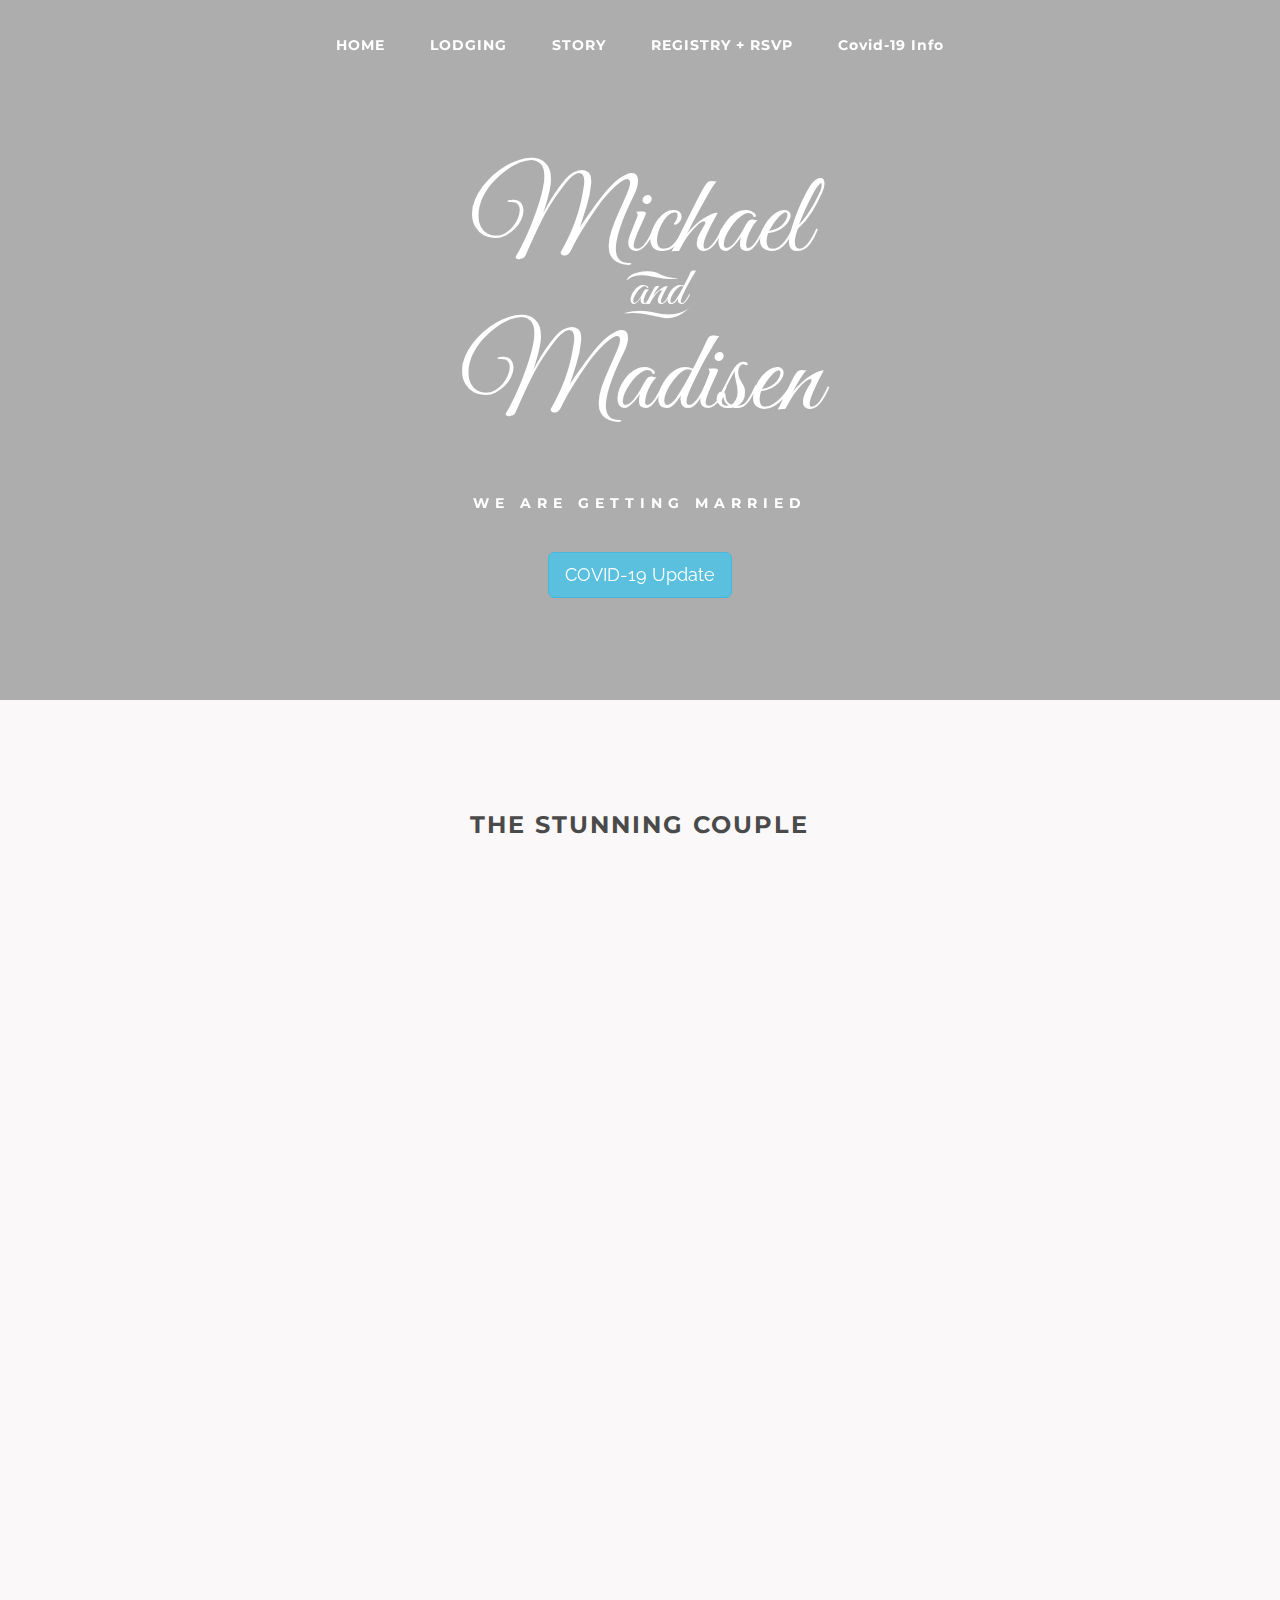
==== commit d442b253: "add covid info" ====
--- a/public/index.html
+++ b/public/index.html
@@ -4,9 +4,8 @@
 <head>
     <meta charset="utf-8">
     <meta content="width=device-width, initial-scale=1.0" name="viewport">
-    <meta name="description" content="">
-    <meta name="author" content="themeforest.net/user/doubleeight/portfolio">
-    <title>Michael &amp; Madisen</title>
+    <meta name="description" content="Michael Olson and Madisen Janssen are getting married, let's party!">
+    <title>Michael &amp; Madisen's Wedding</title>
     <link rel="icon" href="images/favicon.jpg">
     <link rel="stylesheet" href="./css/bootstrap/bootstrap.min.css" type="text/css" media="screen" />
     <link rel="stylesheet" href="./css/preloader.css" media="screen">
@@ -42,7 +41,8 @@
                     <li> <a href="./index.html">HOME</a></li>
                     <li> <a href="./lodging.html">LODGING</a></li>
                     <li> <a href="./story.html">STORY</a></li>
-                    <li> <a href="./registry.html"> REGISTRY + RSVP </a></li>
+                    <li> <a href="./registry.html">REGISTRY + RSVP </a></li>
+                    <li> <a href="./covid.html">Covid-19 Info </a></li>
                 </ul>
                 <div class="clearboth"></div>
             </div>
@@ -362,7 +362,7 @@
                 <div class="row">
                     <div class="col-md-3 col-sm-6 animation fadeInUp">
                         <div class="wedding-card">
-                            <div class="card-photo"> <img src="https://i.imgur.com/R1MVrWI.jpg" alt=""
+                            <div class="card-photo"> <img src="https://i.imgur.com/R1MVrWI.jpg" alt="Picture of Nicho the maid of honor"
                                     class="rounded fullwidth">
                                 <div class="heart-icon-wrapper">
                                     <div class="heart-icon"> <i class="de-icon-heart"></i></div>
@@ -390,7 +390,7 @@
                     </div>
                     <div class="col-md-3 col-sm-6 animation fadeInUp">
                         <div class="wedding-card">
-                            <div class="card-photo"> <img src="https://i.imgur.com/YrpRpE5.jpg" alt=""
+                            <div class="card-photo"> <img src="https://i.imgur.com/LKKVbMj.jpg" alt="Picture of Matt the man of honor"
                                     class="rounded fullwidth">
                                 <div class="heart-icon-wrapper">
                                     <div class="heart-icon"> <i class="de-icon-heart"></i></div>
@@ -399,14 +399,57 @@
                             <div class="card-duty">
                                 <h5>BRIDESMAID</h5>
                             </div>
+                            <div class="card-name"> Nicole</div>
+                        </div>
+                    </div>
+                    <div class="col-md-3 col-sm-6 animation fadeInUp">
+                        <div class="wedding-card">
+                            <div class="card-photo"> <img src="https://i.imgur.com/YrpRpE5.jpg" alt="Picture of Nicole a bridesmaid"
+                                    class="rounded fullwidth">
+                                <div class="heart-icon-wrapper">
+                                    <div class="heart-icon"> <i class="de-icon-heart"></i></div>
+                                </div>
+                            </div>
+                            <div class="card-duty">
+                                <h5>BRIDESMAID</h5>
+                            </div>
                             <div class="card-name"> Liz</div>
+                        </div>
+                    </div>
+                    <div class="col-md-3 col-sm-6 animation fadeInUp">
+                        <div class="wedding-card">
+                            <div class="card-photo"> <img src="https://i.imgur.com/5OBl8FU.jpg"
+                                    style="background-size: cover; background-repeat: no-repeat; background-position: 50% 50%;"
+                                    alt="Picture of Ashley a bridesmaid" class="rounded fullwidth">
+                                <div class="heart-icon-wrapper">
+                                    <div class="heart-icon"> <i class="de-icon-heart"></i></div>
+                                </div>
+                            </div>
+                            <div class="card-duty">
+                                <h5>BRIDESMAID</h5>
+                            </div>
+                            <div class="card-name"> Ashley</div>
+                        </div>
+                    </div>
+                    <div class="col-md-3 col-sm-6 animation fadeInUp">
+                        <div class="wedding-card">
+                            <div class="card-photo"> <img src="https://i.imgur.com/r0gFMvi.png" alt="Picture of Natalie a bridesmaid"
+                                    class="rounded fullwidth">
+                                <div class="heart-icon-wrapper">
+                                    <div class="heart-icon"> <i class="de-icon-heart"></i></div>
+                                </div>
+                            </div>
+                            <div class="card-duty">
+                                <h5>BRIDESMAID</h5>
+                            </div>
+                            <div class="card-name"> Natalie</div>
                         </div>
                     </div>
                     <div class="col-md-3 col-sm-6 animation fadeInUp">
                         <div class="wedding-card">
                             <div class="card-photo"> <img src="https://i.imgur.com/LrUn0jm.png"
                                     style="background-size: cover; background-repeat: no-repeat; background-position: 50% 50%;"
-                                    alt="" class="rounded fullwidth">
+                                    alt="Picture of Iman a bridesmaid" class="rounded fullwidth">
                                 <div class="heart-icon-wrapper">
                                     <div class="heart-icon"> <i class="de-icon-heart"></i></div>
                                 </div>
@@ -415,34 +458,6 @@
                                 <h5>BRIDESMAID</h5>
                             </div>
                             <div class="card-name"> Iman</div>
-                        </div>
-                    </div>
-                    <div class="col-md-3 col-sm-6 animation fadeInUp">
-                        <div class="wedding-card">
-                            <div class="card-photo"> <img src="https://i.imgur.com/r0gFMvi.png" alt=""
-                                    class="rounded fullwidth">
-                                <div class="heart-icon-wrapper">
-                                    <div class="heart-icon"> <i class="de-icon-heart"></i></div>
-                                </div>
-                            </div>
-                            <div class="card-duty">
-                                <h5>BRIDESMAID</h5>
-                            </div>
-                            <div class="card-name"> Natalie</div>
-                        </div>
-                    </div>
-                    <div class="col-md-3 col-sm-6 animation fadeInUp">
-                        <div class="wedding-card">
-                            <div class="card-photo"> <img src="https://i.imgur.com/LKKVbMj.jpg" alt=""
-                                    class="rounded fullwidth">
-                                <div class="heart-icon-wrapper">
-                                    <div class="heart-icon"> <i class="de-icon-heart"></i></div>
-                                </div>
-                            </div>
-                            <div class="card-duty">
-                                <h5>BRIDESMAID</h5>
-                            </div>
-                            <div class="card-name"> Nicole</div>
                         </div>
                     </div>
                 </div>
@@ -465,7 +480,7 @@
                 <div class="row">
                     <div class="col-md-3 col-sm-6 animation fadeInUp">
                         <div class="wedding-card">
-                            <div class="card-photo"> <img src="https://i.imgur.com/NgoXYnO.jpg" alt=""
+                            <div class="card-photo"> <img src="https://i.imgur.com/NgoXYnO.jpg" alt="Picture of Brandon who is the sexiest man alive"
                                     class="rounded fullwidth">
                                 <div class="heart-icon-wrapper">
                                     <div class="heart-icon"> <i class="de-icon-heart"></i></div>
@@ -479,7 +494,7 @@
                     </div>
                     <div class="col-md-3 col-sm-6 animation fadeInUp">
                         <div class="wedding-card">
-                            <div class="card-photo"> <img src="https://i.imgur.com/HbrZl87.jpg" alt=""
+                            <div class="card-photo"> <img src="https://i.imgur.com/HbrZl87.jpg" alt="Picture of Christina who is the best woman"
                                     class="rounded fullwidth">
                                 <div class="heart-icon-wrapper">
                                     <div class="heart-icon"> <i class="de-icon-heart"></i></div>
@@ -493,7 +508,7 @@
                     </div>
                     <div class="col-md-3 col-sm-6 animation fadeInUp">
                         <div class="wedding-card">
-                            <div class="card-photo"> <img src="https://i.imgur.com/2dEaw8S.jpg" alt=""
+                            <div class="card-photo"> <img src="https://i.imgur.com/2dEaw8S.jpg" alt="Picture of Kyle who is the second sexiest man alive"
                                     class="rounded fullwidth">
                                 <div class="heart-icon-wrapper">
                                     <div class="heart-icon"> <i class="de-icon-heart"></i></div>
@@ -507,7 +522,7 @@
                     </div>
                     <div class="col-md-3 col-sm-6 animation fadeInUp">
                         <div class="wedding-card">
-                            <div class="card-photo"> <img src="https://i.imgur.com/2f3AIp3.jpg" alt=""
+                            <div class="card-photo"> <img src="https://i.imgur.com/2f3AIp3.jpg" alt="Picture of Wi Hung who is the third sexiest man alive"
                                     class="rounded fullwidth">
                                 <div class="heart-icon-wrapper">
                                     <div class="heart-icon"> <i class="de-icon-heart"></i></div>
@@ -521,7 +536,7 @@
                     </div>
                     <div class="col-md-3 col-sm-6 animation fadeInUp">
                         <div class="wedding-card">
-                            <div class="card-photo"> <img src="https://i.imgur.com/nuZzlYS.jpg" alt=""
+                            <div class="card-photo"> <img src="https://i.imgur.com/nuZzlYS.jpg" alt="Picture of A-Aron who is the fourth sexiest man alive"
                                     class="rounded fullwidth">
                                 <div class="heart-icon-wrapper">
                                     <div class="heart-icon"> <i class="de-icon-heart"></i></div>
@@ -535,7 +550,7 @@
                     </div>
                     <div class="col-md-3 col-sm-6 animation fadeInUp">
                         <div class="wedding-card">
-                            <div class="card-photo"> <img src="https://i.imgur.com/a7q6Bot.jpg" alt=""
+                            <div class="card-photo"> <img src="https://i.imgur.com/a7q6Bot.jpg" alt="Picture of Cade Madisen who is the fifth sexiest man in Boston"
                                     class="rounded fullwidth">
                                 <div class="heart-icon-wrapper">
                                     <div class="heart-icon"> <i class="de-icon-heart"></i></div>
@@ -549,7 +564,7 @@
                     </div>
                     <div class="col-md-3 col-sm-6 animation fadeInUp">
                         <div class="wedding-card">
-                            <div class="card-photo"> <img src="https://i.imgur.com/p1CbfKi.jpg" alt=""
+                            <div class="card-photo"> <img src="https://i.imgur.com/p1CbfKi.jpg" alt="Picture of Ben who is the sexiest man alive until he smiles."
                                     class="rounded fullwidth">
                                 <div class="heart-icon-wrapper">
                                     <div class="heart-icon"> <i class="de-icon-heart"></i></div>
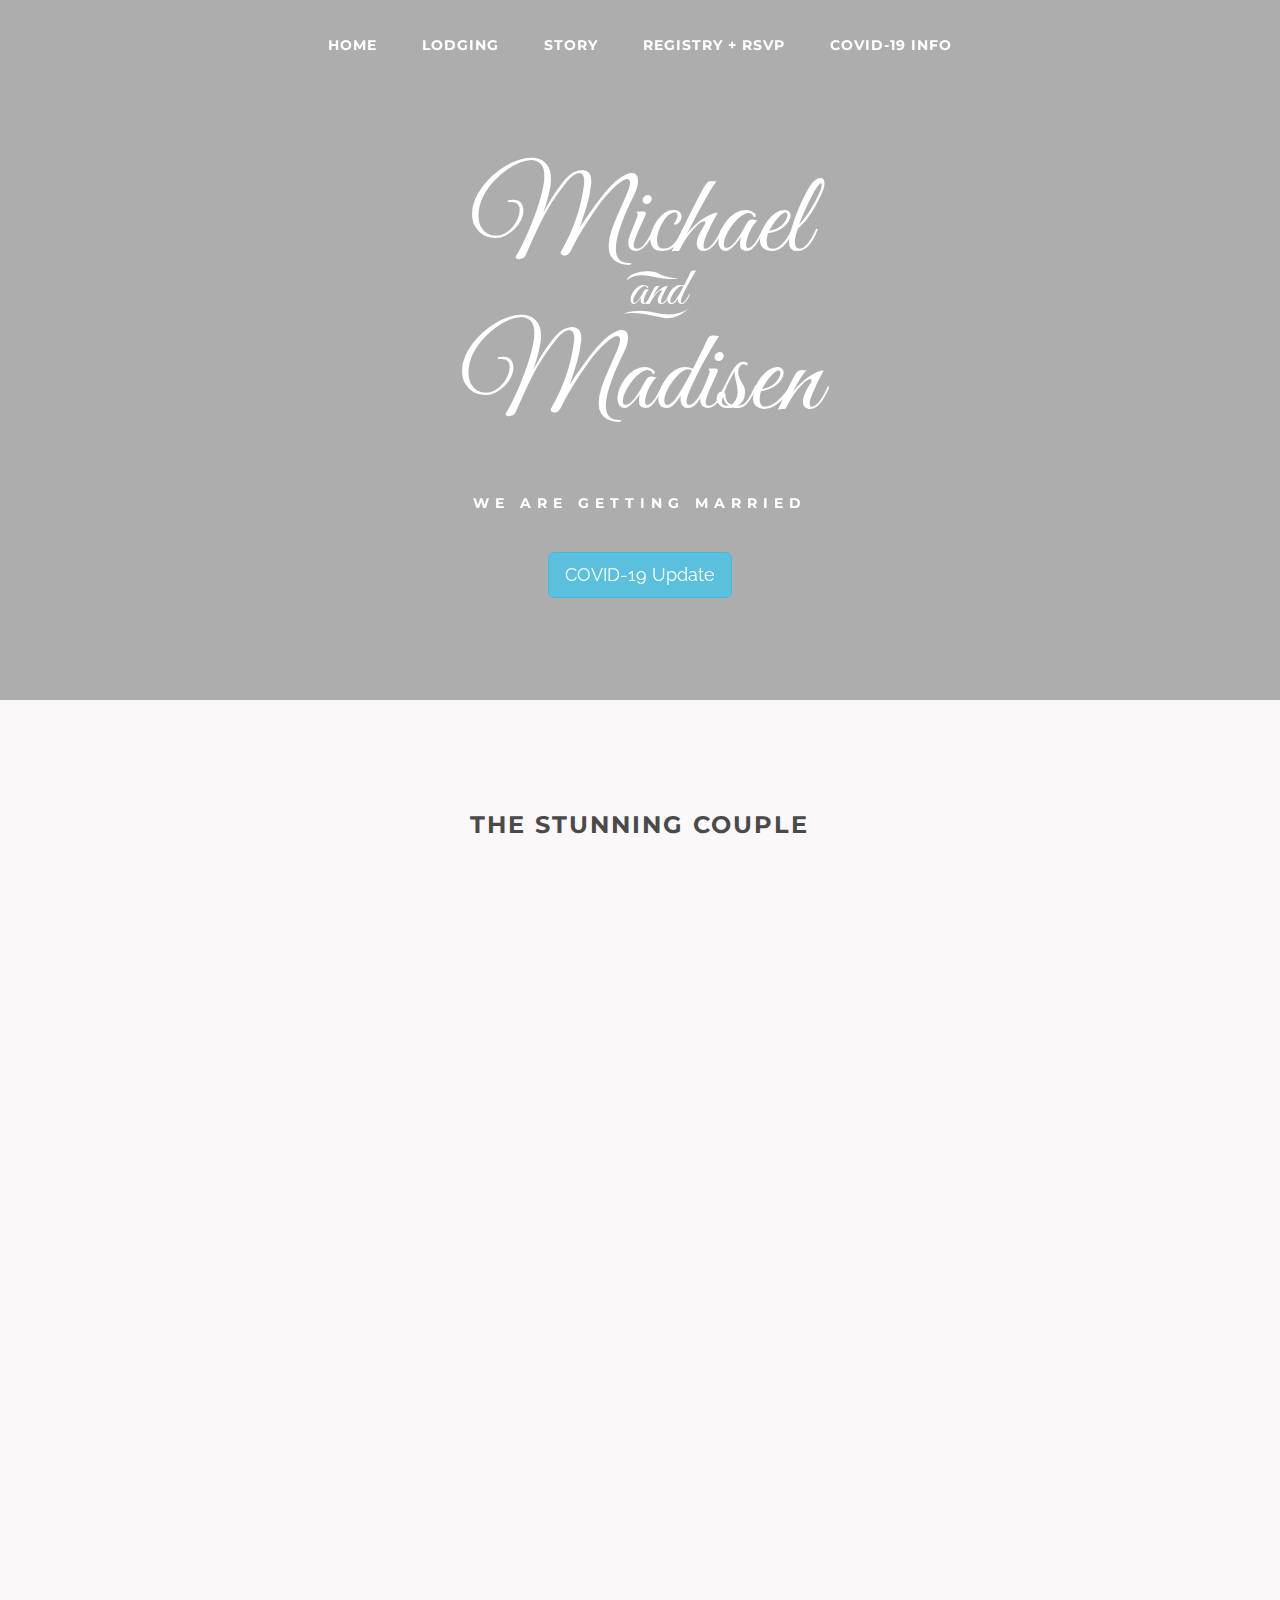
==== commit 3376ee6a: "remove modal" ====
--- a/public/index.html
+++ b/public/index.html
@@ -41,8 +41,8 @@
                     <li> <a href="./index.html">HOME</a></li>
                     <li> <a href="./lodging.html">LODGING</a></li>
                     <li> <a href="./story.html">STORY</a></li>
-                    <li> <a href="./registry.html">REGISTRY + RSVP </a></li>
-                    <li> <a href="./covid.html">Covid-19 Info </a></li>
+                    <li> <a href="./registry.html">REGISTRY + RSVP</a></li>
+                    <li> <a href="./covid.html">COVID-19 INFO</a></li>
                 </ul>
                 <div class="clearboth"></div>
             </div>
@@ -68,9 +68,11 @@
                                         <div id="slide-her-name"> Madisen</div>
                                     </div>
                                     <h1 id="slide-other-text" class="animation delay2 fadeInUp"> WE ARE GETTING MARRIED</h1>
-                                    <button type="button" class="btn btn-lg btn-info" data-toggle="modal" data-target="#exampleModalCenter">
+                                    <a href="./covid.html">
+                                    <button type="button" class="btn btn-lg btn-info">
                                             COVID-19 Update
                                     </button>
+                                </a>
                                 </div>
                             </div>
                         </div>
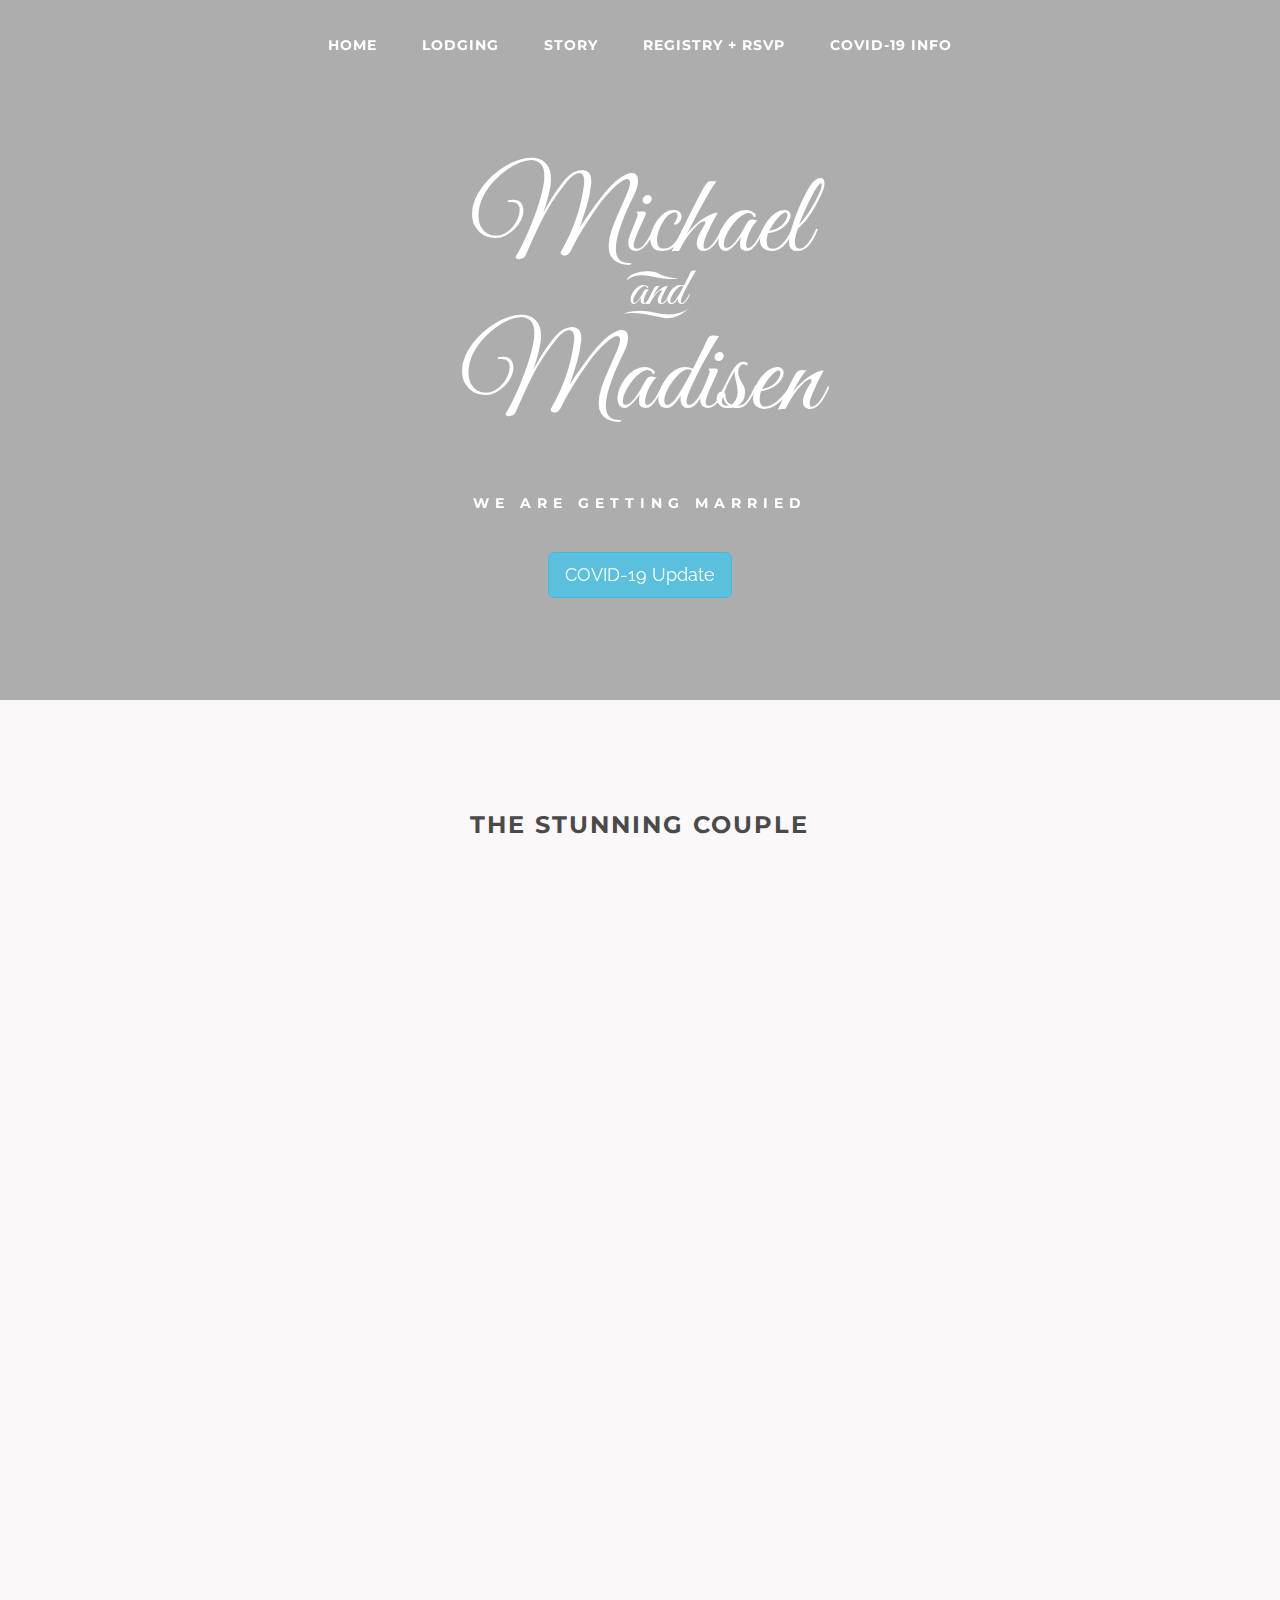
==== commit 396cc0d9: "add new changes" ====
--- a/public/index.html
+++ b/public/index.html
@@ -1,6 +1,5 @@
 <!DOCTYPE html>
 <html lang="en">
-
 <head>
     <meta charset="utf-8">
     <meta content="width=device-width, initial-scale=1.0" name="viewport">
@@ -257,6 +256,7 @@
                             <p><u>Friday, June 25 from 8:00 - 10:00 PM</u></p>
                             <p>We want to welcome you with cocktails on the South Terrace at the Broadmoor.</p>
                             <p>The friendly staff will be able to direct you to the South Terrace.</p>
+                            <p><u>Attire:</u> Resort Casual</p>
                             <p><a target="_blank"
                                     href="https://www.google.com/search?tbm=lcl&ei=MvFqXf7WHIiesQW0mJrIBQ&q=the+broadmoor&oq=the+broad&gs_l=psy-ab.3.0.0i20i263k1j0i273k1j0i67k1l2j0j0i131k1j0l4.12695.14646.0.15799.10.9.0.1.1.0.150.864.3j5.9.0....0...1c.1.64.psy-ab..0.10.940.10..35i39k1.74.1_o3tYaHZX8#rlfi=hd:;si:12783829887957334741;mv:!1m2!1d38.8006915421222!2d-104.83955588709716!2m2!1d38.78304699816015!2d-104.86144271265869!4m2!1d38.79186981608663!2d-104.85049929987792!5i16">LOCATION</a>
                             </p>
@@ -280,9 +280,12 @@
                             <br />
                             <p>The ceremony will take place on the Broadmoor property at the Broadmoor's Cheyenne Lodge.
                                 <br /> 850 Appian Ct, Colorado Springs, CO 80906</p>
-                            <p>If you are staying at the Broadmoor a shuttle will take you up to the lodge. Shuttle
-                                times TBD. If you are not staying at the Broadmoor, please drive directly to the
+                            <p>If you are staying at the Broadmoor a shuttle will take you up to the lodge. If you are not staying at the Broadmoor, please drive directly to the
                                 Cheyenne Mountain Lodge.</p>
+                                <br />
+                                <p><strong>Shuttles are arranged from 4:30, 4:45 and 5:00 PM from Broadmoor <u>South</u> and return 
+                                to the Broadmoor starting at 10:00 PM and every 30 minutes until 12:30 AM.</strong></p>
+
                             <p><strong>Black Tie Optional</strong></p>
                             <p><a target="_blank"
                                     href="https://www.google.com/search?tbm=lcl&sxsrf=ACYBGNTrARHZVibQsJjYyPEHviKkHOwEKw%3A1569377095568&ei=R8uKXZmVIpPy-gS8uqzYDA&q=cheyenne+mountain+lodge+broadmoor&oq=cheyenne+mountain+lodge+broadmoor&gs_l=psy-ab.3...0.0.0.11082.0.0.0.0.0.0.0.0..0.0....0...1c..64.psy-ab..0.0.0....0.Ojmx8fnybYY#rlfi=hd:;si:16205347362238985559,y,j0D_BD7-T9k;mv:[[38.7874264,-104.8210558],[38.7343706,-104.8841884]]">LOCATION</a>
@@ -307,6 +310,7 @@
                             <p>The brunch will take place near the golf course at the Broadmoor in the Donald Ross Room.
                             </p>
                             <p>This beautiful venue overlooks the golf course and the Rocky Mountains.</p>
+                            <p><u>Attire:</u> Resort Casual</p>
                             <p><a target="_blank"
                                     href="https://www.google.com/maps/place/The+Broadmoor+Golf+Club/@38.7900988,-104.8507404,17.78z/data=!4m15!1m9!3m8!1s0x87135b51dfaf2dd9:0xb169498d2cb7fad5!2sThe+Broadmoor!5m2!4m1!1i2!8m2!3d38.7911092!4d-104.8501645!3m4!1s0x87135b54117afe15:0xc62cc66ae37e8e58!8m2!3d38.7894163!4d-104.8495359">LOCATION</a>
                             </p>
@@ -361,21 +365,6 @@
                         <h2 class="h4 animation fadeInUp">BRIDESMAIDS</h2>
                     </div>
                 </div>
-                <div class="row">
-                    <div class="col-md-3 col-sm-6 animation fadeInUp">
-                        <div class="wedding-card">
-                            <div class="card-photo"> <img src="https://i.imgur.com/R1MVrWI.jpg" alt="Picture of Nicho the maid of honor"
-                                    class="rounded fullwidth">
-                                <div class="heart-icon-wrapper">
-                                    <div class="heart-icon"> <i class="de-icon-heart"></i></div>
-                                </div>
-                            </div>
-                            <div class="card-duty">
-                                <h5>MAID OF HONOR</h5>
-                            </div>
-                            <div class="card-name"> Nicho</div>
-                        </div>
-                    </div>
                     <div class="col-md-3 col-sm-6 animation fadeInUp">
                         <div class="wedding-card">
                             <div class="card-photo"> <img src="https://i.imgur.com/OecgdJ5.jpg" alt=""
@@ -433,6 +422,21 @@
                             <div class="card-name"> Ashley</div>
                         </div>
                     </div>
+                    <div class="col-md-3 col-sm-6 animation fadeInUp">
+                            <div class="wedding-card">
+                                <div class="card-photo"> <img src="https://i.imgur.com/fLELO5v.jpg"
+                                        style="background-size: cover; background-repeat: no-repeat; background-position: 50% 50%;"
+                                        alt="Picture of Ashley a bridesmaid" class="rounded fullwidth">
+                                    <div class="heart-icon-wrapper">
+                                        <div class="heart-icon"> <i class="de-icon-heart"></i></div>
+                                    </div>
+                                </div>
+                                <div class="card-duty">
+                                    <h5>BRIDESMAID</h5>
+                                </div>
+                                <div class="card-name">Becca</div>
+                            </div>
+                        </div>
                     <div class="col-md-3 col-sm-6 animation fadeInUp">
                         <div class="wedding-card">
                             <div class="card-photo"> <img src="https://i.imgur.com/r0gFMvi.png" alt="Picture of Natalie a bridesmaid"
